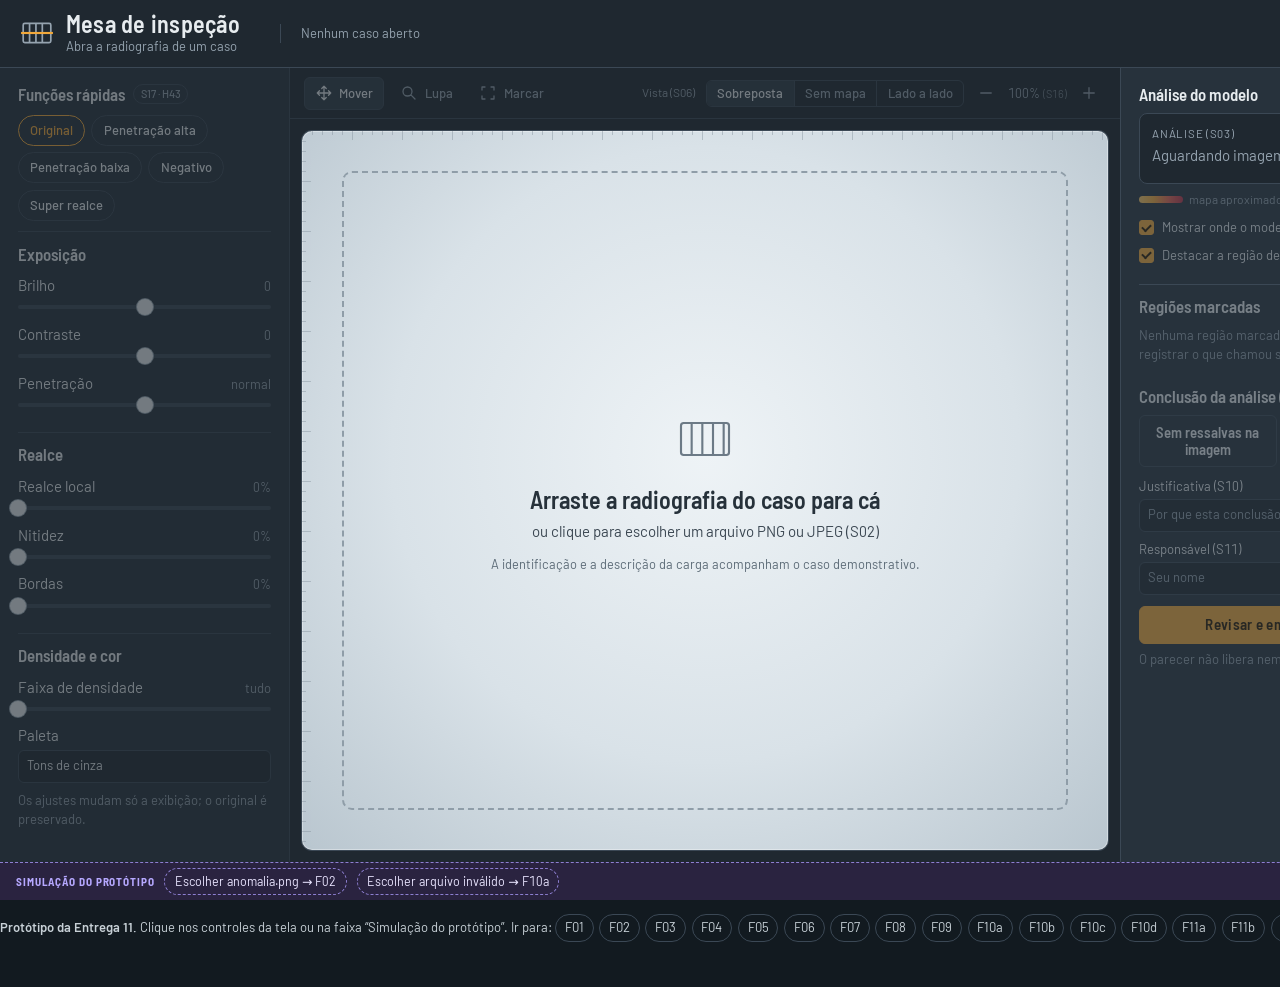
==== assets/11_figma/prototipo/index.html @ 0e9936e7 "Entrega 11: protótipo navegável da Mesa de inspeção a partir da interface do TCC - Telas F01–F12 (16" ====
<!doctype html>
<html lang="pt-BR" data-theme="dark">
<head>
<meta charset="utf-8">
<meta name="viewport" content="width=1440">
<title>Mesa de inspeção — protótipo F01–F12</title>
<style>/* Barlow e Barlow Semi Condensed (SIL Open Font License), subconjunto latino, servidas localmente
   para a interface funcionar sem internet. */
@font-face {
  font-family: "Barlow";
  font-style: normal;
  font-weight: 400;
  font-display: swap;
  src: url("fonts/Barlow-400.woff2") format("woff2");
  unicode-range: U+0000-00FF, U+0131, U+0152-0153, U+02BB-02BC, U+02C6, U+02DA, U+02DC, U+0304, U+0308, U+0329, U+2000-206F, U+20AC, U+2122, U+2191, U+2193, U+2212, U+2215, U+FEFF, U+FFFD;
}
@font-face {
  font-family: "Barlow";
  font-style: normal;
  font-weight: 500;
  font-display: swap;
  src: url("fonts/Barlow-500.woff2") format("woff2");
  unicode-range: U+0000-00FF, U+0131, U+0152-0153, U+02BB-02BC, U+02C6, U+02DA, U+02DC, U+0304, U+0308, U+0329, U+2000-206F, U+20AC, U+2122, U+2191, U+2193, U+2212, U+2215, U+FEFF, U+FFFD;
}
@font-face {
  font-family: "Barlow";
  font-style: normal;
  font-weight: 600;
  font-display: swap;
  src: url("fonts/Barlow-600.woff2") format("woff2");
  unicode-range: U+0000-00FF, U+0131, U+0152-0153, U+02BB-02BC, U+02C6, U+02DA, U+02DC, U+0304, U+0308, U+0329, U+2000-206F, U+20AC, U+2122, U+2191, U+2193, U+2212, U+2215, U+FEFF, U+FFFD;
}
@font-face {
  font-family: "Barlow Semi Condensed";
  font-style: normal;
  font-weight: 500;
  font-display: swap;
  src: url("fonts/BarlowSemiCondensed-500.woff2") format("woff2");
  unicode-range: U+0000-00FF, U+0131, U+0152-0153, U+02BB-02BC, U+02C6, U+02DA, U+02DC, U+0304, U+0308, U+0329, U+2000-206F, U+20AC, U+2122, U+2191, U+2193, U+2212, U+2215, U+FEFF, U+FFFD;
}
@font-face {
  font-family: "Barlow Semi Condensed";
  font-style: normal;
  font-weight: 600;
  font-display: swap;
  src: url("fonts/BarlowSemiCondensed-600.woff2") format("woff2");
  unicode-range: U+0000-00FF, U+0131, U+0152-0153, U+02BB-02BC, U+02C6, U+02DA, U+02DC, U+0304, U+0308, U+0329, U+2000-206F, U+20AC, U+2122, U+2191, U+2193, U+2212, U+2215, U+FEFF, U+FFFD;
}
@font-face {
  font-family: "Barlow Semi Condensed";
  font-style: normal;
  font-weight: 700;
  font-display: swap;
  src: url("fonts/BarlowSemiCondensed-700.woff2") format("woff2");
  unicode-range: U+0000-00FF, U+0131, U+0152-0153, U+02BB-02BC, U+02C6, U+02DA, U+02DC, U+0304, U+0308, U+0329, U+2000-206F, U+20AC, U+2122, U+2191, U+2193, U+2212, U+2215, U+FEFF, U+FFFD;
}
/* Mesa de inspeção: console escuro de sala de leitura em volta de uma mesa de luz clara,
   onde a radiografia fica. Âmbar de lâmpada de sódio (pátio de porto) é a única cor de destaque;
   verde e vermelho só aparecem no veredito. */
:root {
  --console: #1f2830;
  --panel: #27323c;
  --panel-raised: #2f3b46;
  --line: #3b4855;
  --text: #e7ecef;
  --muted: #95a3af;
  --amber: #f2a93b;
  --amber-ink: #2a1c05;
  --clear: #5fb99c;
  --hold: #e5654f;
  --light-table: #d9e2e8;
  --light-table-edge: #b9c6cf;
  --focus: #ffd38a;

  --font: "Barlow", "Segoe UI", system-ui, sans-serif;
  --font-cond: "Barlow Semi Condensed", "Barlow", "Arial Narrow", sans-serif;

  --step--1: 0.8125rem;
  --step-0: 0.9375rem;
  --step-1: 1.125rem;
  --step-2: 1.5rem;

  --amber-text: var(--amber);
  --stage-shadow: rgba(255, 255, 255, 0.35);

  color-scheme: dark;
}

/* Tema claro: mesma estrutura, painéis em papel acinzentado. A mesa de luz fica um tom mais
   fria para continuar se destacando dos painéis; o âmbar de texto escurece para ter contraste. */
:root[data-theme="light"] {
  --console: #e9edf0;
  --panel: #f6f8f9;
  --panel-raised: #ffffff;
  --line: #d2dae0;
  --text: #1d2730;
  --muted: #5b6a76;
  --amber-ink: #2a1c05;
  --amber-text: #9a5a00;
  --clear: #3f9c80;
  --hold: #d4513b;
  --light-table: #dfe7ec;
  --light-table-edge: #c3cfd7;
  --focus: #9a5a00;
  --stage-shadow: rgba(255, 255, 255, 0.6);
  color-scheme: light;
}

* { box-sizing: border-box; }

[hidden] { display: none !important; }

html, body { height: 100%; }

body {
  margin: 0;
  background: var(--console);
  color: var(--text);
  font-family: var(--font);
  font-size: var(--step-0);
  line-height: 1.45;
  display: flex;
  flex-direction: column;
  font-variant-numeric: tabular-nums;
}

h1, h2 { font-family: var(--font-cond); margin: 0; }

:focus-visible { outline: 2px solid var(--focus); outline-offset: 2px; }

/* Barra superior */
.topbar {
  display: flex;
  align-items: center;
  justify-content: space-between;
  gap: 1rem;
  padding: 0.75rem 1.25rem;
  border-bottom: 1px solid var(--line);
}
.brand { display: flex; align-items: center; gap: 0.75rem; min-width: 0; }
.brand h1 { font-size: var(--step-2); font-weight: 600; line-height: 1.1; letter-spacing: 0.01em; }
.brand-mark { width: 34px; height: 34px; flex: none; fill: none; stroke: var(--muted); stroke-width: 1.6; }
.brand-mark .beam { stroke: var(--amber); stroke-width: 2; }
.file-name {
  margin: 0;
  color: var(--muted);
  font-size: var(--step--1);
  white-space: nowrap;
  overflow: hidden;
  text-overflow: ellipsis;
  max-width: 48ch;
}

/* Botões */
.btn {
  display: inline-flex;
  align-items: center;
  justify-content: center;
  gap: 0.5rem;
  border: 1px solid var(--line);
  background: var(--panel-raised);
  color: var(--text);
  font: 600 var(--step-0)/1 var(--font-cond);
  letter-spacing: 0.02em;
  padding: 0.65rem 1rem;
  border-radius: 6px;
  cursor: pointer;
  user-select: none;
}
.btn:hover { border-color: var(--muted); }
.btn-primary { background: var(--amber); border-color: var(--amber); color: var(--amber-ink); }
.btn-primary:hover { background: #f6b955; border-color: #f6b955; }
.btn-primary:disabled { background: var(--panel-raised); border-color: var(--line); color: var(--muted); cursor: not-allowed; }
.btn-quiet { background: transparent; font-weight: 500; padding: 0.45rem 0.75rem; }
.btn-quiet.is-pressed { border-color: var(--amber); color: var(--amber-text); }
.btn-block { width: 100%; }

.theme-toggle { padding: 0.55rem; }
.theme-toggle svg { width: 20px; height: 20px; fill: none; stroke: currentColor; stroke-width: 1.7; stroke-linecap: round; }
/* O ícone mostra o tema para onde o botão leva: sol no escuro, lua no claro. */
.theme-toggle .moon { display: none; }
:root[data-theme="light"] .theme-toggle .moon { display: block; }
:root[data-theme="light"] .theme-toggle .sun { display: none; }
.topbar-actions { display: flex; align-items: center; gap: 0.5rem; }

/* Área de trabalho */
.workspace {
  flex: 1;
  min-height: 0;
  display: grid;
  grid-template-columns: 290px minmax(0, 1fr) 320px;
}
.panel {
  overflow-y: auto;
  padding: 0.5rem 1.1rem 1.25rem;
  background: var(--panel);
}
.tools { border-right: 1px solid var(--line); }
.verdict { border-left: 1px solid var(--line); display: flex; flex-direction: column; }

.group { padding: 0.9rem 0 1rem; border-bottom: 1px solid var(--line); }
.group:last-of-type { border-bottom: 0; }
.group h2 { font-size: var(--step-1); font-weight: 600; margin-bottom: 0.7rem; }

.workspace[data-state="vazio"] .tools,
.workspace[data-state="vazio"] .verdict .group:not(:first-child) { opacity: 0.45; pointer-events: none; }

/* Controles */
.control { display: grid; grid-template-columns: 1fr auto; align-items: baseline; gap: 0.15rem 0.5rem; margin-bottom: 0.8rem; }
.control label { color: var(--text); }
.control output { color: var(--muted); font-size: var(--step--1); }
.control > input[type="range"], .control > select, .control > input[type="text"], .control > textarea,
.control > .dual-range, .control > .scale-hint { grid-column: 1 / -1; }
.scale-hint { display: flex; justify-content: space-between; color: var(--muted); font-size: 0.75rem; margin-top: -0.15rem; }

input[type="range"] {
  -webkit-appearance: none;
  appearance: none;
  width: 100%;
  height: 22px;
  background: transparent;
  margin: 0;
  cursor: pointer;
}
input[type="range"]::-webkit-slider-runnable-track { height: 4px; border-radius: 2px; background: var(--line); }
input[type="range"]::-moz-range-track { height: 4px; border-radius: 2px; background: var(--line); }
input[type="range"]::-webkit-slider-thumb {
  -webkit-appearance: none;
  width: 16px; height: 16px; margin-top: -6px;
  border-radius: 50%;
  background: var(--text);
  border: 3px solid var(--console);
  box-shadow: 0 0 0 1px var(--muted);
}
input[type="range"]::-moz-range-thumb {
  width: 12px; height: 12px;
  border-radius: 50%;
  background: var(--text);
  border: 3px solid var(--console);
  box-shadow: 0 0 0 1px var(--muted);
}
input[type="range"]:focus-visible { outline-offset: 0; }

.dual-range { position: relative; height: 22px; }
.dual-range input { position: absolute; inset: 0; pointer-events: none; }
.dual-range input::-webkit-slider-thumb { pointer-events: auto; }
.dual-range input::-moz-range-thumb { pointer-events: auto; }
.dual-range input + input::-webkit-slider-runnable-track { background: transparent; }
.dual-range input + input::-moz-range-track { background: transparent; }

select, input[type="text"], textarea {
  width: 100%;
  background: var(--console);
  color: var(--text);
  border: 1px solid var(--line);
  border-radius: 6px;
  padding: 0.5rem 0.6rem;
  font: inherit;
}
textarea { resize: vertical; min-height: 4.5rem; }
select:hover, input[type="text"]:hover, textarea:hover { border-color: var(--muted); }

.toggle { display: flex; align-items: center; gap: 0.55rem; margin: 0.15rem 0 0.8rem; cursor: pointer; }
.toggle input { width: 16px; height: 16px; accent-color: var(--amber); margin: 0; }

.presets { display: flex; flex-wrap: wrap; gap: 0.4rem; }
.chip {
  border: 1px solid var(--line);
  background: transparent;
  color: var(--text);
  font: 500 var(--step--1)/1 var(--font);
  padding: 0.5rem 0.7rem;
  border-radius: 999px;
  cursor: pointer;
}
.chip:hover { border-color: var(--muted); }
.chip.is-active { border-color: var(--amber); color: var(--amber-text); }

.segmented { display: flex; border: 1px solid var(--line); border-radius: 6px; overflow: hidden; margin-bottom: 0.8rem; }
.segmented label { flex: 1; }
.segmented input { position: absolute; opacity: 0; pointer-events: none; }
.segmented span { display: block; text-align: center; padding: 0.45rem 0.3rem; font-size: var(--step--1); color: var(--muted); cursor: pointer; }
.segmented input:checked + span { background: var(--panel-raised); color: var(--text); }
.segmented input:focus-visible + span { outline: 2px solid var(--focus); outline-offset: -2px; }

.note { margin: 0; color: var(--muted); font-size: var(--step--1); }

/* Imagem: mesa de luz */
.stage-wrap { display: flex; flex-direction: column; min-width: 0; min-height: 0; }
.stage-toolbar {
  display: flex;
  justify-content: space-between;
  align-items: center;
  flex-wrap: wrap;
  gap: 0.5rem;
  padding: 0.55rem 0.9rem;
  border-bottom: 1px solid var(--line);
}
.tool-set { display: flex; align-items: center; gap: 0.35rem; }
.tool, .icon-btn {
  display: inline-flex;
  align-items: center;
  gap: 0.4rem;
  background: transparent;
  color: var(--muted);
  border: 1px solid transparent;
  border-radius: 6px;
  padding: 0.4rem 0.6rem;
  font: 500 var(--step--1)/1 var(--font);
  cursor: pointer;
}
.tool svg, .icon-btn svg { width: 18px; height: 18px; fill: none; stroke: currentColor; stroke-width: 1.7; stroke-linecap: round; stroke-linejoin: round; }
.tool:hover, .icon-btn:hover { color: var(--text); }
.tool.is-active { color: var(--text); border-color: var(--line); background: var(--panel-raised); }
.icon-btn { padding: 0.4rem; }
.zoom-level { min-width: 3.5rem; text-align: center; color: var(--muted); font-size: var(--step--1); }

.stage {
  position: relative;
  flex: 1;
  min-height: 0;
  margin: 0.9rem;
  border-radius: 10px;
  overflow: hidden;
  background:
    radial-gradient(ellipse at 50% 45%, #eef3f6 0%, var(--light-table) 55%, var(--light-table-edge) 100%);
  box-shadow: inset 0 0 0 1px var(--stage-shadow), 0 0 0 1px var(--line);
}
/* Régua da mesa de luz: marcas a cada 10 px de tela, mais longas a cada 50. */
.stage::before, .stage::after {
  content: "";
  position: absolute;
  pointer-events: none;
  z-index: 2;
  opacity: 0.55;
}
.stage::before {
  top: 0; left: 0; right: 0; height: 9px;
  background:
    repeating-linear-gradient(90deg, #7d8b96 0 1px, transparent 1px 50px) top / 100% 9px no-repeat,
    repeating-linear-gradient(90deg, #7d8b96 0 1px, transparent 1px 10px) top / 100% 4px no-repeat;
}
.stage::after {
  top: 0; left: 0; bottom: 0; width: 9px;
  background:
    repeating-linear-gradient(180deg, #7d8b96 0 1px, transparent 1px 50px) left / 9px 100% no-repeat,
    repeating-linear-gradient(180deg, #7d8b96 0 1px, transparent 1px 10px) left / 4px 100% no-repeat;
}
#view { position: absolute; inset: 0; width: 100%; height: 100%; display: block; touch-action: none; }
.stage[data-tool="mover"] #view { cursor: grab; }
.stage[data-tool="mover"].is-dragging #view { cursor: grabbing; }
.stage[data-tool="marcar"] #view { cursor: crosshair; }
.stage[data-tool="lupa"] #view { cursor: none; }

.loupe {
  position: absolute;
  width: 220px; height: 220px;
  border-radius: 50%;
  overflow: hidden;
  pointer-events: none;
  z-index: 3;
  box-shadow: 0 0 0 2px var(--amber), 0 10px 30px rgba(10, 16, 22, 0.45);
  transform: translate(-50%, -50%);
}
.loupe canvas { display: block; }

.dropzone {
  position: absolute;
  inset: 2.5rem;
  display: flex;
  flex-direction: column;
  align-items: center;
  justify-content: center;
  gap: 0.4rem;
  border: 2px dashed #8f9da8;
  border-radius: 10px;
  color: #3b4752;
  text-align: center;
  cursor: pointer;
}
.dropzone svg { width: 64px; height: 64px; fill: none; stroke: #6c7a86; stroke-width: 1.6; margin-bottom: 0.5rem; }
.dropzone strong { font: 600 var(--step-2)/1.2 var(--font-cond); color: #26313a; }
.dropzone.is-over { border-color: var(--amber); background: rgba(242, 169, 59, 0.08); }
.workspace:not([data-state="vazio"]) .dropzone { display: none; }

.busy {
  position: absolute;
  inset: 0;
  z-index: 4;
  display: flex;
  align-items: flex-end;
  justify-content: center;
  background: rgba(217, 226, 232, 0.55);
}
.busy p {
  margin: 0 0 1.5rem;
  padding: 0.5rem 0.9rem;
  border-radius: 6px;
  background: var(--console);
  color: var(--text);
  font-size: var(--step--1);
}
/* A única animação da página: a linha de varredura enquanto o modelo trabalha. */
.scanline {
  position: absolute;
  top: 0; bottom: 0;
  width: 3px;
  background: var(--amber);
  box-shadow: 0 0 18px 6px rgba(242, 169, 59, 0.45);
  animation: scan 1.6s ease-in-out infinite alternate;
}
@keyframes scan { from { left: 2%; } to { left: 98%; } }
@media (prefers-reduced-motion: reduce) {
  .scanline { animation: none; left: 50%; }
}

/* Parecer */
.triage { margin-bottom: 0.9rem; }
.triage-label { margin: 0 0 0.7rem; font: 600 var(--step-2)/1.15 var(--font-cond); }
.triage[data-level="none"] .triage-label { font: 400 var(--step-0)/1.45 var(--font); color: var(--muted); }
.triage[data-level="indicio"] .triage-label { color: var(--amber-text); }
.meter { position: relative; height: 10px; border-radius: 5px; background: var(--console); box-shadow: inset 0 0 0 1px var(--line); }
.meter-fill { position: absolute; inset: 0 auto 0 0; width: 0; border-radius: 5px; background: var(--muted); transition: width 0.5s ease; }
.triage[data-level="indicio"] .meter-fill { background: var(--amber); }
.triage[data-level="sem"] .meter-fill { background: #8fa4b3; }
.meter-threshold { position: absolute; top: -4px; bottom: -4px; width: 2px; left: 50%; background: var(--text); border-radius: 1px; }
.meter-scale { display: flex; justify-content: space-between; color: var(--muted); font-size: 0.75rem; margin-top: 0.35rem; }
.triage-prob { margin: 0.6rem 0 0; color: var(--muted); font-size: var(--step--1); }
.triage-prob strong { color: var(--text); font-weight: 600; }

.marks { list-style: none; margin: 0; padding: 0; display: grid; gap: 0.35rem; }
.marks li {
  padding: 0.4rem 0.4rem 0.5rem 0.6rem;
  border: 1px solid var(--line);
  border-radius: 6px;
  font-size: var(--step--1);
}
.mark-head { display: flex; align-items: center; gap: 0.6rem; }
.mark-note { margin-top: 0.4rem; min-height: 2.6rem; font-size: var(--step--1); padding: 0.4rem 0.5rem; }
.mark-id {
  flex: none;
  width: 1.4rem; height: 1.4rem;
  border-radius: 50%;
  display: grid; place-items: center;
  background: var(--hold); color: #fff;
  font: 600 0.75rem/1 var(--font-cond);
}
.mark-head span:nth-child(2) { flex: 1; color: var(--muted); }
.marks button { background: transparent; border: 0; color: var(--muted); cursor: pointer; padding: 0.2rem 0.35rem; border-radius: 4px; font: inherit; }
.marks button:hover { color: var(--text); }

.decision { display: grid; grid-template-columns: 1fr 1fr; gap: 0.5rem; margin-bottom: 0.9rem; }
.decision-opt input { position: absolute; opacity: 0; pointer-events: none; }
.decision-opt span {
  display: flex; align-items: center; justify-content: center;
  min-height: 3.1rem;
  padding: 0.5rem;
  text-align: center;
  border: 1px solid var(--line);
  border-radius: 6px;
  font: 600 var(--step-0)/1.15 var(--font-cond);
  cursor: pointer;
}
.decision-opt span:hover { border-color: var(--muted); }
.decision-opt input:focus-visible + span { outline: 2px solid var(--focus); outline-offset: 2px; }
.decision-opt.is-clear input:checked + span { background: var(--clear); border-color: var(--clear); color: #0d2a21; }
.decision-opt.is-hold input:checked + span { background: var(--hold); border-color: var(--hold); color: #fff; }
.final .note { margin-top: 0.5rem; }

.model-info { margin: auto 0 0; padding-top: 1rem; color: var(--muted); font-size: 0.75rem; }

.toast {
  position: fixed;
  left: 50%; bottom: 1.5rem;
  transform: translate(-50%, 1rem);
  padding: 0.6rem 1rem;
  border-radius: 6px;
  background: var(--text);
  color: var(--console);
  font-size: var(--step--1);
  opacity: 0;
  pointer-events: none;
  transition: opacity 0.2s, transform 0.2s;
}
.toast.is-visible { opacity: 1; transform: translate(-50%, 0); }
.toast.is-error { background: var(--hold); color: #fff; }

/* Entrega 11 — estende o visual da interface do TCC (base_tcc.css) com os signos revisados
   nas Entregas 6, 9 e 10. Cada .screen é uma tela/estado F do protótipo, em 1440 × 900. */

html, body { height: auto; }
body { display: block; background: #121a20; }
a { color: inherit; text-decoration: none; }
a.btn, a.chip, a.tool, a.icon-btn { cursor: pointer; }

.screen {
  display: none;
  position: relative;
  width: 1440px;
  height: 900px;
  margin: 0 auto;
  overflow: hidden;
  background: var(--console);
  color: var(--text);
  font-family: var(--font);
  font-size: var(--step-0);
  line-height: 1.45;
  flex-direction: column;
}
.screen:target, .screen.is-default { display: flex; }
body.todas .screen { display: flex; margin: 0 auto 48px; }

/* Barra superior com identificação do caso (S01/S13) */
.topbar { flex: none; height: 68px; padding: 0 1.25rem; }
.case {
  display: flex; align-items: center; gap: 1.1rem;
  margin-left: 1.5rem; padding-left: 1.25rem;
  border-left: 1px solid var(--line);
  min-width: 0; flex: 1;
}
.case dl { margin: 0; display: flex; gap: 1.25rem; }
.case dt { color: var(--muted); font-size: 0.72rem; text-transform: uppercase; letter-spacing: 0.06em; }
.case dd { margin: 0; font-size: var(--step--1); font-weight: 500; white-space: nowrap; }
.case .src { color: var(--muted); font-size: 0.72rem; }
.case-empty { color: var(--muted); font-size: var(--step--1); }

.workspace { flex: 1; min-height: 0; display: grid; grid-template-columns: 290px minmax(0, 1fr) 320px; }
.panel { overflow: hidden; padding: 0.25rem 1.1rem 1rem; }
.group { padding: 0.6rem 0 0.65rem; }
.group h2 { margin-bottom: 0.55rem; font-size: 1.05rem; }
.control { margin-bottom: 0.55rem; }
.is-disabled { opacity: 0.42; }
.tag-cand { font: 500 0.68rem/1 var(--font); color: var(--muted); border: 1px solid var(--line); border-radius: 999px; padding: 0.15rem 0.4rem; margin-left: 0.35rem; vertical-align: 2px; }

/* Mesa de luz */
.stage { margin: 0.75rem; }
.stage::before, .stage::after { opacity: 0.4; }
.rx { position: absolute; left: 50%; top: 50%; transform: translate(-50%, -50%); }
.rx img { display: block; width: 100%; height: 100%; }
.rx svg { position: absolute; inset: 0; width: 100%; height: 100%; overflow: visible; }
.rx-label {
  position: absolute; left: 0; top: -26px;
  font: 600 0.8rem/1 var(--font-cond); color: #26313a; letter-spacing: 0.02em;
}
.dim img { filter: brightness(0.92) saturate(0.6); opacity: 0.55; }
.scanline { animation: none; left: 58%; }

.vista { display: inline-flex; border: 1px solid var(--line); border-radius: 6px; overflow: hidden; margin-left: 0.25rem; }
.vista a { padding: 0.38rem 0.65rem; font: 500 var(--step--1)/1 var(--font); color: var(--muted); }
.vista a + a { border-left: 1px solid var(--line); }
.vista a.is-on { background: var(--panel-raised); color: var(--text); }
.vista-label { color: var(--muted); font-size: 0.75rem; margin-right: 0.1rem; }

/* Indicação do modelo (S04/S05), sem índice numérico (S14/S15 candidatos) */
.result {
  border: 1px solid var(--line); border-radius: 8px; padding: 0.7rem 0.8rem; margin-bottom: 0.7rem;
  background: var(--console);
}
.result .state { font-size: 0.72rem; color: var(--muted); text-transform: uppercase; letter-spacing: 0.06em; }
.result .cat { font: 600 1.3rem/1.15 var(--font-cond); color: var(--amber-text); margin: 0.2rem 0 0.35rem; }
.result .cat.neutral { color: var(--muted); font: 400 var(--step-0)/1.4 var(--font); }
.result p { margin: 0; font-size: 0.78rem; color: var(--muted); line-height: 1.4; }
.legend-map { display: flex; align-items: center; gap: 0.4rem; font-size: 0.75rem; color: var(--muted); margin: -0.25rem 0 0.6rem; }
.legend-map i { display: inline-block; width: 44px; height: 7px; border-radius: 4px; background: linear-gradient(90deg, #f7c766, #f2a93b, #e5654f, #b8324a); }
.legend-map b { display: inline-block; width: 14px; height: 10px; border: 1.5px dashed var(--amber); border-radius: 2px; margin-left: 0.4rem; }

.switch { display: flex; align-items: center; gap: 0.55rem; margin: 0 0 0.55rem; font-size: var(--step--1); }
.switch .box {
  width: 15px; height: 15px; border-radius: 3px; border: 1px solid var(--muted); flex: none;
  display: grid; place-items: center; background: transparent;
}
.switch.on .box { background: var(--amber); border-color: var(--amber); }
.switch.on .box::after { content: ""; width: 7px; height: 4px; border: solid var(--amber-ink); border-width: 0 0 2px 2px; transform: translateY(-1px) rotate(-45deg); }

/* Regiões marcadas (S07/S08) */
.marks li { background: var(--console); }
.mark-note { display: block; width: 100%; background: var(--panel); border: 1px solid var(--line); border-radius: 5px; color: var(--text); line-height: 1.35; min-height: 3.4rem; }
.mark-note.ph { color: var(--muted); }
.mark-meta { font-size: 0.72rem; color: var(--muted); margin-top: 0.3rem; }

/* Parecer (S09/S10/S11) */
.decision { margin-bottom: 0.6rem; }
.decision-opt span { min-height: 2.7rem; font-size: 0.92rem; }
.decision-opt.sel.is-clear span { background: var(--clear); border-color: var(--clear); color: #0d2a21; }
.decision-opt.sel.is-hold span { background: var(--hold); border-color: var(--hold); color: #2b0b05; }
.field { display: block; width: 100%; background: var(--console); border: 1px solid var(--line); border-radius: 6px; padding: 0.42rem 0.55rem; font-size: var(--step--1); line-height: 1.35; color: var(--text); }
.field.ph { color: var(--muted); }
.field.err { border-color: var(--hold); box-shadow: 0 0 0 1px var(--hold); }
.req { color: var(--muted); font-size: 0.72rem; }
.err-msg { color: #ff9b87; font-size: 0.75rem; margin-top: 0.2rem; }
:root[data-theme="light"] .err-msg { color: #b23a26; }
.label-row { display: flex; justify-content: space-between; align-items: baseline; margin-bottom: 0.2rem; font-size: var(--step--1); }

/* Avisos */
.banner {
  display: flex; gap: 0.7rem; align-items: flex-start;
  border-radius: 8px; padding: 0.7rem 0.85rem; font-size: var(--step--1); line-height: 1.4;
  border: 1px solid; margin-bottom: 0.7rem;
}
.banner strong { display: block; font: 600 0.98rem/1.25 var(--font-cond); margin-bottom: 0.15rem; }
.banner.error { background: #3a2422; border-color: #8e3b2e; color: #ffd9d1; }
.banner.ok { background: #1f3a32; border-color: #3f9c80; color: #d5f2e8; }
.banner.info { background: #2b2a20; border-color: #8a6a2c; color: #f8e3bd; }
.banner .ico { flex: none; width: 20px; height: 20px; border-radius: 50%; display: grid; place-items: center; font: 700 0.8rem/1 var(--font); }
.banner.error .ico { background: var(--hold); color: #fff; }
.banner.ok .ico { background: var(--clear); color: #0d2a21; }
.banner.info .ico { background: var(--amber); color: var(--amber-ink); }
.banner .acts { display: flex; gap: 0.5rem; margin-top: 0.55rem; }
.btn-sm { padding: 0.45rem 0.7rem; font-size: 0.85rem; }

.stage-msg {
  position: absolute; left: 50%; top: 50%; transform: translate(-50%, -50%); z-index: 5;
  width: 470px; background: var(--console); color: var(--text); border-radius: 10px;
  padding: 1.1rem 1.2rem; box-shadow: 0 18px 50px rgba(10, 16, 22, 0.45); border: 1px solid var(--line);
}
.stage-msg h3 { margin: 0 0 0.35rem; font: 600 1.2rem/1.2 var(--font-cond); }
.stage-msg p { margin: 0 0 0.5rem; font-size: var(--step--1); color: var(--muted); }
.stage-msg .acts { display: flex; gap: 0.5rem; margin-top: 0.8rem; }
.stage-msg.error h3 { color: #ff9b87; }

/* Diálogos (F08, F10d, F11a, F11b) */
.backdrop { position: absolute; inset: 0; background: rgba(8, 12, 16, 0.62); z-index: 20; display: grid; place-items: center; }
.dialog {
  width: 560px; background: var(--panel); border: 1px solid var(--line); border-radius: 12px;
  box-shadow: 0 24px 70px rgba(0, 0, 0, 0.5); padding: 1.3rem 1.4rem 1.2rem;
}
.dialog.wide { width: 860px; }
.dialog h3 { margin: 0 0 0.4rem; font: 600 1.45rem/1.2 var(--font-cond); }
.dialog > p { margin: 0 0 0.6rem; color: var(--muted); font-size: var(--step--1); }
.dialog .acts { display: flex; justify-content: flex-end; gap: 0.6rem; margin-top: 1rem; }
.dialog ul { margin: 0.3rem 0 0.4rem 1.1rem; padding: 0; font-size: var(--step--1); }
.btn-danger { background: var(--hold); border-color: var(--hold); color: #2b0b05; }

.preview { display: grid; grid-template-columns: 300px 1fr; gap: 1.1rem; background: var(--console); border: 1px solid var(--line); border-radius: 8px; padding: 0.9rem; }
.preview .thumb { position: relative; width: 300px; height: 300px; border-radius: 6px; overflow: hidden; }
.preview dl { margin: 0; display: grid; grid-template-columns: 118px 1fr; gap: 0.32rem 0.7rem; font-size: 0.82rem; align-content: start; }
.preview dt { color: var(--muted); }
.preview dd { margin: 0; }
.preview .sep { grid-column: 1 / -1; border-top: 1px solid var(--line); margin: 0.2rem 0; }

/* Faixa de simulação: não é parte da interface; liga os caminhos alternativos do protótipo */
.sim {
  flex: none; height: 38px; display: flex; align-items: center; gap: 0.6rem;
  padding: 0 1rem; background: #2a2340; border-top: 1px dashed #8d7fd1; color: #d8d0ff;
  font-size: 0.78rem;
}
.sim .tag { font: 700 0.7rem/1 var(--font-cond); letter-spacing: 0.08em; text-transform: uppercase; color: #b6a8ff; }
.sim a { border: 1px dashed #8d7fd1; border-radius: 999px; padding: 0.22rem 0.6rem; color: #eae5ff; }
.sim .id { margin-left: auto; color: #b6a8ff; font-weight: 600; }

/* Leitor de PDF externo (F12) */
.reader { flex: 1; min-height: 0; background: #3b3f44; display: flex; flex-direction: column; }
.reader-bar { height: 44px; flex: none; display: flex; align-items: center; gap: 1rem; padding: 0 1rem; background: #2b2e32; color: #d7dbe0; font-size: 0.85rem; border-bottom: 1px solid #1d1f22; }
.reader-bar .muted { color: #9aa2ab; }
.page {
  width: 640px; margin: 18px auto 0; background: #fff; color: #1d2730; box-shadow: 0 6px 24px rgba(0,0,0,0.4);
  padding: 30px 38px; font-size: 11.5px; line-height: 1.45; height: 760px; overflow: hidden;
}
.page h1 { font: 700 18px/1.2 var(--font-cond); margin: 0 0 2px; }
.page .sub { color: #5b6a76; margin: 0 0 12px; }
.page h4 { font: 700 12.5px/1.2 var(--font-cond); margin: 12px 0 5px; text-transform: uppercase; letter-spacing: 0.05em; color: #3c4954; border-bottom: 1px solid #d2dae0; padding-bottom: 3px; }
.page table { border-collapse: collapse; width: 100%; }
.page td { padding: 2px 6px 2px 0; vertical-align: top; }
.page td:first-child { color: #5b6a76; width: 150px; }
.page .two { display: grid; grid-template-columns: 210px 1fr; gap: 14px; }
.page .limit { margin-top: 12px; background: #f3f5f6; border-left: 3px solid #9a5a00; padding: 7px 9px; color: #3c4954; }

/* Página de navegação do protótipo (fora das telas) */
.proto-nav { width: 1440px; margin: 14px auto 40px; color: #c7d0d6; font: 400 13px/1.5 var(--font); }
.proto-nav a { display: inline-block; margin: 0 0.35rem 0.35rem 0; padding: 0.2rem 0.55rem; border: 1px solid #3b4855; border-radius: 999px; }
body.todas .proto-nav { display: none; }

.screen .workspace .dropzone { display: flex; }
.stage-top { position: absolute; top: 14px; left: 50%; transform: translateX(-50%); z-index: 6; width: 560px; }
.stage-top .banner { margin: 0; box-shadow: 0 12px 34px rgba(10, 16, 22, 0.4); }
.mark-note { min-height: 2.6rem; }
.verdict .group h2 { margin-bottom: 0.45rem; }
.is-disabled, .is-disabled * { pointer-events: none; }
.backdrop ~ * { pointer-events: none; }
/* Contraste ≥ 4,5:1 sobre o vermelho do achado (o texto branco do TCC dava 3,3:1). */
.mark-id { color: #2b0b05; }
</style>
</head>
<body class="">
<section class="screen" id="F01" data-nome="F01 — Abrir caso (sem imagem)">
    <header class="topbar">
      <div class="brand">
        <svg class="brand-mark" viewBox="0 0 32 32" aria-hidden="true"><rect x="3" y="7" width="26" height="18" rx="1.5"/><path d="M9 7v18M15 7v18M21 7v18"/><path class="beam" d="M1 16h30"/></svg>
        <div><h1>Mesa de inspeção</h1><p class="file-name">Abra a radiografia de um caso</p></div>
      </div>
      <div class="case"><span class="case-empty">Nenhum caso aberto</span></div>
      <div class="topbar-actions"><a class="btn btn-primary" href="#F02">Abrir caso</a></div>
    </header>
    <main class="workspace">
      
    <aside class="panel tools is-disabled" aria-label="Ajustes da imagem">
      <section class="group"><h2>Funções rápidas <span class="tag-cand">S17 · H43</span></h2><div class="presets"><span class="chip is-active">Original</span><span class="chip">Penetração alta</span><span class="chip">Penetração baixa</span><span class="chip">Negativo</span><span class="chip">Super realce</span></div></section>
      <section class="group"><h2>Exposição</h2><div class="control"><label>Brilho</label><output>0</output>
          <div style="grid-column:1/-1;position:relative;height:16px"><div style="position:absolute;top:6px;left:0;right:0;height:4px;border-radius:2px;background:var(--line)"></div>
          <div style="position:absolute;top:0;left:calc(50% - 8px);width:16px;height:16px;border-radius:50%;background:var(--text);box-shadow:0 0 0 1px var(--muted)"></div></div></div><div class="control"><label>Contraste</label><output>0</output>
          <div style="grid-column:1/-1;position:relative;height:16px"><div style="position:absolute;top:6px;left:0;right:0;height:4px;border-radius:2px;background:var(--line)"></div>
          <div style="position:absolute;top:0;left:calc(50% - 8px);width:16px;height:16px;border-radius:50%;background:var(--text);box-shadow:0 0 0 1px var(--muted)"></div></div></div><div class="control"><label>Penetração</label><output>normal</output>
          <div style="grid-column:1/-1;position:relative;height:16px"><div style="position:absolute;top:6px;left:0;right:0;height:4px;border-radius:2px;background:var(--line)"></div>
          <div style="position:absolute;top:0;left:calc(50% - 8px);width:16px;height:16px;border-radius:50%;background:var(--text);box-shadow:0 0 0 1px var(--muted)"></div></div></div></section>
      <section class="group"><h2>Realce</h2><div class="control"><label>Realce local</label><output>0%</output>
          <div style="grid-column:1/-1;position:relative;height:16px"><div style="position:absolute;top:6px;left:0;right:0;height:4px;border-radius:2px;background:var(--line)"></div>
          <div style="position:absolute;top:0;left:calc(0% - 8px);width:16px;height:16px;border-radius:50%;background:var(--text);box-shadow:0 0 0 1px var(--muted)"></div></div></div><div class="control"><label>Nitidez</label><output>0%</output>
          <div style="grid-column:1/-1;position:relative;height:16px"><div style="position:absolute;top:6px;left:0;right:0;height:4px;border-radius:2px;background:var(--line)"></div>
          <div style="position:absolute;top:0;left:calc(0% - 8px);width:16px;height:16px;border-radius:50%;background:var(--text);box-shadow:0 0 0 1px var(--muted)"></div></div></div><div class="control"><label>Bordas</label><output>0%</output>
          <div style="grid-column:1/-1;position:relative;height:16px"><div style="position:absolute;top:6px;left:0;right:0;height:4px;border-radius:2px;background:var(--line)"></div>
          <div style="position:absolute;top:0;left:calc(0% - 8px);width:16px;height:16px;border-radius:50%;background:var(--text);box-shadow:0 0 0 1px var(--muted)"></div></div></div></section>
      <section class="group"><h2>Densidade e cor</h2><div class="control"><label>Faixa de densidade</label><output>tudo</output>
          <div style="grid-column:1/-1;position:relative;height:16px"><div style="position:absolute;top:6px;left:0;right:0;height:4px;border-radius:2px;background:var(--line)"></div>
          <div style="position:absolute;top:0;left:calc(0% - 8px);width:16px;height:16px;border-radius:50%;background:var(--text);box-shadow:0 0 0 1px var(--muted)"></div></div></div>
        <div class="control"><label>Paleta</label><span class="field" style="grid-column:1/-1">Tons de cinza</span></div>
        <p class="note">Os ajustes mudam só a exibição; o original é preservado.</p></section>
    </aside>
      <section class="stage-wrap">
      <div class="stage-toolbar is-disabled">
        <div class="tool-set">
          <a class="tool is-active" href="#F03"><svg viewBox="0 0 24 24"><path d="M12 3v18M3 12h18M12 3l-3 3M12 3l3 3M12 21l-3-3M12 21l3-3M3 12l3-3M3 12l3 3M21 12l-3-3M21 12l-3 3"/></svg><span>Mover</span></a>
          <a class="tool" href="#F03"><svg viewBox="0 0 24 24"><path d="M10 4a6 6 0 1 0 0 12a6 6 0 1 0 0-12M14.5 14.5L20 20"/></svg><span>Lupa</span></a>
          <a class="tool" href="#F06"><svg viewBox="0 0 24 24"><path d="M4 8V4h4M16 4h4v4M20 16v4h-4M8 20H4v-4"/></svg><span>Marcar</span></a>
        </div>
        <div class="tool-set">
          <span class="vista-label">Vista (S06)</span>
          <span class="vista"><a class="is-on" href="#F03">Sobreposta</a><a class="" href="#F04">Sem mapa</a><a class="" href="#F05">Lado a lado</a></span>
          <span class="icon-btn"><svg viewBox="0 0 24 24"><path d="M5 12h14"/></svg></span>
          <span class="zoom-level">100% <small style="opacity:.7">(S16)</small></span>
          <span class="icon-btn"><svg viewBox="0 0 24 24"><path d="M5 12h14M12 5v14"/></svg></span>
        </div>
      </div><div class="stage"><a href="#F02" style="position:absolute;inset:0"><label class="dropzone" style="cursor:pointer">
        <svg viewBox="0 0 48 48" aria-hidden="true"><rect x="6" y="12" width="36" height="24" rx="2"/><path d="M14 12v24M22 12v24M30 12v24M38 12v24"/></svg>
        <strong>Arraste a radiografia do caso para cá</strong>
        <span>ou clique para escolher um arquivo PNG ou JPEG (S02)</span>
        <span style="font-size:.8rem;color:#5b6a76;margin-top:.4rem">A identificação e a descrição da carga acompanham o caso demonstrativo.</span>
      </label></a></div></section>
      
    <aside class="panel verdict" aria-label="Análise e parecer">
      <section class="group"><h2>Análise do modelo</h2><div class="result"><div class="state">Análise (S03)</div><div class="cat neutral">Aguardando imagem do caso.</div></div><div class="is-disabled">
      <div class="legend-map"><i></i> mapa aproximado (S05) <b></b> maior atenção</div>
      <div class="switch on"><span class="box"></span>Mostrar onde o modelo olhou</div>
      <div class="switch on"><span class="box"></span>Destacar a região de maior atenção</div></div></section>
      <div class="is-disabled"><section class="group"><h2>Regiões marcadas</h2><p class="note">Nenhuma região marcada. Use <b>Marcar</b> para registrar o que chamou sua atenção.</p></section></div>
      
      <section class="group final is-disabled">
        <h2>Conclusão da análise (S09)</h2>
        <div class="decision"><a class="decision-opt is-clear" href="#F11b"><span>Sem ressalvas na imagem</span></a><a class="decision-opt is-hold" href="#F07"><span>Suspeita apontada</span></a></div>
        <div class="label-row"><span>Justificativa (S10)</span><span class="req">obrigatória</span></div><span class="field ph">Por que esta conclusão?</span>
        <div class="label-row" style="margin-top:.5rem"><span>Responsável (S11)</span><span class="req">obrigatório</span></div><span class="field ph">Seu nome</span>
        <a class="btn btn-primary btn-block" style="margin-top:.7rem" href="#F10c">Revisar e emitir parecer</a>
        <p class="note" style="margin-top:.4rem">O parecer não libera nem retém a carga.</p>
      </section>
    </aside>
    </main><div class="sim"><span class="tag">Simulação do protótipo</span><a href="#F02">Escolher anomalia.png → F02</a><a href="#F10a">Escolher arquivo inválido → F10a</a><span class="id">F01</span></div></section>
<section class="screen" id="F02" data-nome="F02 — Analisando imagem">
    <header class="topbar">
      <div class="brand">
        <svg class="brand-mark" viewBox="0 0 32 32" aria-hidden="true"><rect x="3" y="7" width="26" height="18" rx="1.5"/><path d="M9 7v18M15 7v18M21 7v18"/><path class="beam" d="M1 16h30"/></svg>
        <div><h1>Mesa de inspeção</h1><p class="file-name">anomalia.png · 640 × 640</p></div>
      </div>
      
      <div class="case">
        <dl>
          <div><dt>Caso (S01)</dt><dd>CASO-DEMO-0417</dd></div>
          <div><dt>Unidade de carga</dt><dd>MSKU 000000-0</dd></div>
          <div><dt>Carga declarada (S13)</dt><dd>Paletes de madeira · 18.400 kg</dd></div>
        </dl>
        <span class="src">Dados do caso demonstrativo · fictícios</span>
      </div>
      <div class="topbar-actions"><a class="btn" href="#F01">Trocar caso</a></div>
    </header>
    <main class="workspace">
      
    <aside class="panel tools" aria-label="Ajustes da imagem">
      <section class="group"><h2>Funções rápidas <span class="tag-cand">S17 · H43</span></h2><div class="presets"><span class="chip is-active">Original</span><span class="chip">Penetração alta</span><span class="chip">Penetração baixa</span><span class="chip">Negativo</span><span class="chip">Super realce</span></div></section>
      <section class="group"><h2>Exposição</h2><div class="control"><label>Brilho</label><output>0</output>
          <div style="grid-column:1/-1;position:relative;height:16px"><div style="position:absolute;top:6px;left:0;right:0;height:4px;border-radius:2px;background:var(--line)"></div>
          <div style="position:absolute;top:0;left:calc(50% - 8px);width:16px;height:16px;border-radius:50%;background:var(--text);box-shadow:0 0 0 1px var(--muted)"></div></div></div><div class="control"><label>Contraste</label><output>0</output>
          <div style="grid-column:1/-1;position:relative;height:16px"><div style="position:absolute;top:6px;left:0;right:0;height:4px;border-radius:2px;background:var(--line)"></div>
          <div style="position:absolute;top:0;left:calc(50% - 8px);width:16px;height:16px;border-radius:50%;background:var(--text);box-shadow:0 0 0 1px var(--muted)"></div></div></div><div class="control"><label>Penetração</label><output>normal</output>
          <div style="grid-column:1/-1;position:relative;height:16px"><div style="position:absolute;top:6px;left:0;right:0;height:4px;border-radius:2px;background:var(--line)"></div>
          <div style="position:absolute;top:0;left:calc(50% - 8px);width:16px;height:16px;border-radius:50%;background:var(--text);box-shadow:0 0 0 1px var(--muted)"></div></div></div></section>
      <section class="group"><h2>Realce</h2><div class="control"><label>Realce local</label><output>0%</output>
          <div style="grid-column:1/-1;position:relative;height:16px"><div style="position:absolute;top:6px;left:0;right:0;height:4px;border-radius:2px;background:var(--line)"></div>
          <div style="position:absolute;top:0;left:calc(0% - 8px);width:16px;height:16px;border-radius:50%;background:var(--text);box-shadow:0 0 0 1px var(--muted)"></div></div></div><div class="control"><label>Nitidez</label><output>0%</output>
          <div style="grid-column:1/-1;position:relative;height:16px"><div style="position:absolute;top:6px;left:0;right:0;height:4px;border-radius:2px;background:var(--line)"></div>
          <div style="position:absolute;top:0;left:calc(0% - 8px);width:16px;height:16px;border-radius:50%;background:var(--text);box-shadow:0 0 0 1px var(--muted)"></div></div></div><div class="control"><label>Bordas</label><output>0%</output>
          <div style="grid-column:1/-1;position:relative;height:16px"><div style="position:absolute;top:6px;left:0;right:0;height:4px;border-radius:2px;background:var(--line)"></div>
          <div style="position:absolute;top:0;left:calc(0% - 8px);width:16px;height:16px;border-radius:50%;background:var(--text);box-shadow:0 0 0 1px var(--muted)"></div></div></div></section>
      <section class="group"><h2>Densidade e cor</h2><div class="control"><label>Faixa de densidade</label><output>tudo</output>
          <div style="grid-column:1/-1;position:relative;height:16px"><div style="position:absolute;top:6px;left:0;right:0;height:4px;border-radius:2px;background:var(--line)"></div>
          <div style="position:absolute;top:0;left:calc(0% - 8px);width:16px;height:16px;border-radius:50%;background:var(--text);box-shadow:0 0 0 1px var(--muted)"></div></div></div>
        <div class="control"><label>Paleta</label><span class="field" style="grid-column:1/-1">Tons de cinza</span></div>
        <p class="note">Os ajustes mudam só a exibição; o original é preservado.</p></section>
    </aside>
      <section class="stage-wrap">
      <div class="stage-toolbar is-disabled">
        <div class="tool-set">
          <a class="tool is-active" href="#F03"><svg viewBox="0 0 24 24"><path d="M12 3v18M3 12h18M12 3l-3 3M12 3l3 3M12 21l-3-3M12 21l3-3M3 12l3-3M3 12l3 3M21 12l-3-3M21 12l-3 3"/></svg><span>Mover</span></a>
          <a class="tool" href="#F03"><svg viewBox="0 0 24 24"><path d="M10 4a6 6 0 1 0 0 12a6 6 0 1 0 0-12M14.5 14.5L20 20"/></svg><span>Lupa</span></a>
          <a class="tool" href="#F06"><svg viewBox="0 0 24 24"><path d="M4 8V4h4M16 4h4v4M20 16v4h-4M8 20H4v-4"/></svg><span>Marcar</span></a>
        </div>
        <div class="tool-set">
          <span class="vista-label">Vista (S06)</span>
          <span class="vista"><a class="is-on" href="#F03">Sobreposta</a><a class="" href="#F04">Sem mapa</a><a class="" href="#F05">Lado a lado</a></span>
          <span class="icon-btn"><svg viewBox="0 0 24 24"><path d="M5 12h14"/></svg></span>
          <span class="zoom-level">100% <small style="opacity:.7">(S16)</small></span>
          <span class="icon-btn"><svg viewBox="0 0 24 24"><path d="M5 12h14M12 5v14"/></svg></span>
        </div>
      </div><div class="stage"><div class="dim"><div class="rx" style="width:640px;height:640px"><img src="img/rx_original.jpg" alt="Radiografia do contêiner do caso demonstrativo"><svg viewBox="0 0 640 640"></svg></div></div>
        <div class="busy"><div class="scanline"></div><p>Analisando imagem do caso… <a href="#F01" style="text-decoration:underline;margin-left:.6rem">Cancelar análise</a></p></div></div></section>
      
    <aside class="panel verdict" aria-label="Análise e parecer">
      <section class="group"><h2>Análise do modelo</h2><div class="result"><div class="state">Análise (S03)</div><div class="cat neutral">Analisando imagem…</div><p>O resultado aparece aqui ao terminar. Os ajustes já podem ser usados.</p></div><div class="is-disabled">
      <div class="legend-map"><i></i> mapa aproximado (S05) <b></b> maior atenção</div>
      <div class="switch"><span class="box"></span>Mostrar onde o modelo olhou</div>
      <div class="switch"><span class="box"></span>Destacar a região de maior atenção</div></div></section>
      <div class="is-disabled"><section class="group"><h2>Regiões marcadas</h2><p class="note">Nenhuma região marcada. Use <b>Marcar</b> para registrar o que chamou sua atenção.</p></section></div>
      
      <section class="group final is-disabled">
        <h2>Conclusão da análise (S09)</h2>
        <div class="decision"><a class="decision-opt is-clear" href="#F11b"><span>Sem ressalvas na imagem</span></a><a class="decision-opt is-hold" href="#F07"><span>Suspeita apontada</span></a></div>
        <div class="label-row"><span>Justificativa (S10)</span><span class="req">obrigatória</span></div><span class="field ph">Por que esta conclusão?</span>
        <div class="label-row" style="margin-top:.5rem"><span>Responsável (S11)</span><span class="req">obrigatório</span></div><span class="field ph">Seu nome</span>
        <a class="btn btn-primary btn-block" style="margin-top:.7rem" href="#F10c">Revisar e emitir parecer</a>
        <p class="note" style="margin-top:.4rem">O parecer não libera nem retém a carga.</p>
      </section>
    </aside>
    </main><div class="sim"><span class="tag">Simulação do protótipo</span><a href="#F03">Análise concluída → F03</a><a href="#F10b">Falha na análise → F10b</a><a href="#F01">Cancelar → F01</a><span class="id">F02</span></div></section>
<section class="screen" id="F03" data-nome="F03 — Resultado — vista sobreposta">
    <header class="topbar">
      <div class="brand">
        <svg class="brand-mark" viewBox="0 0 32 32" aria-hidden="true"><rect x="3" y="7" width="26" height="18" rx="1.5"/><path d="M9 7v18M15 7v18M21 7v18"/><path class="beam" d="M1 16h30"/></svg>
        <div><h1>Mesa de inspeção</h1><p class="file-name">anomalia.png · 640 × 640</p></div>
      </div>
      
      <div class="case">
        <dl>
          <div><dt>Caso (S01)</dt><dd>CASO-DEMO-0417</dd></div>
          <div><dt>Unidade de carga</dt><dd>MSKU 000000-0</dd></div>
          <div><dt>Carga declarada (S13)</dt><dd>Paletes de madeira · 18.400 kg</dd></div>
        </dl>
        <span class="src">Dados do caso demonstrativo · fictícios</span>
      </div>
      <div class="topbar-actions"><a class="btn" href="#F01">Trocar caso</a></div>
    </header>
    <main class="workspace">
      
    <aside class="panel tools" aria-label="Ajustes da imagem">
      <section class="group"><h2>Funções rápidas <span class="tag-cand">S17 · H43</span></h2><div class="presets"><span class="chip is-active">Original</span><span class="chip">Penetração alta</span><span class="chip">Penetração baixa</span><span class="chip">Negativo</span><span class="chip">Super realce</span></div></section>
      <section class="group"><h2>Exposição</h2><div class="control"><label>Brilho</label><output>0</output>
          <div style="grid-column:1/-1;position:relative;height:16px"><div style="position:absolute;top:6px;left:0;right:0;height:4px;border-radius:2px;background:var(--line)"></div>
          <div style="position:absolute;top:0;left:calc(50% - 8px);width:16px;height:16px;border-radius:50%;background:var(--text);box-shadow:0 0 0 1px var(--muted)"></div></div></div><div class="control"><label>Contraste</label><output>0</output>
          <div style="grid-column:1/-1;position:relative;height:16px"><div style="position:absolute;top:6px;left:0;right:0;height:4px;border-radius:2px;background:var(--line)"></div>
          <div style="position:absolute;top:0;left:calc(50% - 8px);width:16px;height:16px;border-radius:50%;background:var(--text);box-shadow:0 0 0 1px var(--muted)"></div></div></div><div class="control"><label>Penetração</label><output>normal</output>
          <div style="grid-column:1/-1;position:relative;height:16px"><div style="position:absolute;top:6px;left:0;right:0;height:4px;border-radius:2px;background:var(--line)"></div>
          <div style="position:absolute;top:0;left:calc(50% - 8px);width:16px;height:16px;border-radius:50%;background:var(--text);box-shadow:0 0 0 1px var(--muted)"></div></div></div></section>
      <section class="group"><h2>Realce</h2><div class="control"><label>Realce local</label><output>0%</output>
          <div style="grid-column:1/-1;position:relative;height:16px"><div style="position:absolute;top:6px;left:0;right:0;height:4px;border-radius:2px;background:var(--line)"></div>
          <div style="position:absolute;top:0;left:calc(0% - 8px);width:16px;height:16px;border-radius:50%;background:var(--text);box-shadow:0 0 0 1px var(--muted)"></div></div></div><div class="control"><label>Nitidez</label><output>0%</output>
          <div style="grid-column:1/-1;position:relative;height:16px"><div style="position:absolute;top:6px;left:0;right:0;height:4px;border-radius:2px;background:var(--line)"></div>
          <div style="position:absolute;top:0;left:calc(0% - 8px);width:16px;height:16px;border-radius:50%;background:var(--text);box-shadow:0 0 0 1px var(--muted)"></div></div></div><div class="control"><label>Bordas</label><output>0%</output>
          <div style="grid-column:1/-1;position:relative;height:16px"><div style="position:absolute;top:6px;left:0;right:0;height:4px;border-radius:2px;background:var(--line)"></div>
          <div style="position:absolute;top:0;left:calc(0% - 8px);width:16px;height:16px;border-radius:50%;background:var(--text);box-shadow:0 0 0 1px var(--muted)"></div></div></div></section>
      <section class="group"><h2>Densidade e cor</h2><div class="control"><label>Faixa de densidade</label><output>tudo</output>
          <div style="grid-column:1/-1;position:relative;height:16px"><div style="position:absolute;top:6px;left:0;right:0;height:4px;border-radius:2px;background:var(--line)"></div>
          <div style="position:absolute;top:0;left:calc(0% - 8px);width:16px;height:16px;border-radius:50%;background:var(--text);box-shadow:0 0 0 1px var(--muted)"></div></div></div>
        <div class="control"><label>Paleta</label><span class="field" style="grid-column:1/-1">Tons de cinza</span></div>
        <p class="note">Os ajustes mudam só a exibição; o original é preservado.</p></section>
    </aside>
      <section class="stage-wrap">
      <div class="stage-toolbar">
        <div class="tool-set">
          <a class="tool is-active" href="#F03"><svg viewBox="0 0 24 24"><path d="M12 3v18M3 12h18M12 3l-3 3M12 3l3 3M12 21l-3-3M12 21l3-3M3 12l3-3M3 12l3 3M21 12l-3-3M21 12l-3 3"/></svg><span>Mover</span></a>
          <a class="tool" href="#F03"><svg viewBox="0 0 24 24"><path d="M10 4a6 6 0 1 0 0 12a6 6 0 1 0 0-12M14.5 14.5L20 20"/></svg><span>Lupa</span></a>
          <a class="tool" href="#F06"><svg viewBox="0 0 24 24"><path d="M4 8V4h4M16 4h4v4M20 16v4h-4M8 20H4v-4"/></svg><span>Marcar</span></a>
        </div>
        <div class="tool-set">
          <span class="vista-label">Vista (S06)</span>
          <span class="vista"><a class="is-on" href="#F03">Sobreposta</a><a class="" href="#F04">Sem mapa</a><a class="" href="#F05">Lado a lado</a></span>
          <span class="icon-btn"><svg viewBox="0 0 24 24"><path d="M5 12h14"/></svg></span>
          <span class="zoom-level">100% <small style="opacity:.7">(S16)</small></span>
          <span class="icon-btn"><svg viewBox="0 0 24 24"><path d="M5 12h14M12 5v14"/></svg></span>
        </div>
      </div><div class="stage"><div class="rx" style="width:640px;height:640px"><img src="img/rx_mapa.jpg" alt="Radiografia do contêiner do caso demonstrativo"><svg viewBox="0 0 640 640"><rect x="299.0" y="305.0" width="78.0" height="77.0" fill="none" stroke="#f2a93b" stroke-width="2" stroke-dasharray="6 4"/></svg></div></div></section>
      
    <aside class="panel verdict" aria-label="Análise e parecer">
      <section class="group"><h2>Análise do modelo</h2><div class="result"><div class="state">Indicação do modelo (S04) · análise concluída</div><div class="cat">Indício de atipicidade</div><p>Apoio à triagem: aponta onde a imagem diverge do esperado. Não identifica ilícito nem substitui o seu exame.</p></div><div class="">
      <div class="legend-map"><i></i> mapa aproximado (S05) <b></b> maior atenção</div>
      <div class="switch on"><span class="box"></span>Mostrar onde o modelo olhou</div>
      <div class="switch on"><span class="box"></span>Destacar a região de maior atenção</div></div></section>
      <section class="group"><h2>Regiões marcadas</h2><p class="note">Nenhuma região marcada. Use <b>Marcar</b> para registrar o que chamou sua atenção.</p></section>
      
      <section class="group final">
        <h2>Conclusão da análise (S09)</h2>
        <div class="decision"><a class="decision-opt is-clear" href="#F11b"><span>Sem ressalvas na imagem</span></a><a class="decision-opt is-hold" href="#F07"><span>Suspeita apontada</span></a></div>
        <div class="label-row"><span>Justificativa (S10)</span><span class="req">obrigatória</span></div><span class="field ph">Por que esta conclusão?</span>
        <div class="label-row" style="margin-top:.5rem"><span>Responsável (S11)</span><span class="req">obrigatório</span></div><span class="field ph">Seu nome</span>
        <a class="btn btn-primary btn-block" style="margin-top:.7rem" href="#F10c">Revisar e emitir parecer</a>
        <p class="note" style="margin-top:.4rem">O parecer não libera nem retém a carga.</p>
      </section>
    </aside>
    </main><div class="sim"><span class="tag">Simulação do protótipo</span><a href="#F04">Sem mapa → F04</a><a href="#F05">Lado a lado → F05</a><a href="#F06">Marcar região → F06</a><a href="#F11b">Concluir “Sem ressalvas” → F11b</a><span class="id">F03</span></div></section>
<section class="screen" id="F04" data-nome="F04 — Comparar sem o mapa">
    <header class="topbar">
      <div class="brand">
        <svg class="brand-mark" viewBox="0 0 32 32" aria-hidden="true"><rect x="3" y="7" width="26" height="18" rx="1.5"/><path d="M9 7v18M15 7v18M21 7v18"/><path class="beam" d="M1 16h30"/></svg>
        <div><h1>Mesa de inspeção</h1><p class="file-name">anomalia.png · 640 × 640</p></div>
      </div>
      
      <div class="case">
        <dl>
          <div><dt>Caso (S01)</dt><dd>CASO-DEMO-0417</dd></div>
          <div><dt>Unidade de carga</dt><dd>MSKU 000000-0</dd></div>
          <div><dt>Carga declarada (S13)</dt><dd>Paletes de madeira · 18.400 kg</dd></div>
        </dl>
        <span class="src">Dados do caso demonstrativo · fictícios</span>
      </div>
      <div class="topbar-actions"><a class="btn" href="#F01">Trocar caso</a></div>
    </header>
    <main class="workspace">
      
    <aside class="panel tools" aria-label="Ajustes da imagem">
      <section class="group"><h2>Funções rápidas <span class="tag-cand">S17 · H43</span></h2><div class="presets"><span class="chip is-active">Original</span><span class="chip">Penetração alta</span><span class="chip">Penetração baixa</span><span class="chip">Negativo</span><span class="chip">Super realce</span></div></section>
      <section class="group"><h2>Exposição</h2><div class="control"><label>Brilho</label><output>0</output>
          <div style="grid-column:1/-1;position:relative;height:16px"><div style="position:absolute;top:6px;left:0;right:0;height:4px;border-radius:2px;background:var(--line)"></div>
          <div style="position:absolute;top:0;left:calc(50% - 8px);width:16px;height:16px;border-radius:50%;background:var(--text);box-shadow:0 0 0 1px var(--muted)"></div></div></div><div class="control"><label>Contraste</label><output>0</output>
          <div style="grid-column:1/-1;position:relative;height:16px"><div style="position:absolute;top:6px;left:0;right:0;height:4px;border-radius:2px;background:var(--line)"></div>
          <div style="position:absolute;top:0;left:calc(50% - 8px);width:16px;height:16px;border-radius:50%;background:var(--text);box-shadow:0 0 0 1px var(--muted)"></div></div></div><div class="control"><label>Penetração</label><output>normal</output>
          <div style="grid-column:1/-1;position:relative;height:16px"><div style="position:absolute;top:6px;left:0;right:0;height:4px;border-radius:2px;background:var(--line)"></div>
          <div style="position:absolute;top:0;left:calc(50% - 8px);width:16px;height:16px;border-radius:50%;background:var(--text);box-shadow:0 0 0 1px var(--muted)"></div></div></div></section>
      <section class="group"><h2>Realce</h2><div class="control"><label>Realce local</label><output>0%</output>
          <div style="grid-column:1/-1;position:relative;height:16px"><div style="position:absolute;top:6px;left:0;right:0;height:4px;border-radius:2px;background:var(--line)"></div>
          <div style="position:absolute;top:0;left:calc(0% - 8px);width:16px;height:16px;border-radius:50%;background:var(--text);box-shadow:0 0 0 1px var(--muted)"></div></div></div><div class="control"><label>Nitidez</label><output>0%</output>
          <div style="grid-column:1/-1;position:relative;height:16px"><div style="position:absolute;top:6px;left:0;right:0;height:4px;border-radius:2px;background:var(--line)"></div>
          <div style="position:absolute;top:0;left:calc(0% - 8px);width:16px;height:16px;border-radius:50%;background:var(--text);box-shadow:0 0 0 1px var(--muted)"></div></div></div><div class="control"><label>Bordas</label><output>0%</output>
          <div style="grid-column:1/-1;position:relative;height:16px"><div style="position:absolute;top:6px;left:0;right:0;height:4px;border-radius:2px;background:var(--line)"></div>
          <div style="position:absolute;top:0;left:calc(0% - 8px);width:16px;height:16px;border-radius:50%;background:var(--text);box-shadow:0 0 0 1px var(--muted)"></div></div></div></section>
      <section class="group"><h2>Densidade e cor</h2><div class="control"><label>Faixa de densidade</label><output>tudo</output>
          <div style="grid-column:1/-1;position:relative;height:16px"><div style="position:absolute;top:6px;left:0;right:0;height:4px;border-radius:2px;background:var(--line)"></div>
          <div style="position:absolute;top:0;left:calc(0% - 8px);width:16px;height:16px;border-radius:50%;background:var(--text);box-shadow:0 0 0 1px var(--muted)"></div></div></div>
        <div class="control"><label>Paleta</label><span class="field" style="grid-column:1/-1">Tons de cinza</span></div>
        <p class="note">Os ajustes mudam só a exibição; o original é preservado.</p></section>
    </aside>
      <section class="stage-wrap">
      <div class="stage-toolbar">
        <div class="tool-set">
          <a class="tool is-active" href="#F03"><svg viewBox="0 0 24 24"><path d="M12 3v18M3 12h18M12 3l-3 3M12 3l3 3M12 21l-3-3M12 21l3-3M3 12l3-3M3 12l3 3M21 12l-3-3M21 12l-3 3"/></svg><span>Mover</span></a>
          <a class="tool" href="#F03"><svg viewBox="0 0 24 24"><path d="M10 4a6 6 0 1 0 0 12a6 6 0 1 0 0-12M14.5 14.5L20 20"/></svg><span>Lupa</span></a>
          <a class="tool" href="#F06"><svg viewBox="0 0 24 24"><path d="M4 8V4h4M16 4h4v4M20 16v4h-4M8 20H4v-4"/></svg><span>Marcar</span></a>
        </div>
        <div class="tool-set">
          <span class="vista-label">Vista (S06)</span>
          <span class="vista"><a class="" href="#F03">Sobreposta</a><a class="is-on" href="#F04">Sem mapa</a><a class="" href="#F05">Lado a lado</a></span>
          <span class="icon-btn"><svg viewBox="0 0 24 24"><path d="M5 12h14"/></svg></span>
          <span class="zoom-level">100% <small style="opacity:.7">(S16)</small></span>
          <span class="icon-btn"><svg viewBox="0 0 24 24"><path d="M5 12h14M12 5v14"/></svg></span>
        </div>
      </div><div class="stage"><div class="rx" style="width:640px;height:640px"><img src="img/rx_original.jpg" alt="Radiografia do contêiner do caso demonstrativo"><svg viewBox="0 0 640 640"></svg></div></div></section>
      
    <aside class="panel verdict" aria-label="Análise e parecer">
      <section class="group"><h2>Análise do modelo</h2><div class="result"><div class="state">Indicação do modelo (S04) · análise concluída</div><div class="cat">Indício de atipicidade</div><p>Apoio à triagem: aponta onde a imagem diverge do esperado. Não identifica ilícito nem substitui o seu exame.</p></div><div class="">
      <div class="legend-map"><i></i> mapa aproximado (S05) <b></b> maior atenção</div>
      <div class="switch"><span class="box"></span>Mostrar onde o modelo olhou</div>
      <div class="switch"><span class="box"></span>Destacar a região de maior atenção</div></div></section>
      <section class="group"><h2>Regiões marcadas</h2><p class="note">Nenhuma região marcada. Use <b>Marcar</b> para registrar o que chamou sua atenção.</p></section>
      
      <section class="group final">
        <h2>Conclusão da análise (S09)</h2>
        <div class="decision"><a class="decision-opt is-clear" href="#F11b"><span>Sem ressalvas na imagem</span></a><a class="decision-opt is-hold" href="#F07"><span>Suspeita apontada</span></a></div>
        <div class="label-row"><span>Justificativa (S10)</span><span class="req">obrigatória</span></div><span class="field ph">Por que esta conclusão?</span>
        <div class="label-row" style="margin-top:.5rem"><span>Responsável (S11)</span><span class="req">obrigatório</span></div><span class="field ph">Seu nome</span>
        <a class="btn btn-primary btn-block" style="margin-top:.7rem" href="#F10c">Revisar e emitir parecer</a>
        <p class="note" style="margin-top:.4rem">O parecer não libera nem retém a carga.</p>
      </section>
    </aside>
    </main><div class="sim"><span class="tag">Simulação do protótipo</span><a href="#F03">Sobreposta → F03</a><a href="#F05">Lado a lado → F05</a><a href="#F06">Marcar região → F06</a><span class="id">F04</span></div></section>
<section class="screen" id="F05" data-nome="F05 — Comparar lado a lado">
    <header class="topbar">
      <div class="brand">
        <svg class="brand-mark" viewBox="0 0 32 32" aria-hidden="true"><rect x="3" y="7" width="26" height="18" rx="1.5"/><path d="M9 7v18M15 7v18M21 7v18"/><path class="beam" d="M1 16h30"/></svg>
        <div><h1>Mesa de inspeção</h1><p class="file-name">anomalia.png · 640 × 640</p></div>
      </div>
      
      <div class="case">
        <dl>
          <div><dt>Caso (S01)</dt><dd>CASO-DEMO-0417</dd></div>
          <div><dt>Unidade de carga</dt><dd>MSKU 000000-0</dd></div>
          <div><dt>Carga declarada (S13)</dt><dd>Paletes de madeira · 18.400 kg</dd></div>
        </dl>
        <span class="src">Dados do caso demonstrativo · fictícios</span>
      </div>
      <div class="topbar-actions"><a class="btn" href="#F01">Trocar caso</a></div>
    </header>
    <main class="workspace">
      
    <aside class="panel tools" aria-label="Ajustes da imagem">
      <section class="group"><h2>Funções rápidas <span class="tag-cand">S17 · H43</span></h2><div class="presets"><span class="chip is-active">Original</span><span class="chip">Penetração alta</span><span class="chip">Penetração baixa</span><span class="chip">Negativo</span><span class="chip">Super realce</span></div></section>
      <section class="group"><h2>Exposição</h2><div class="control"><label>Brilho</label><output>0</output>
          <div style="grid-column:1/-1;position:relative;height:16px"><div style="position:absolute;top:6px;left:0;right:0;height:4px;border-radius:2px;background:var(--line)"></div>
          <div style="position:absolute;top:0;left:calc(50% - 8px);width:16px;height:16px;border-radius:50%;background:var(--text);box-shadow:0 0 0 1px var(--muted)"></div></div></div><div class="control"><label>Contraste</label><output>0</output>
          <div style="grid-column:1/-1;position:relative;height:16px"><div style="position:absolute;top:6px;left:0;right:0;height:4px;border-radius:2px;background:var(--line)"></div>
          <div style="position:absolute;top:0;left:calc(50% - 8px);width:16px;height:16px;border-radius:50%;background:var(--text);box-shadow:0 0 0 1px var(--muted)"></div></div></div><div class="control"><label>Penetração</label><output>normal</output>
          <div style="grid-column:1/-1;position:relative;height:16px"><div style="position:absolute;top:6px;left:0;right:0;height:4px;border-radius:2px;background:var(--line)"></div>
          <div style="position:absolute;top:0;left:calc(50% - 8px);width:16px;height:16px;border-radius:50%;background:var(--text);box-shadow:0 0 0 1px var(--muted)"></div></div></div></section>
      <section class="group"><h2>Realce</h2><div class="control"><label>Realce local</label><output>0%</output>
          <div style="grid-column:1/-1;position:relative;height:16px"><div style="position:absolute;top:6px;left:0;right:0;height:4px;border-radius:2px;background:var(--line)"></div>
          <div style="position:absolute;top:0;left:calc(0% - 8px);width:16px;height:16px;border-radius:50%;background:var(--text);box-shadow:0 0 0 1px var(--muted)"></div></div></div><div class="control"><label>Nitidez</label><output>0%</output>
          <div style="grid-column:1/-1;position:relative;height:16px"><div style="position:absolute;top:6px;left:0;right:0;height:4px;border-radius:2px;background:var(--line)"></div>
          <div style="position:absolute;top:0;left:calc(0% - 8px);width:16px;height:16px;border-radius:50%;background:var(--text);box-shadow:0 0 0 1px var(--muted)"></div></div></div><div class="control"><label>Bordas</label><output>0%</output>
          <div style="grid-column:1/-1;position:relative;height:16px"><div style="position:absolute;top:6px;left:0;right:0;height:4px;border-radius:2px;background:var(--line)"></div>
          <div style="position:absolute;top:0;left:calc(0% - 8px);width:16px;height:16px;border-radius:50%;background:var(--text);box-shadow:0 0 0 1px var(--muted)"></div></div></div></section>
      <section class="group"><h2>Densidade e cor</h2><div class="control"><label>Faixa de densidade</label><output>tudo</output>
          <div style="grid-column:1/-1;position:relative;height:16px"><div style="position:absolute;top:6px;left:0;right:0;height:4px;border-radius:2px;background:var(--line)"></div>
          <div style="position:absolute;top:0;left:calc(0% - 8px);width:16px;height:16px;border-radius:50%;background:var(--text);box-shadow:0 0 0 1px var(--muted)"></div></div></div>
        <div class="control"><label>Paleta</label><span class="field" style="grid-column:1/-1">Tons de cinza</span></div>
        <p class="note">Os ajustes mudam só a exibição; o original é preservado.</p></section>
    </aside>
      <section class="stage-wrap">
      <div class="stage-toolbar">
        <div class="tool-set">
          <a class="tool is-active" href="#F03"><svg viewBox="0 0 24 24"><path d="M12 3v18M3 12h18M12 3l-3 3M12 3l3 3M12 21l-3-3M12 21l3-3M3 12l3-3M3 12l3 3M21 12l-3-3M21 12l-3 3"/></svg><span>Mover</span></a>
          <a class="tool" href="#F03"><svg viewBox="0 0 24 24"><path d="M10 4a6 6 0 1 0 0 12a6 6 0 1 0 0-12M14.5 14.5L20 20"/></svg><span>Lupa</span></a>
          <a class="tool" href="#F06"><svg viewBox="0 0 24 24"><path d="M4 8V4h4M16 4h4v4M20 16v4h-4M8 20H4v-4"/></svg><span>Marcar</span></a>
        </div>
        <div class="tool-set">
          <span class="vista-label">Vista (S06)</span>
          <span class="vista"><a class="" href="#F03">Sobreposta</a><a class="" href="#F04">Sem mapa</a><a class="is-on" href="#F05">Lado a lado</a></span>
          <span class="icon-btn"><svg viewBox="0 0 24 24"><path d="M5 12h14"/></svg></span>
          <span class="zoom-level">100% <small style="opacity:.7">(S16)</small></span>
          <span class="icon-btn"><svg viewBox="0 0 24 24"><path d="M5 12h14M12 5v14"/></svg></span>
        </div>
      </div><div class="stage"><div class="rx" style="width:380px;height:380px;left:calc(25% + 6px)"><span class="rx-label">Radiografia com os ajustes atuais</span><img src="img/rx_original.jpg" alt="Radiografia do contêiner do caso demonstrativo"><svg viewBox="0 0 380 380"></svg></div><div class="rx" style="width:380px;height:380px;left:calc(75% - 6px)"><span class="rx-label">Mapa de atenção do modelo</span><img src="img/rx_mapa.jpg" alt="Radiografia do contêiner do caso demonstrativo"><svg viewBox="0 0 380 380"><rect x="177.53125" y="181.09375" width="46.3125" height="45.71875" fill="none" stroke="#f2a93b" stroke-width="2" stroke-dasharray="6 4"/></svg></div></div></section>
      
    <aside class="panel verdict" aria-label="Análise e parecer">
      <section class="group"><h2>Análise do modelo</h2><div class="result"><div class="state">Indicação do modelo (S04) · análise concluída</div><div class="cat">Indício de atipicidade</div><p>Apoio à triagem: aponta onde a imagem diverge do esperado. Não identifica ilícito nem substitui o seu exame.</p></div><div class="">
      <div class="legend-map"><i></i> mapa aproximado (S05) <b></b> maior atenção</div>
      <div class="switch on"><span class="box"></span>Mostrar onde o modelo olhou</div>
      <div class="switch on"><span class="box"></span>Destacar a região de maior atenção</div></div></section>
      <section class="group"><h2>Regiões marcadas</h2><p class="note">Nenhuma região marcada. Use <b>Marcar</b> para registrar o que chamou sua atenção.</p></section>
      
      <section class="group final">
        <h2>Conclusão da análise (S09)</h2>
        <div class="decision"><a class="decision-opt is-clear" href="#F11b"><span>Sem ressalvas na imagem</span></a><a class="decision-opt is-hold" href="#F07"><span>Suspeita apontada</span></a></div>
        <div class="label-row"><span>Justificativa (S10)</span><span class="req">obrigatória</span></div><span class="field ph">Por que esta conclusão?</span>
        <div class="label-row" style="margin-top:.5rem"><span>Responsável (S11)</span><span class="req">obrigatório</span></div><span class="field ph">Seu nome</span>
        <a class="btn btn-primary btn-block" style="margin-top:.7rem" href="#F10c">Revisar e emitir parecer</a>
        <p class="note" style="margin-top:.4rem">O parecer não libera nem retém a carga.</p>
      </section>
    </aside>
    </main><div class="sim"><span class="tag">Simulação do protótipo</span><a href="#F03">Sobreposta → F03</a><a href="#F04">Sem mapa → F04</a><a href="#F06">Marcar região → F06</a><span class="id">F05</span></div></section>
<section class="screen" id="F06" data-nome="F06 — Região marcada e comentada">
    <header class="topbar">
      <div class="brand">
        <svg class="brand-mark" viewBox="0 0 32 32" aria-hidden="true"><rect x="3" y="7" width="26" height="18" rx="1.5"/><path d="M9 7v18M15 7v18M21 7v18"/><path class="beam" d="M1 16h30"/></svg>
        <div><h1>Mesa de inspeção</h1><p class="file-name">anomalia.png · 640 × 640</p></div>
      </div>
      
      <div class="case">
        <dl>
          <div><dt>Caso (S01)</dt><dd>CASO-DEMO-0417</dd></div>
          <div><dt>Unidade de carga</dt><dd>MSKU 000000-0</dd></div>
          <div><dt>Carga declarada (S13)</dt><dd>Paletes de madeira · 18.400 kg</dd></div>
        </dl>
        <span class="src">Dados do caso demonstrativo · fictícios</span>
      </div>
      <div class="topbar-actions"><a class="btn" href="#F11a">Trocar caso</a></div>
    </header>
    <main class="workspace">
      
    <aside class="panel tools" aria-label="Ajustes da imagem">
      <section class="group"><h2>Funções rápidas <span class="tag-cand">S17 · H43</span></h2><div class="presets"><span class="chip is-active">Original</span><span class="chip">Penetração alta</span><span class="chip">Penetração baixa</span><span class="chip">Negativo</span><span class="chip">Super realce</span></div></section>
      <section class="group"><h2>Exposição</h2><div class="control"><label>Brilho</label><output>0</output>
          <div style="grid-column:1/-1;position:relative;height:16px"><div style="position:absolute;top:6px;left:0;right:0;height:4px;border-radius:2px;background:var(--line)"></div>
          <div style="position:absolute;top:0;left:calc(50% - 8px);width:16px;height:16px;border-radius:50%;background:var(--text);box-shadow:0 0 0 1px var(--muted)"></div></div></div><div class="control"><label>Contraste</label><output>0</output>
          <div style="grid-column:1/-1;position:relative;height:16px"><div style="position:absolute;top:6px;left:0;right:0;height:4px;border-radius:2px;background:var(--line)"></div>
          <div style="position:absolute;top:0;left:calc(50% - 8px);width:16px;height:16px;border-radius:50%;background:var(--text);box-shadow:0 0 0 1px var(--muted)"></div></div></div><div class="control"><label>Penetração</label><output>normal</output>
          <div style="grid-column:1/-1;position:relative;height:16px"><div style="position:absolute;top:6px;left:0;right:0;height:4px;border-radius:2px;background:var(--line)"></div>
          <div style="position:absolute;top:0;left:calc(50% - 8px);width:16px;height:16px;border-radius:50%;background:var(--text);box-shadow:0 0 0 1px var(--muted)"></div></div></div></section>
      <section class="group"><h2>Realce</h2><div class="control"><label>Realce local</label><output>0%</output>
          <div style="grid-column:1/-1;position:relative;height:16px"><div style="position:absolute;top:6px;left:0;right:0;height:4px;border-radius:2px;background:var(--line)"></div>
          <div style="position:absolute;top:0;left:calc(0% - 8px);width:16px;height:16px;border-radius:50%;background:var(--text);box-shadow:0 0 0 1px var(--muted)"></div></div></div><div class="control"><label>Nitidez</label><output>0%</output>
          <div style="grid-column:1/-1;position:relative;height:16px"><div style="position:absolute;top:6px;left:0;right:0;height:4px;border-radius:2px;background:var(--line)"></div>
          <div style="position:absolute;top:0;left:calc(0% - 8px);width:16px;height:16px;border-radius:50%;background:var(--text);box-shadow:0 0 0 1px var(--muted)"></div></div></div><div class="control"><label>Bordas</label><output>0%</output>
          <div style="grid-column:1/-1;position:relative;height:16px"><div style="position:absolute;top:6px;left:0;right:0;height:4px;border-radius:2px;background:var(--line)"></div>
          <div style="position:absolute;top:0;left:calc(0% - 8px);width:16px;height:16px;border-radius:50%;background:var(--text);box-shadow:0 0 0 1px var(--muted)"></div></div></div></section>
      <section class="group"><h2>Densidade e cor</h2><div class="control"><label>Faixa de densidade</label><output>tudo</output>
          <div style="grid-column:1/-1;position:relative;height:16px"><div style="position:absolute;top:6px;left:0;right:0;height:4px;border-radius:2px;background:var(--line)"></div>
          <div style="position:absolute;top:0;left:calc(0% - 8px);width:16px;height:16px;border-radius:50%;background:var(--text);box-shadow:0 0 0 1px var(--muted)"></div></div></div>
        <div class="control"><label>Paleta</label><span class="field" style="grid-column:1/-1">Tons de cinza</span></div>
        <p class="note">Os ajustes mudam só a exibição; o original é preservado.</p></section>
    </aside>
      <section class="stage-wrap">
      <div class="stage-toolbar">
        <div class="tool-set">
          <a class="tool" href="#F03"><svg viewBox="0 0 24 24"><path d="M12 3v18M3 12h18M12 3l-3 3M12 3l3 3M12 21l-3-3M12 21l3-3M3 12l3-3M3 12l3 3M21 12l-3-3M21 12l-3 3"/></svg><span>Mover</span></a>
          <a class="tool" href="#F03"><svg viewBox="0 0 24 24"><path d="M10 4a6 6 0 1 0 0 12a6 6 0 1 0 0-12M14.5 14.5L20 20"/></svg><span>Lupa</span></a>
          <a class="tool is-active" href="#F06"><svg viewBox="0 0 24 24"><path d="M4 8V4h4M16 4h4v4M20 16v4h-4M8 20H4v-4"/></svg><span>Marcar</span></a>
        </div>
        <div class="tool-set">
          <span class="vista-label">Vista (S06)</span>
          <span class="vista"><a class="is-on" href="#F03">Sobreposta</a><a class="" href="#F04">Sem mapa</a><a class="" href="#F05">Lado a lado</a></span>
          <span class="icon-btn"><svg viewBox="0 0 24 24"><path d="M5 12h14"/></svg></span>
          <span class="zoom-level">100% <small style="opacity:.7">(S16)</small></span>
          <span class="icon-btn"><svg viewBox="0 0 24 24"><path d="M5 12h14M12 5v14"/></svg></span>
        </div>
      </div><div class="stage"><div class="rx" style="width:640px;height:640px"><img src="img/rx_mapa.jpg" alt="Radiografia do contêiner do caso demonstrativo"><svg viewBox="0 0 640 640"><rect x="299.0" y="305.0" width="78.0" height="77.0" fill="none" stroke="#f2a93b" stroke-width="2" stroke-dasharray="6 4"/><rect x="290.0" y="296.0" width="96.0" height="94.0" fill="none" stroke="#e5654f" stroke-width="2.4"/><rect x="290.0" y="277.0" width="21" height="19" fill="#e5654f"/><text x="300.5" y="291.0" fill="#2b0b05" font-family="Barlow Semi Condensed" font-weight="600" font-size="13" text-anchor="middle">1</text></svg></div></div></section>
      
    <aside class="panel verdict" aria-label="Análise e parecer">
      <section class="group"><h2>Análise do modelo</h2><div class="result"><div class="state">Indicação do modelo (S04) · análise concluída</div><div class="cat">Indício de atipicidade</div><p>Apoio à triagem: aponta onde a imagem diverge do esperado. Não identifica ilícito nem substitui o seu exame.</p></div><div class="">
      <div class="legend-map"><i></i> mapa aproximado (S05) <b></b> maior atenção</div>
      <div class="switch on"><span class="box"></span>Mostrar onde o modelo olhou</div>
      <div class="switch on"><span class="box"></span>Destacar a região de maior atenção</div></div></section>
      <section class="group"><h2>Regiões marcadas</h2><ol class="marks"><li><div class="mark-head"><span class="mark-id">1</span><span>Região 1 · 96 × 94 px</span>
          <a href="#F03" title="Excluir região 1">Excluir</a></div><div style="margin-top:.35rem"><span class="mark-note">Mancha mais densa no centro da carga, sem a forma regular dos paletes ao redor.</span></div>
          <div class="mark-meta">Marcação humana (S07) · comentário (S08)</div></li></ol></section>
      
      <section class="group final">
        <h2>Conclusão da análise (S09)</h2>
        <div class="decision"><a class="decision-opt is-clear" href="#F11b"><span>Sem ressalvas na imagem</span></a><a class="decision-opt is-hold" href="#F07"><span>Suspeita apontada</span></a></div>
        <div class="label-row"><span>Justificativa (S10)</span><span class="req">obrigatória</span></div><span class="field ph">Por que esta conclusão?</span>
        <div class="label-row" style="margin-top:.5rem"><span>Responsável (S11)</span><span class="req">obrigatório</span></div><span class="field ph">Seu nome</span>
        <a class="btn btn-primary btn-block" style="margin-top:.7rem" href="#F10c">Revisar e emitir parecer</a>
        <p class="note" style="margin-top:.4rem">O parecer não libera nem retém a carga.</p>
      </section>
    </aside>
    </main><div class="sim"><span class="tag">Simulação do protótipo</span><a href="#F07">Preencher conclusão → F07</a><a href="#F11a">Trocar caso com registros → F11a</a><a href="#F03">Excluir região → F03</a><span class="id">F06</span></div></section>
<section class="screen" id="F07" data-nome="F07 — Conclusão, justificativa e responsável">
    <header class="topbar">
      <div class="brand">
        <svg class="brand-mark" viewBox="0 0 32 32" aria-hidden="true"><rect x="3" y="7" width="26" height="18" rx="1.5"/><path d="M9 7v18M15 7v18M21 7v18"/><path class="beam" d="M1 16h30"/></svg>
        <div><h1>Mesa de inspeção</h1><p class="file-name">anomalia.png · 640 × 640</p></div>
      </div>
      
      <div class="case">
        <dl>
          <div><dt>Caso (S01)</dt><dd>CASO-DEMO-0417</dd></div>
          <div><dt>Unidade de carga</dt><dd>MSKU 000000-0</dd></div>
          <div><dt>Carga declarada (S13)</dt><dd>Paletes de madeira · 18.400 kg</dd></div>
        </dl>
        <span class="src">Dados do caso demonstrativo · fictícios</span>
      </div>
      <div class="topbar-actions"><a class="btn" href="#F11a">Trocar caso</a></div>
    </header>
    <main class="workspace">
      
    <aside class="panel tools" aria-label="Ajustes da imagem">
      <section class="group"><h2>Funções rápidas <span class="tag-cand">S17 · H43</span></h2><div class="presets"><span class="chip is-active">Original</span><span class="chip">Penetração alta</span><span class="chip">Penetração baixa</span><span class="chip">Negativo</span><span class="chip">Super realce</span></div></section>
      <section class="group"><h2>Exposição</h2><div class="control"><label>Brilho</label><output>0</output>
          <div style="grid-column:1/-1;position:relative;height:16px"><div style="position:absolute;top:6px;left:0;right:0;height:4px;border-radius:2px;background:var(--line)"></div>
          <div style="position:absolute;top:0;left:calc(50% - 8px);width:16px;height:16px;border-radius:50%;background:var(--text);box-shadow:0 0 0 1px var(--muted)"></div></div></div><div class="control"><label>Contraste</label><output>0</output>
          <div style="grid-column:1/-1;position:relative;height:16px"><div style="position:absolute;top:6px;left:0;right:0;height:4px;border-radius:2px;background:var(--line)"></div>
          <div style="position:absolute;top:0;left:calc(50% - 8px);width:16px;height:16px;border-radius:50%;background:var(--text);box-shadow:0 0 0 1px var(--muted)"></div></div></div><div class="control"><label>Penetração</label><output>normal</output>
          <div style="grid-column:1/-1;position:relative;height:16px"><div style="position:absolute;top:6px;left:0;right:0;height:4px;border-radius:2px;background:var(--line)"></div>
          <div style="position:absolute;top:0;left:calc(50% - 8px);width:16px;height:16px;border-radius:50%;background:var(--text);box-shadow:0 0 0 1px var(--muted)"></div></div></div></section>
      <section class="group"><h2>Realce</h2><div class="control"><label>Realce local</label><output>0%</output>
          <div style="grid-column:1/-1;position:relative;height:16px"><div style="position:absolute;top:6px;left:0;right:0;height:4px;border-radius:2px;background:var(--line)"></div>
          <div style="position:absolute;top:0;left:calc(0% - 8px);width:16px;height:16px;border-radius:50%;background:var(--text);box-shadow:0 0 0 1px var(--muted)"></div></div></div><div class="control"><label>Nitidez</label><output>0%</output>
          <div style="grid-column:1/-1;position:relative;height:16px"><div style="position:absolute;top:6px;left:0;right:0;height:4px;border-radius:2px;background:var(--line)"></div>
          <div style="position:absolute;top:0;left:calc(0% - 8px);width:16px;height:16px;border-radius:50%;background:var(--text);box-shadow:0 0 0 1px var(--muted)"></div></div></div><div class="control"><label>Bordas</label><output>0%</output>
          <div style="grid-column:1/-1;position:relative;height:16px"><div style="position:absolute;top:6px;left:0;right:0;height:4px;border-radius:2px;background:var(--line)"></div>
          <div style="position:absolute;top:0;left:calc(0% - 8px);width:16px;height:16px;border-radius:50%;background:var(--text);box-shadow:0 0 0 1px var(--muted)"></div></div></div></section>
      <section class="group"><h2>Densidade e cor</h2><div class="control"><label>Faixa de densidade</label><output>tudo</output>
          <div style="grid-column:1/-1;position:relative;height:16px"><div style="position:absolute;top:6px;left:0;right:0;height:4px;border-radius:2px;background:var(--line)"></div>
          <div style="position:absolute;top:0;left:calc(0% - 8px);width:16px;height:16px;border-radius:50%;background:var(--text);box-shadow:0 0 0 1px var(--muted)"></div></div></div>
        <div class="control"><label>Paleta</label><span class="field" style="grid-column:1/-1">Tons de cinza</span></div>
        <p class="note">Os ajustes mudam só a exibição; o original é preservado.</p></section>
    </aside>
      <section class="stage-wrap">
      <div class="stage-toolbar">
        <div class="tool-set">
          <a class="tool" href="#F03"><svg viewBox="0 0 24 24"><path d="M12 3v18M3 12h18M12 3l-3 3M12 3l3 3M12 21l-3-3M12 21l3-3M3 12l3-3M3 12l3 3M21 12l-3-3M21 12l-3 3"/></svg><span>Mover</span></a>
          <a class="tool" href="#F03"><svg viewBox="0 0 24 24"><path d="M10 4a6 6 0 1 0 0 12a6 6 0 1 0 0-12M14.5 14.5L20 20"/></svg><span>Lupa</span></a>
          <a class="tool is-active" href="#F06"><svg viewBox="0 0 24 24"><path d="M4 8V4h4M16 4h4v4M20 16v4h-4M8 20H4v-4"/></svg><span>Marcar</span></a>
        </div>
        <div class="tool-set">
          <span class="vista-label">Vista (S06)</span>
          <span class="vista"><a class="is-on" href="#F03">Sobreposta</a><a class="" href="#F04">Sem mapa</a><a class="" href="#F05">Lado a lado</a></span>
          <span class="icon-btn"><svg viewBox="0 0 24 24"><path d="M5 12h14"/></svg></span>
          <span class="zoom-level">100% <small style="opacity:.7">(S16)</small></span>
          <span class="icon-btn"><svg viewBox="0 0 24 24"><path d="M5 12h14M12 5v14"/></svg></span>
        </div>
      </div><div class="stage"><div class="rx" style="width:640px;height:640px"><img src="img/rx_mapa.jpg" alt="Radiografia do contêiner do caso demonstrativo"><svg viewBox="0 0 640 640"><rect x="299.0" y="305.0" width="78.0" height="77.0" fill="none" stroke="#f2a93b" stroke-width="2" stroke-dasharray="6 4"/><rect x="290.0" y="296.0" width="96.0" height="94.0" fill="none" stroke="#e5654f" stroke-width="2.4"/><rect x="290.0" y="277.0" width="21" height="19" fill="#e5654f"/><text x="300.5" y="291.0" fill="#2b0b05" font-family="Barlow Semi Condensed" font-weight="600" font-size="13" text-anchor="middle">1</text></svg></div></div></section>
      
    <aside class="panel verdict" aria-label="Análise e parecer">
      <section class="group"><h2>Análise do modelo</h2><div class="result"><div class="state">Indicação do modelo (S04) · análise concluída</div><div class="cat">Indício de atipicidade</div><p>Apoio à triagem: aponta onde a imagem diverge do esperado. Não identifica ilícito nem substitui o seu exame.</p></div><div class="">
      <div class="legend-map"><i></i> mapa aproximado (S05) <b></b> maior atenção</div>
      <div class="switch on"><span class="box"></span>Mostrar onde o modelo olhou</div>
      <div class="switch on"><span class="box"></span>Destacar a região de maior atenção</div></div></section>
      <section class="group"><h2>Regiões marcadas</h2><ol class="marks"><li><div class="mark-head"><span class="mark-id">1</span><span>Região 1 · 96 × 94 px</span>
          <a href="#F03" title="Excluir região 1">Excluir</a></div><div style="margin-top:.35rem"><span class="mark-note">Mancha mais densa no centro da carga, sem a forma regular dos paletes ao redor.</span></div>
          <div class="mark-meta">Marcação humana (S07) · comentário (S08)</div></li></ol></section>
      
      <section class="group final">
        <h2>Conclusão da análise (S09)</h2>
        <div class="decision"><a class="decision-opt is-clear" href="#F11b"><span>Sem ressalvas na imagem</span></a><a class="decision-opt is-hold sel" href="#F07"><span>Suspeita apontada</span></a></div>
        <div class="label-row"><span>Justificativa (S10)</span><span class="req">obrigatória</span></div><span class="field">A região 1 é mais densa que o restante e não acompanha o empilhamento declarado de madeira.</span>
        <div class="label-row" style="margin-top:.5rem"><span>Responsável (S11)</span><span class="req">obrigatório</span></div><span class="field">Gustavo Onofre</span>
        <a class="btn btn-primary btn-block" style="margin-top:.7rem" href="#F08">Revisar e emitir parecer</a>
        <p class="note" style="margin-top:.4rem">O parecer não libera nem retém a carga.</p>
      </section>
    </aside>
    </main><div class="sim"><span class="tag">Simulação do protótipo</span><a href="#F08">Revisar e emitir → F08</a><a href="#F10c">Emitir com campos vazios → F10c</a><a href="#F11b">Escolher “Sem ressalvas” → F11b</a><span class="id">F07</span></div></section>
<section class="screen" id="F08" data-nome="F08 — Revisar o parecer antes de exportar">
    <header class="topbar">
      <div class="brand">
        <svg class="brand-mark" viewBox="0 0 32 32" aria-hidden="true"><rect x="3" y="7" width="26" height="18" rx="1.5"/><path d="M9 7v18M15 7v18M21 7v18"/><path class="beam" d="M1 16h30"/></svg>
        <div><h1>Mesa de inspeção</h1><p class="file-name">anomalia.png · 640 × 640</p></div>
      </div>
      
      <div class="case">
        <dl>
          <div><dt>Caso (S01)</dt><dd>CASO-DEMO-0417</dd></div>
          <div><dt>Unidade de carga</dt><dd>MSKU 000000-0</dd></div>
          <div><dt>Carga declarada (S13)</dt><dd>Paletes de madeira · 18.400 kg</dd></div>
        </dl>
        <span class="src">Dados do caso demonstrativo · fictícios</span>
      </div>
      <div class="topbar-actions"><a class="btn" href="#F11a">Trocar caso</a></div>
    </header>
    <main class="workspace">
      
    <aside class="panel tools" aria-label="Ajustes da imagem">
      <section class="group"><h2>Funções rápidas <span class="tag-cand">S17 · H43</span></h2><div class="presets"><span class="chip is-active">Original</span><span class="chip">Penetração alta</span><span class="chip">Penetração baixa</span><span class="chip">Negativo</span><span class="chip">Super realce</span></div></section>
      <section class="group"><h2>Exposição</h2><div class="control"><label>Brilho</label><output>0</output>
          <div style="grid-column:1/-1;position:relative;height:16px"><div style="position:absolute;top:6px;left:0;right:0;height:4px;border-radius:2px;background:var(--line)"></div>
          <div style="position:absolute;top:0;left:calc(50% - 8px);width:16px;height:16px;border-radius:50%;background:var(--text);box-shadow:0 0 0 1px var(--muted)"></div></div></div><div class="control"><label>Contraste</label><output>0</output>
          <div style="grid-column:1/-1;position:relative;height:16px"><div style="position:absolute;top:6px;left:0;right:0;height:4px;border-radius:2px;background:var(--line)"></div>
          <div style="position:absolute;top:0;left:calc(50% - 8px);width:16px;height:16px;border-radius:50%;background:var(--text);box-shadow:0 0 0 1px var(--muted)"></div></div></div><div class="control"><label>Penetração</label><output>normal</output>
          <div style="grid-column:1/-1;position:relative;height:16px"><div style="position:absolute;top:6px;left:0;right:0;height:4px;border-radius:2px;background:var(--line)"></div>
          <div style="position:absolute;top:0;left:calc(50% - 8px);width:16px;height:16px;border-radius:50%;background:var(--text);box-shadow:0 0 0 1px var(--muted)"></div></div></div></section>
      <section class="group"><h2>Realce</h2><div class="control"><label>Realce local</label><output>0%</output>
          <div style="grid-column:1/-1;position:relative;height:16px"><div style="position:absolute;top:6px;left:0;right:0;height:4px;border-radius:2px;background:var(--line)"></div>
          <div style="position:absolute;top:0;left:calc(0% - 8px);width:16px;height:16px;border-radius:50%;background:var(--text);box-shadow:0 0 0 1px var(--muted)"></div></div></div><div class="control"><label>Nitidez</label><output>0%</output>
          <div style="grid-column:1/-1;position:relative;height:16px"><div style="position:absolute;top:6px;left:0;right:0;height:4px;border-radius:2px;background:var(--line)"></div>
          <div style="position:absolute;top:0;left:calc(0% - 8px);width:16px;height:16px;border-radius:50%;background:var(--text);box-shadow:0 0 0 1px var(--muted)"></div></div></div><div class="control"><label>Bordas</label><output>0%</output>
          <div style="grid-column:1/-1;position:relative;height:16px"><div style="position:absolute;top:6px;left:0;right:0;height:4px;border-radius:2px;background:var(--line)"></div>
          <div style="position:absolute;top:0;left:calc(0% - 8px);width:16px;height:16px;border-radius:50%;background:var(--text);box-shadow:0 0 0 1px var(--muted)"></div></div></div></section>
      <section class="group"><h2>Densidade e cor</h2><div class="control"><label>Faixa de densidade</label><output>tudo</output>
          <div style="grid-column:1/-1;position:relative;height:16px"><div style="position:absolute;top:6px;left:0;right:0;height:4px;border-radius:2px;background:var(--line)"></div>
          <div style="position:absolute;top:0;left:calc(0% - 8px);width:16px;height:16px;border-radius:50%;background:var(--text);box-shadow:0 0 0 1px var(--muted)"></div></div></div>
        <div class="control"><label>Paleta</label><span class="field" style="grid-column:1/-1">Tons de cinza</span></div>
        <p class="note">Os ajustes mudam só a exibição; o original é preservado.</p></section>
    </aside>
      <section class="stage-wrap">
      <div class="stage-toolbar">
        <div class="tool-set">
          <a class="tool" href="#F03"><svg viewBox="0 0 24 24"><path d="M12 3v18M3 12h18M12 3l-3 3M12 3l3 3M12 21l-3-3M12 21l3-3M3 12l3-3M3 12l3 3M21 12l-3-3M21 12l-3 3"/></svg><span>Mover</span></a>
          <a class="tool" href="#F03"><svg viewBox="0 0 24 24"><path d="M10 4a6 6 0 1 0 0 12a6 6 0 1 0 0-12M14.5 14.5L20 20"/></svg><span>Lupa</span></a>
          <a class="tool is-active" href="#F06"><svg viewBox="0 0 24 24"><path d="M4 8V4h4M16 4h4v4M20 16v4h-4M8 20H4v-4"/></svg><span>Marcar</span></a>
        </div>
        <div class="tool-set">
          <span class="vista-label">Vista (S06)</span>
          <span class="vista"><a class="is-on" href="#F03">Sobreposta</a><a class="" href="#F04">Sem mapa</a><a class="" href="#F05">Lado a lado</a></span>
          <span class="icon-btn"><svg viewBox="0 0 24 24"><path d="M5 12h14"/></svg></span>
          <span class="zoom-level">100% <small style="opacity:.7">(S16)</small></span>
          <span class="icon-btn"><svg viewBox="0 0 24 24"><path d="M5 12h14M12 5v14"/></svg></span>
        </div>
      </div><div class="stage"><div class="rx" style="width:640px;height:640px"><img src="img/rx_mapa.jpg" alt="Radiografia do contêiner do caso demonstrativo"><svg viewBox="0 0 640 640"><rect x="299.0" y="305.0" width="78.0" height="77.0" fill="none" stroke="#f2a93b" stroke-width="2" stroke-dasharray="6 4"/><rect x="290.0" y="296.0" width="96.0" height="94.0" fill="none" stroke="#e5654f" stroke-width="2.4"/><rect x="290.0" y="277.0" width="21" height="19" fill="#e5654f"/><text x="300.5" y="291.0" fill="#2b0b05" font-family="Barlow Semi Condensed" font-weight="600" font-size="13" text-anchor="middle">1</text></svg></div></div></section>
      
    <aside class="panel verdict" aria-label="Análise e parecer">
      <section class="group"><h2>Análise do modelo</h2><div class="result"><div class="state">Indicação do modelo (S04) · análise concluída</div><div class="cat">Indício de atipicidade</div><p>Apoio à triagem: aponta onde a imagem diverge do esperado. Não identifica ilícito nem substitui o seu exame.</p></div><div class="">
      <div class="legend-map"><i></i> mapa aproximado (S05) <b></b> maior atenção</div>
      <div class="switch on"><span class="box"></span>Mostrar onde o modelo olhou</div>
      <div class="switch on"><span class="box"></span>Destacar a região de maior atenção</div></div></section>
      <section class="group"><h2>Regiões marcadas</h2><ol class="marks"><li><div class="mark-head"><span class="mark-id">1</span><span>Região 1 · 96 × 94 px</span>
          <a href="#F03" title="Excluir região 1">Excluir</a></div><div style="margin-top:.35rem"><span class="mark-note">Mancha mais densa no centro da carga, sem a forma regular dos paletes ao redor.</span></div>
          <div class="mark-meta">Marcação humana (S07) · comentário (S08)</div></li></ol></section>
      
      <section class="group final">
        <h2>Conclusão da análise (S09)</h2>
        <div class="decision"><a class="decision-opt is-clear" href="#F11b"><span>Sem ressalvas na imagem</span></a><a class="decision-opt is-hold sel" href="#F07"><span>Suspeita apontada</span></a></div>
        <div class="label-row"><span>Justificativa (S10)</span><span class="req">obrigatória</span></div><span class="field">A região 1 é mais densa que o restante e não acompanha o empilhamento declarado de madeira.</span>
        <div class="label-row" style="margin-top:.5rem"><span>Responsável (S11)</span><span class="req">obrigatório</span></div><span class="field">Gustavo Onofre</span>
        <a class="btn btn-primary btn-block" style="margin-top:.7rem" href="#F08">Revisar e emitir parecer</a>
        <p class="note" style="margin-top:.4rem">O parecer não libera nem retém a carga.</p>
      </section>
    </aside>
    </main><div class="backdrop"><div class="dialog wide" role="dialog" aria-modal="true">
      <h3>Revisar parecer (S12)</h3><p>Confira o caso e o conteúdo. O PDF é salvo neste computador; o encaminhamento a quem decide segue o procedimento institucional, fora da Mesa.</p><div class="preview">
      <div class="thumb"><div class="rx" style="width:300px;height:300px"><img src="img/rx_mapa.jpg" alt="Radiografia do contêiner do caso demonstrativo"><svg viewBox="0 0 300 300"><rect x="135.9375" y="138.75" width="45.0" height="44.0625" fill="none" stroke="#e5654f" stroke-width="2.4"/><rect x="135.9375" y="119.75" width="21" height="19" fill="#e5654f"/><text x="146.4375" y="133.75" fill="#2b0b05" font-family="Barlow Semi Condensed" font-weight="600" font-size="13" text-anchor="middle">1</text></svg></div></div>
      <dl>
        <dt>Caso (S01)</dt><dd>CASO-DEMO-0417 · MSKU 000000-0</dd>
        <dt>Carga declarada</dt><dd>Paletes de madeira · 18.400 kg (S13)</dd>
        <span class="sep"></span>
        <dt>Região 1 (S07)</dt><dd>Mancha mais densa no centro da carga, sem a forma regular dos paletes ao redor. (S08)</dd>
        <dt>Conclusão (S09)</dt><dd><b style="color:#ff9b87">Suspeita apontada</b></dd>
        <dt>Justificativa (S10)</dt><dd>A região 1 é mais densa que o restante e não acompanha o empilhamento declarado de madeira.</dd>
        <dt>Responsável (S11)</dt><dd>Gustavo Onofre · autoria declarada</dd>
        <dt>Data e hora (S18)</dt><dd>preenchidas na emissão (UTC−03:00)</dd>
        <span class="sep"></span>
        <dt>Modelo (S04/S05)</dt><dd>Indício de atipicidade; mapa de atenção aproximado. Separado da conclusão humana.</dd>
      </dl></div><div class="acts"><a class="btn" href="#F07">Voltar e corrigir</a><a class="btn btn-primary" href="#F09">Exportar PDF</a></div></div></div><div class="sim"><span class="tag">Simulação do protótipo</span><a href="#F09">Exportação concluída → F09</a><a href="#F10d">Falha ao exportar → F10d</a><a href="#F07">Voltar → F07</a><span class="id">F08</span></div></section>
<section class="screen" id="F09" data-nome="F09 — Parecer exportado">
    <header class="topbar">
      <div class="brand">
        <svg class="brand-mark" viewBox="0 0 32 32" aria-hidden="true"><rect x="3" y="7" width="26" height="18" rx="1.5"/><path d="M9 7v18M15 7v18M21 7v18"/><path class="beam" d="M1 16h30"/></svg>
        <div><h1>Mesa de inspeção</h1><p class="file-name">anomalia.png · 640 × 640</p></div>
      </div>
      
      <div class="case">
        <dl>
          <div><dt>Caso (S01)</dt><dd>CASO-DEMO-0417</dd></div>
          <div><dt>Unidade de carga</dt><dd>MSKU 000000-0</dd></div>
          <div><dt>Carga declarada (S13)</dt><dd>Paletes de madeira · 18.400 kg</dd></div>
        </dl>
        <span class="src">Dados do caso demonstrativo · fictícios</span>
      </div>
      <div class="topbar-actions"><a class="btn" href="#F01">Trocar caso</a></div>
    </header>
    <main class="workspace">
      
    <aside class="panel tools" aria-label="Ajustes da imagem">
      <section class="group"><h2>Funções rápidas <span class="tag-cand">S17 · H43</span></h2><div class="presets"><span class="chip is-active">Original</span><span class="chip">Penetração alta</span><span class="chip">Penetração baixa</span><span class="chip">Negativo</span><span class="chip">Super realce</span></div></section>
      <section class="group"><h2>Exposição</h2><div class="control"><label>Brilho</label><output>0</output>
          <div style="grid-column:1/-1;position:relative;height:16px"><div style="position:absolute;top:6px;left:0;right:0;height:4px;border-radius:2px;background:var(--line)"></div>
          <div style="position:absolute;top:0;left:calc(50% - 8px);width:16px;height:16px;border-radius:50%;background:var(--text);box-shadow:0 0 0 1px var(--muted)"></div></div></div><div class="control"><label>Contraste</label><output>0</output>
          <div style="grid-column:1/-1;position:relative;height:16px"><div style="position:absolute;top:6px;left:0;right:0;height:4px;border-radius:2px;background:var(--line)"></div>
          <div style="position:absolute;top:0;left:calc(50% - 8px);width:16px;height:16px;border-radius:50%;background:var(--text);box-shadow:0 0 0 1px var(--muted)"></div></div></div><div class="control"><label>Penetração</label><output>normal</output>
          <div style="grid-column:1/-1;position:relative;height:16px"><div style="position:absolute;top:6px;left:0;right:0;height:4px;border-radius:2px;background:var(--line)"></div>
          <div style="position:absolute;top:0;left:calc(50% - 8px);width:16px;height:16px;border-radius:50%;background:var(--text);box-shadow:0 0 0 1px var(--muted)"></div></div></div></section>
      <section class="group"><h2>Realce</h2><div class="control"><label>Realce local</label><output>0%</output>
          <div style="grid-column:1/-1;position:relative;height:16px"><div style="position:absolute;top:6px;left:0;right:0;height:4px;border-radius:2px;background:var(--line)"></div>
          <div style="position:absolute;top:0;left:calc(0% - 8px);width:16px;height:16px;border-radius:50%;background:var(--text);box-shadow:0 0 0 1px var(--muted)"></div></div></div><div class="control"><label>Nitidez</label><output>0%</output>
          <div style="grid-column:1/-1;position:relative;height:16px"><div style="position:absolute;top:6px;left:0;right:0;height:4px;border-radius:2px;background:var(--line)"></div>
          <div style="position:absolute;top:0;left:calc(0% - 8px);width:16px;height:16px;border-radius:50%;background:var(--text);box-shadow:0 0 0 1px var(--muted)"></div></div></div><div class="control"><label>Bordas</label><output>0%</output>
          <div style="grid-column:1/-1;position:relative;height:16px"><div style="position:absolute;top:6px;left:0;right:0;height:4px;border-radius:2px;background:var(--line)"></div>
          <div style="position:absolute;top:0;left:calc(0% - 8px);width:16px;height:16px;border-radius:50%;background:var(--text);box-shadow:0 0 0 1px var(--muted)"></div></div></div></section>
      <section class="group"><h2>Densidade e cor</h2><div class="control"><label>Faixa de densidade</label><output>tudo</output>
          <div style="grid-column:1/-1;position:relative;height:16px"><div style="position:absolute;top:6px;left:0;right:0;height:4px;border-radius:2px;background:var(--line)"></div>
          <div style="position:absolute;top:0;left:calc(0% - 8px);width:16px;height:16px;border-radius:50%;background:var(--text);box-shadow:0 0 0 1px var(--muted)"></div></div></div>
        <div class="control"><label>Paleta</label><span class="field" style="grid-column:1/-1">Tons de cinza</span></div>
        <p class="note">Os ajustes mudam só a exibição; o original é preservado.</p></section>
    </aside>
      <section class="stage-wrap">
      <div class="stage-toolbar">
        <div class="tool-set">
          <a class="tool" href="#F03"><svg viewBox="0 0 24 24"><path d="M12 3v18M3 12h18M12 3l-3 3M12 3l3 3M12 21l-3-3M12 21l3-3M3 12l3-3M3 12l3 3M21 12l-3-3M21 12l-3 3"/></svg><span>Mover</span></a>
          <a class="tool" href="#F03"><svg viewBox="0 0 24 24"><path d="M10 4a6 6 0 1 0 0 12a6 6 0 1 0 0-12M14.5 14.5L20 20"/></svg><span>Lupa</span></a>
          <a class="tool is-active" href="#F06"><svg viewBox="0 0 24 24"><path d="M4 8V4h4M16 4h4v4M20 16v4h-4M8 20H4v-4"/></svg><span>Marcar</span></a>
        </div>
        <div class="tool-set">
          <span class="vista-label">Vista (S06)</span>
          <span class="vista"><a class="is-on" href="#F03">Sobreposta</a><a class="" href="#F04">Sem mapa</a><a class="" href="#F05">Lado a lado</a></span>
          <span class="icon-btn"><svg viewBox="0 0 24 24"><path d="M5 12h14"/></svg></span>
          <span class="zoom-level">100% <small style="opacity:.7">(S16)</small></span>
          <span class="icon-btn"><svg viewBox="0 0 24 24"><path d="M5 12h14M12 5v14"/></svg></span>
        </div>
      </div><div class="stage"><div class="rx" style="width:640px;height:640px"><img src="img/rx_mapa.jpg" alt="Radiografia do contêiner do caso demonstrativo"><svg viewBox="0 0 640 640"><rect x="299.0" y="305.0" width="78.0" height="77.0" fill="none" stroke="#f2a93b" stroke-width="2" stroke-dasharray="6 4"/><rect x="290.0" y="296.0" width="96.0" height="94.0" fill="none" stroke="#e5654f" stroke-width="2.4"/><rect x="290.0" y="277.0" width="21" height="19" fill="#e5654f"/><text x="300.5" y="291.0" fill="#2b0b05" font-family="Barlow Semi Condensed" font-weight="600" font-size="13" text-anchor="middle">1</text></svg></div><div class="stage-top"><div class="banner ok"><span class="ico">✓</span><div><strong>Parecer exportado localmente</strong>
      parecer_CASO-DEMO-0417.pdf · emitido em 17/11/2026 03:12 (UTC−03:00).<br>O envio a quem decide não é feito pela Mesa.
      <div class="acts"><a class="btn btn-sm" href="#F12">Ver documento</a><a class="btn btn-sm" href="#F01">Abrir outro caso</a></div></div></div></div></div></section>
      
    <aside class="panel verdict" aria-label="Análise e parecer">
      <section class="group"><h2>Análise do modelo</h2><div class="result"><div class="state">Indicação do modelo (S04) · análise concluída</div><div class="cat">Indício de atipicidade</div><p>Apoio à triagem: aponta onde a imagem diverge do esperado. Não identifica ilícito nem substitui o seu exame.</p></div><div class="">
      <div class="legend-map"><i></i> mapa aproximado (S05) <b></b> maior atenção</div>
      <div class="switch on"><span class="box"></span>Mostrar onde o modelo olhou</div>
      <div class="switch on"><span class="box"></span>Destacar a região de maior atenção</div></div></section>
      <section class="group"><h2>Regiões marcadas</h2><ol class="marks"><li><div class="mark-head"><span class="mark-id">1</span><span>Região 1 · 96 × 94 px</span>
          <a href="#F03" title="Excluir região 1">Excluir</a></div><div style="margin-top:.35rem"><span class="mark-note">Mancha mais densa no centro da carga, sem a forma regular dos paletes ao redor.</span></div>
          <div class="mark-meta">Marcação humana (S07) · comentário (S08)</div></li></ol></section>
      
      <section class="group final">
        <h2>Conclusão da análise (S09)</h2>
        <div class="decision"><a class="decision-opt is-clear" href="#F11b"><span>Sem ressalvas na imagem</span></a><a class="decision-opt is-hold sel" href="#F07"><span>Suspeita apontada</span></a></div>
        <div class="label-row"><span>Justificativa (S10)</span><span class="req">obrigatória</span></div><span class="field">A região 1 é mais densa que o restante e não acompanha o empilhamento declarado de madeira.</span>
        <div class="label-row" style="margin-top:.5rem"><span>Responsável (S11)</span><span class="req">obrigatório</span></div><span class="field">Gustavo Onofre</span>
        <a class="btn btn-primary btn-block" style="margin-top:.7rem" href="#F08">Revisar e emitir parecer</a>
        <p class="note" style="margin-top:.4rem">O parecer não libera nem retém a carga.</p>
      </section>
    </aside>
    </main><div class="sim"><span class="tag">Simulação do protótipo</span><a href="#F12">Ver o PDF → F12</a><a href="#F01">Abrir outro caso → F01</a><span class="id">F09</span></div></section>
<section class="screen" id="F10a" data-nome="F10a — Erro: arquivo inválido">
    <header class="topbar">
      <div class="brand">
        <svg class="brand-mark" viewBox="0 0 32 32" aria-hidden="true"><rect x="3" y="7" width="26" height="18" rx="1.5"/><path d="M9 7v18M15 7v18M21 7v18"/><path class="beam" d="M1 16h30"/></svg>
        <div><h1>Mesa de inspeção</h1><p class="file-name">Abra a radiografia de um caso</p></div>
      </div>
      <div class="case"><span class="case-empty">Nenhum caso aberto</span></div>
      <div class="topbar-actions"><a class="btn btn-primary" href="#F02">Abrir caso</a></div>
    </header>
    <main class="workspace">
      
    <aside class="panel tools is-disabled" aria-label="Ajustes da imagem">
      <section class="group"><h2>Funções rápidas <span class="tag-cand">S17 · H43</span></h2><div class="presets"><span class="chip is-active">Original</span><span class="chip">Penetração alta</span><span class="chip">Penetração baixa</span><span class="chip">Negativo</span><span class="chip">Super realce</span></div></section>
      <section class="group"><h2>Exposição</h2><div class="control"><label>Brilho</label><output>0</output>
          <div style="grid-column:1/-1;position:relative;height:16px"><div style="position:absolute;top:6px;left:0;right:0;height:4px;border-radius:2px;background:var(--line)"></div>
          <div style="position:absolute;top:0;left:calc(50% - 8px);width:16px;height:16px;border-radius:50%;background:var(--text);box-shadow:0 0 0 1px var(--muted)"></div></div></div><div class="control"><label>Contraste</label><output>0</output>
          <div style="grid-column:1/-1;position:relative;height:16px"><div style="position:absolute;top:6px;left:0;right:0;height:4px;border-radius:2px;background:var(--line)"></div>
          <div style="position:absolute;top:0;left:calc(50% - 8px);width:16px;height:16px;border-radius:50%;background:var(--text);box-shadow:0 0 0 1px var(--muted)"></div></div></div><div class="control"><label>Penetração</label><output>normal</output>
          <div style="grid-column:1/-1;position:relative;height:16px"><div style="position:absolute;top:6px;left:0;right:0;height:4px;border-radius:2px;background:var(--line)"></div>
          <div style="position:absolute;top:0;left:calc(50% - 8px);width:16px;height:16px;border-radius:50%;background:var(--text);box-shadow:0 0 0 1px var(--muted)"></div></div></div></section>
      <section class="group"><h2>Realce</h2><div class="control"><label>Realce local</label><output>0%</output>
          <div style="grid-column:1/-1;position:relative;height:16px"><div style="position:absolute;top:6px;left:0;right:0;height:4px;border-radius:2px;background:var(--line)"></div>
          <div style="position:absolute;top:0;left:calc(0% - 8px);width:16px;height:16px;border-radius:50%;background:var(--text);box-shadow:0 0 0 1px var(--muted)"></div></div></div><div class="control"><label>Nitidez</label><output>0%</output>
          <div style="grid-column:1/-1;position:relative;height:16px"><div style="position:absolute;top:6px;left:0;right:0;height:4px;border-radius:2px;background:var(--line)"></div>
          <div style="position:absolute;top:0;left:calc(0% - 8px);width:16px;height:16px;border-radius:50%;background:var(--text);box-shadow:0 0 0 1px var(--muted)"></div></div></div><div class="control"><label>Bordas</label><output>0%</output>
          <div style="grid-column:1/-1;position:relative;height:16px"><div style="position:absolute;top:6px;left:0;right:0;height:4px;border-radius:2px;background:var(--line)"></div>
          <div style="position:absolute;top:0;left:calc(0% - 8px);width:16px;height:16px;border-radius:50%;background:var(--text);box-shadow:0 0 0 1px var(--muted)"></div></div></div></section>
      <section class="group"><h2>Densidade e cor</h2><div class="control"><label>Faixa de densidade</label><output>tudo</output>
          <div style="grid-column:1/-1;position:relative;height:16px"><div style="position:absolute;top:6px;left:0;right:0;height:4px;border-radius:2px;background:var(--line)"></div>
          <div style="position:absolute;top:0;left:calc(0% - 8px);width:16px;height:16px;border-radius:50%;background:var(--text);box-shadow:0 0 0 1px var(--muted)"></div></div></div>
        <div class="control"><label>Paleta</label><span class="field" style="grid-column:1/-1">Tons de cinza</span></div>
        <p class="note">Os ajustes mudam só a exibição; o original é preservado.</p></section>
    </aside>
      <section class="stage-wrap">
      <div class="stage-toolbar is-disabled">
        <div class="tool-set">
          <a class="tool is-active" href="#F03"><svg viewBox="0 0 24 24"><path d="M12 3v18M3 12h18M12 3l-3 3M12 3l3 3M12 21l-3-3M12 21l3-3M3 12l3-3M3 12l3 3M21 12l-3-3M21 12l-3 3"/></svg><span>Mover</span></a>
          <a class="tool" href="#F03"><svg viewBox="0 0 24 24"><path d="M10 4a6 6 0 1 0 0 12a6 6 0 1 0 0-12M14.5 14.5L20 20"/></svg><span>Lupa</span></a>
          <a class="tool" href="#F06"><svg viewBox="0 0 24 24"><path d="M4 8V4h4M16 4h4v4M20 16v4h-4M8 20H4v-4"/></svg><span>Marcar</span></a>
        </div>
        <div class="tool-set">
          <span class="vista-label">Vista (S06)</span>
          <span class="vista"><a class="is-on" href="#F03">Sobreposta</a><a class="" href="#F04">Sem mapa</a><a class="" href="#F05">Lado a lado</a></span>
          <span class="icon-btn"><svg viewBox="0 0 24 24"><path d="M5 12h14"/></svg></span>
          <span class="zoom-level">100% <small style="opacity:.7">(S16)</small></span>
          <span class="icon-btn"><svg viewBox="0 0 24 24"><path d="M5 12h14M12 5v14"/></svg></span>
        </div>
      </div><div class="stage"><label class="dropzone" style="cursor:pointer">
        <svg viewBox="0 0 48 48" aria-hidden="true"><rect x="6" y="12" width="36" height="24" rx="2"/><path d="M14 12v24M22 12v24M30 12v24M38 12v24"/></svg>
        <strong>Arraste a radiografia do caso para cá</strong>
        <span>ou clique para escolher um arquivo PNG ou JPEG (S02)</span>
        <span style="font-size:.8rem;color:#5b6a76;margin-top:.4rem">A identificação e a descrição da carga acompanham o caso demonstrativo.</span>
      </label><div class="stage-msg error"><h3>Não foi possível abrir “manifesto.pdf”</h3>
      <p>A Mesa aceita radiografias PNG ou JPEG. Nada foi analisado e nenhum dado do caso foi alterado.</p>
      <p>Se a radiografia estiver corrompida, obtenha uma nova cópia no sistema de origem.</p>
      <div class="acts"><a class="btn btn-primary btn-sm" href="#F01">Escolher outro arquivo</a></div></div></div></section>
      
    <aside class="panel verdict" aria-label="Análise e parecer">
      <section class="group"><h2>Análise do modelo</h2><div class="result"><div class="state">Análise (S03)</div><div class="cat neutral">Aguardando imagem do caso.</div></div><div class="is-disabled">
      <div class="legend-map"><i></i> mapa aproximado (S05) <b></b> maior atenção</div>
      <div class="switch on"><span class="box"></span>Mostrar onde o modelo olhou</div>
      <div class="switch on"><span class="box"></span>Destacar a região de maior atenção</div></div></section>
      <div class="is-disabled"><section class="group"><h2>Regiões marcadas</h2><p class="note">Nenhuma região marcada. Use <b>Marcar</b> para registrar o que chamou sua atenção.</p></section></div>
      
      <section class="group final is-disabled">
        <h2>Conclusão da análise (S09)</h2>
        <div class="decision"><a class="decision-opt is-clear" href="#F11b"><span>Sem ressalvas na imagem</span></a><a class="decision-opt is-hold" href="#F07"><span>Suspeita apontada</span></a></div>
        <div class="label-row"><span>Justificativa (S10)</span><span class="req">obrigatória</span></div><span class="field ph">Por que esta conclusão?</span>
        <div class="label-row" style="margin-top:.5rem"><span>Responsável (S11)</span><span class="req">obrigatório</span></div><span class="field ph">Seu nome</span>
        <a class="btn btn-primary btn-block" style="margin-top:.7rem" href="#F10c">Revisar e emitir parecer</a>
        <p class="note" style="margin-top:.4rem">O parecer não libera nem retém a carga.</p>
      </section>
    </aside>
    </main><div class="sim"><span class="tag">Simulação do protótipo</span><a href="#F01">Escolher outro arquivo → F01</a><span class="id">F10a</span></div></section>
<section class="screen" id="F10b" data-nome="F10b — Erro: falha na análise">
    <header class="topbar">
      <div class="brand">
        <svg class="brand-mark" viewBox="0 0 32 32" aria-hidden="true"><rect x="3" y="7" width="26" height="18" rx="1.5"/><path d="M9 7v18M15 7v18M21 7v18"/><path class="beam" d="M1 16h30"/></svg>
        <div><h1>Mesa de inspeção</h1><p class="file-name">anomalia.png · 640 × 640</p></div>
      </div>
      
      <div class="case">
        <dl>
          <div><dt>Caso (S01)</dt><dd>CASO-DEMO-0417</dd></div>
          <div><dt>Unidade de carga</dt><dd>MSKU 000000-0</dd></div>
          <div><dt>Carga declarada (S13)</dt><dd>Paletes de madeira · 18.400 kg</dd></div>
        </dl>
        <span class="src">Dados do caso demonstrativo · fictícios</span>
      </div>
      <div class="topbar-actions"><a class="btn" href="#F01">Trocar caso</a></div>
    </header>
    <main class="workspace">
      
    <aside class="panel tools" aria-label="Ajustes da imagem">
      <section class="group"><h2>Funções rápidas <span class="tag-cand">S17 · H43</span></h2><div class="presets"><span class="chip is-active">Original</span><span class="chip">Penetração alta</span><span class="chip">Penetração baixa</span><span class="chip">Negativo</span><span class="chip">Super realce</span></div></section>
      <section class="group"><h2>Exposição</h2><div class="control"><label>Brilho</label><output>0</output>
          <div style="grid-column:1/-1;position:relative;height:16px"><div style="position:absolute;top:6px;left:0;right:0;height:4px;border-radius:2px;background:var(--line)"></div>
          <div style="position:absolute;top:0;left:calc(50% - 8px);width:16px;height:16px;border-radius:50%;background:var(--text);box-shadow:0 0 0 1px var(--muted)"></div></div></div><div class="control"><label>Contraste</label><output>0</output>
          <div style="grid-column:1/-1;position:relative;height:16px"><div style="position:absolute;top:6px;left:0;right:0;height:4px;border-radius:2px;background:var(--line)"></div>
          <div style="position:absolute;top:0;left:calc(50% - 8px);width:16px;height:16px;border-radius:50%;background:var(--text);box-shadow:0 0 0 1px var(--muted)"></div></div></div><div class="control"><label>Penetração</label><output>normal</output>
          <div style="grid-column:1/-1;position:relative;height:16px"><div style="position:absolute;top:6px;left:0;right:0;height:4px;border-radius:2px;background:var(--line)"></div>
          <div style="position:absolute;top:0;left:calc(50% - 8px);width:16px;height:16px;border-radius:50%;background:var(--text);box-shadow:0 0 0 1px var(--muted)"></div></div></div></section>
      <section class="group"><h2>Realce</h2><div class="control"><label>Realce local</label><output>0%</output>
          <div style="grid-column:1/-1;position:relative;height:16px"><div style="position:absolute;top:6px;left:0;right:0;height:4px;border-radius:2px;background:var(--line)"></div>
          <div style="position:absolute;top:0;left:calc(0% - 8px);width:16px;height:16px;border-radius:50%;background:var(--text);box-shadow:0 0 0 1px var(--muted)"></div></div></div><div class="control"><label>Nitidez</label><output>0%</output>
          <div style="grid-column:1/-1;position:relative;height:16px"><div style="position:absolute;top:6px;left:0;right:0;height:4px;border-radius:2px;background:var(--line)"></div>
          <div style="position:absolute;top:0;left:calc(0% - 8px);width:16px;height:16px;border-radius:50%;background:var(--text);box-shadow:0 0 0 1px var(--muted)"></div></div></div><div class="control"><label>Bordas</label><output>0%</output>
          <div style="grid-column:1/-1;position:relative;height:16px"><div style="position:absolute;top:6px;left:0;right:0;height:4px;border-radius:2px;background:var(--line)"></div>
          <div style="position:absolute;top:0;left:calc(0% - 8px);width:16px;height:16px;border-radius:50%;background:var(--text);box-shadow:0 0 0 1px var(--muted)"></div></div></div></section>
      <section class="group"><h2>Densidade e cor</h2><div class="control"><label>Faixa de densidade</label><output>tudo</output>
          <div style="grid-column:1/-1;position:relative;height:16px"><div style="position:absolute;top:6px;left:0;right:0;height:4px;border-radius:2px;background:var(--line)"></div>
          <div style="position:absolute;top:0;left:calc(0% - 8px);width:16px;height:16px;border-radius:50%;background:var(--text);box-shadow:0 0 0 1px var(--muted)"></div></div></div>
        <div class="control"><label>Paleta</label><span class="field" style="grid-column:1/-1">Tons de cinza</span></div>
        <p class="note">Os ajustes mudam só a exibição; o original é preservado.</p></section>
    </aside>
      <section class="stage-wrap">
      <div class="stage-toolbar is-disabled">
        <div class="tool-set">
          <a class="tool is-active" href="#F03"><svg viewBox="0 0 24 24"><path d="M12 3v18M3 12h18M12 3l-3 3M12 3l3 3M12 21l-3-3M12 21l3-3M3 12l3-3M3 12l3 3M21 12l-3-3M21 12l-3 3"/></svg><span>Mover</span></a>
          <a class="tool" href="#F03"><svg viewBox="0 0 24 24"><path d="M10 4a6 6 0 1 0 0 12a6 6 0 1 0 0-12M14.5 14.5L20 20"/></svg><span>Lupa</span></a>
          <a class="tool" href="#F06"><svg viewBox="0 0 24 24"><path d="M4 8V4h4M16 4h4v4M20 16v4h-4M8 20H4v-4"/></svg><span>Marcar</span></a>
        </div>
        <div class="tool-set">
          <span class="vista-label">Vista (S06)</span>
          <span class="vista"><a class="is-on" href="#F03">Sobreposta</a><a class="" href="#F04">Sem mapa</a><a class="" href="#F05">Lado a lado</a></span>
          <span class="icon-btn"><svg viewBox="0 0 24 24"><path d="M5 12h14"/></svg></span>
          <span class="zoom-level">100% <small style="opacity:.7">(S16)</small></span>
          <span class="icon-btn"><svg viewBox="0 0 24 24"><path d="M5 12h14M12 5v14"/></svg></span>
        </div>
      </div><div class="stage"><div class="rx" style="width:640px;height:640px"><img src="img/rx_original.jpg" alt="Radiografia do contêiner do caso demonstrativo"><svg viewBox="0 0 640 640"></svg></div><div class="stage-msg error"><h3>Não foi possível analisar a imagem</h3>
      <p>O serviço de análise local não respondeu. Não há resultado do modelo para este caso: isso não equivale a “sem indício”.</p>
      <p>A radiografia continua aberta; você pode examiná-la com os ajustes enquanto decide.</p>
      <div class="acts"><a class="btn btn-primary btn-sm" href="#F02">Tentar novamente</a><a class="btn btn-sm" href="#F01">Cancelar e voltar</a></div></div></div></section>
      
    <aside class="panel verdict" aria-label="Análise e parecer">
      <section class="group"><h2>Análise do modelo</h2><div class="result"><div class="state">Análise (S03)</div><div class="cat neutral" style="color:#ff9b87">Sem resultado: a análise falhou.</div><p>Falha não significa “sem indício”.</p></div><div class="is-disabled">
      <div class="legend-map"><i></i> mapa aproximado (S05) <b></b> maior atenção</div>
      <div class="switch"><span class="box"></span>Mostrar onde o modelo olhou</div>
      <div class="switch"><span class="box"></span>Destacar a região de maior atenção</div></div></section>
      <div class="is-disabled"><section class="group"><h2>Regiões marcadas</h2><p class="note">Nenhuma região marcada. Use <b>Marcar</b> para registrar o que chamou sua atenção.</p></section></div>
      
      <section class="group final is-disabled">
        <h2>Conclusão da análise (S09)</h2>
        <div class="decision"><a class="decision-opt is-clear" href="#F11b"><span>Sem ressalvas na imagem</span></a><a class="decision-opt is-hold" href="#F07"><span>Suspeita apontada</span></a></div>
        <div class="label-row"><span>Justificativa (S10)</span><span class="req">obrigatória</span></div><span class="field ph">Por que esta conclusão?</span>
        <div class="label-row" style="margin-top:.5rem"><span>Responsável (S11)</span><span class="req">obrigatório</span></div><span class="field ph">Seu nome</span>
        <a class="btn btn-primary btn-block" style="margin-top:.7rem" href="#F10c">Revisar e emitir parecer</a>
        <p class="note" style="margin-top:.4rem">O parecer não libera nem retém a carga.</p>
      </section>
    </aside>
    </main><div class="sim"><span class="tag">Simulação do protótipo</span><a href="#F02">Tentar novamente → F02</a><a href="#F01">Cancelar → F01</a><span class="id">F10b</span></div></section>
<section class="screen" id="F10c" data-nome="F10c — Erro: parecer incompleto">
    <header class="topbar">
      <div class="brand">
        <svg class="brand-mark" viewBox="0 0 32 32" aria-hidden="true"><rect x="3" y="7" width="26" height="18" rx="1.5"/><path d="M9 7v18M15 7v18M21 7v18"/><path class="beam" d="M1 16h30"/></svg>
        <div><h1>Mesa de inspeção</h1><p class="file-name">anomalia.png · 640 × 640</p></div>
      </div>
      
      <div class="case">
        <dl>
          <div><dt>Caso (S01)</dt><dd>CASO-DEMO-0417</dd></div>
          <div><dt>Unidade de carga</dt><dd>MSKU 000000-0</dd></div>
          <div><dt>Carga declarada (S13)</dt><dd>Paletes de madeira · 18.400 kg</dd></div>
        </dl>
        <span class="src">Dados do caso demonstrativo · fictícios</span>
      </div>
      <div class="topbar-actions"><a class="btn" href="#F11a">Trocar caso</a></div>
    </header>
    <main class="workspace">
      
    <aside class="panel tools" aria-label="Ajustes da imagem">
      <section class="group"><h2>Funções rápidas <span class="tag-cand">S17 · H43</span></h2><div class="presets"><span class="chip is-active">Original</span><span class="chip">Penetração alta</span><span class="chip">Penetração baixa</span><span class="chip">Negativo</span><span class="chip">Super realce</span></div></section>
      <section class="group"><h2>Exposição</h2><div class="control"><label>Brilho</label><output>0</output>
          <div style="grid-column:1/-1;position:relative;height:16px"><div style="position:absolute;top:6px;left:0;right:0;height:4px;border-radius:2px;background:var(--line)"></div>
          <div style="position:absolute;top:0;left:calc(50% - 8px);width:16px;height:16px;border-radius:50%;background:var(--text);box-shadow:0 0 0 1px var(--muted)"></div></div></div><div class="control"><label>Contraste</label><output>0</output>
          <div style="grid-column:1/-1;position:relative;height:16px"><div style="position:absolute;top:6px;left:0;right:0;height:4px;border-radius:2px;background:var(--line)"></div>
          <div style="position:absolute;top:0;left:calc(50% - 8px);width:16px;height:16px;border-radius:50%;background:var(--text);box-shadow:0 0 0 1px var(--muted)"></div></div></div><div class="control"><label>Penetração</label><output>normal</output>
          <div style="grid-column:1/-1;position:relative;height:16px"><div style="position:absolute;top:6px;left:0;right:0;height:4px;border-radius:2px;background:var(--line)"></div>
          <div style="position:absolute;top:0;left:calc(50% - 8px);width:16px;height:16px;border-radius:50%;background:var(--text);box-shadow:0 0 0 1px var(--muted)"></div></div></div></section>
      <section class="group"><h2>Realce</h2><div class="control"><label>Realce local</label><output>0%</output>
          <div style="grid-column:1/-1;position:relative;height:16px"><div style="position:absolute;top:6px;left:0;right:0;height:4px;border-radius:2px;background:var(--line)"></div>
          <div style="position:absolute;top:0;left:calc(0% - 8px);width:16px;height:16px;border-radius:50%;background:var(--text);box-shadow:0 0 0 1px var(--muted)"></div></div></div><div class="control"><label>Nitidez</label><output>0%</output>
          <div style="grid-column:1/-1;position:relative;height:16px"><div style="position:absolute;top:6px;left:0;right:0;height:4px;border-radius:2px;background:var(--line)"></div>
          <div style="position:absolute;top:0;left:calc(0% - 8px);width:16px;height:16px;border-radius:50%;background:var(--text);box-shadow:0 0 0 1px var(--muted)"></div></div></div><div class="control"><label>Bordas</label><output>0%</output>
          <div style="grid-column:1/-1;position:relative;height:16px"><div style="position:absolute;top:6px;left:0;right:0;height:4px;border-radius:2px;background:var(--line)"></div>
          <div style="position:absolute;top:0;left:calc(0% - 8px);width:16px;height:16px;border-radius:50%;background:var(--text);box-shadow:0 0 0 1px var(--muted)"></div></div></div></section>
      <section class="group"><h2>Densidade e cor</h2><div class="control"><label>Faixa de densidade</label><output>tudo</output>
          <div style="grid-column:1/-1;position:relative;height:16px"><div style="position:absolute;top:6px;left:0;right:0;height:4px;border-radius:2px;background:var(--line)"></div>
          <div style="position:absolute;top:0;left:calc(0% - 8px);width:16px;height:16px;border-radius:50%;background:var(--text);box-shadow:0 0 0 1px var(--muted)"></div></div></div>
        <div class="control"><label>Paleta</label><span class="field" style="grid-column:1/-1">Tons de cinza</span></div>
        <p class="note">Os ajustes mudam só a exibição; o original é preservado.</p></section>
    </aside>
      <section class="stage-wrap">
      <div class="stage-toolbar">
        <div class="tool-set">
          <a class="tool" href="#F03"><svg viewBox="0 0 24 24"><path d="M12 3v18M3 12h18M12 3l-3 3M12 3l3 3M12 21l-3-3M12 21l3-3M3 12l3-3M3 12l3 3M21 12l-3-3M21 12l-3 3"/></svg><span>Mover</span></a>
          <a class="tool" href="#F03"><svg viewBox="0 0 24 24"><path d="M10 4a6 6 0 1 0 0 12a6 6 0 1 0 0-12M14.5 14.5L20 20"/></svg><span>Lupa</span></a>
          <a class="tool is-active" href="#F06"><svg viewBox="0 0 24 24"><path d="M4 8V4h4M16 4h4v4M20 16v4h-4M8 20H4v-4"/></svg><span>Marcar</span></a>
        </div>
        <div class="tool-set">
          <span class="vista-label">Vista (S06)</span>
          <span class="vista"><a class="is-on" href="#F03">Sobreposta</a><a class="" href="#F04">Sem mapa</a><a class="" href="#F05">Lado a lado</a></span>
          <span class="icon-btn"><svg viewBox="0 0 24 24"><path d="M5 12h14"/></svg></span>
          <span class="zoom-level">100% <small style="opacity:.7">(S16)</small></span>
          <span class="icon-btn"><svg viewBox="0 0 24 24"><path d="M5 12h14M12 5v14"/></svg></span>
        </div>
      </div><div class="stage"><div class="rx" style="width:640px;height:640px"><img src="img/rx_mapa.jpg" alt="Radiografia do contêiner do caso demonstrativo"><svg viewBox="0 0 640 640"><rect x="299.0" y="305.0" width="78.0" height="77.0" fill="none" stroke="#f2a93b" stroke-width="2" stroke-dasharray="6 4"/><rect x="290.0" y="296.0" width="96.0" height="94.0" fill="none" stroke="#e5654f" stroke-width="2.4"/><rect x="290.0" y="277.0" width="21" height="19" fill="#e5654f"/><text x="300.5" y="291.0" fill="#2b0b05" font-family="Barlow Semi Condensed" font-weight="600" font-size="13" text-anchor="middle">1</text></svg></div><div class="stage-top"><div class="banner error"><span class="ico">!</span><div><strong>Faltam 3 itens para emitir</strong>
      Comentário da região 1 · Justificativa · Responsável. Os demais dados foram mantidos.</div></div></div></div></section>
      
    <aside class="panel verdict" aria-label="Análise e parecer">
      <section class="group"><h2>Análise do modelo</h2><div class="result"><div class="state">Indicação do modelo (S04) · análise concluída</div><div class="cat">Indício de atipicidade</div><p>Apoio à triagem: aponta onde a imagem diverge do esperado. Não identifica ilícito nem substitui o seu exame.</p></div><div class="">
      <div class="legend-map"><i></i> mapa aproximado (S05) <b></b> maior atenção</div>
      <div class="switch on"><span class="box"></span>Mostrar onde o modelo olhou</div>
      <div class="switch on"><span class="box"></span>Destacar a região de maior atenção</div></div></section>
      <section class="group"><h2>Regiões marcadas</h2><ol class="marks"><li><div class="mark-head"><span class="mark-id">1</span><span>Região 1 · 96 × 94 px</span>
          <a href="#F03" title="Excluir região 1">Excluir</a></div><div style="margin-top:.35rem"><span class="mark-note ph">Descreva o que você viu nesta região…</span></div><div class="err-msg">Comentário obrigatório para exportar a região.</div>
          <div class="mark-meta">Marcação humana (S07) · comentário (S08)</div></li></ol></section>
      
      <section class="group final">
        <h2>Conclusão da análise (S09)</h2>
        <div class="decision"><a class="decision-opt is-clear" href="#F11b"><span>Sem ressalvas na imagem</span></a><a class="decision-opt is-hold sel" href="#F07"><span>Suspeita apontada</span></a></div>
        <div class="label-row"><span>Justificativa (S10)</span><span class="req">obrigatória</span></div><span class="field ph err">Por que esta conclusão?</span><div class="err-msg">Informe a justificativa.</div>
        <div class="label-row" style="margin-top:.5rem"><span>Responsável (S11)</span><span class="req">obrigatório</span></div><span class="field ph err">Seu nome</span><div class="err-msg">Informe o responsável.</div>
        <a class="btn btn-primary btn-block" style="margin-top:.7rem" href="#F10c">Revisar e emitir parecer</a>
        <p class="note" style="margin-top:.4rem">O parecer não libera nem retém a carga.</p>
      </section>
    </aside>
    </main><div class="sim"><span class="tag">Simulação do protótipo</span><a href="#F07">Completar os campos → F07</a><span class="id">F10c</span></div></section>
<section class="screen" id="F10d" data-nome="F10d — Erro: falha na exportação">
    <header class="topbar">
      <div class="brand">
        <svg class="brand-mark" viewBox="0 0 32 32" aria-hidden="true"><rect x="3" y="7" width="26" height="18" rx="1.5"/><path d="M9 7v18M15 7v18M21 7v18"/><path class="beam" d="M1 16h30"/></svg>
        <div><h1>Mesa de inspeção</h1><p class="file-name">anomalia.png · 640 × 640</p></div>
      </div>
      
      <div class="case">
        <dl>
          <div><dt>Caso (S01)</dt><dd>CASO-DEMO-0417</dd></div>
          <div><dt>Unidade de carga</dt><dd>MSKU 000000-0</dd></div>
          <div><dt>Carga declarada (S13)</dt><dd>Paletes de madeira · 18.400 kg</dd></div>
        </dl>
        <span class="src">Dados do caso demonstrativo · fictícios</span>
      </div>
      <div class="topbar-actions"><a class="btn" href="#F11a">Trocar caso</a></div>
    </header>
    <main class="workspace">
      
    <aside class="panel tools" aria-label="Ajustes da imagem">
      <section class="group"><h2>Funções rápidas <span class="tag-cand">S17 · H43</span></h2><div class="presets"><span class="chip is-active">Original</span><span class="chip">Penetração alta</span><span class="chip">Penetração baixa</span><span class="chip">Negativo</span><span class="chip">Super realce</span></div></section>
      <section class="group"><h2>Exposição</h2><div class="control"><label>Brilho</label><output>0</output>
          <div style="grid-column:1/-1;position:relative;height:16px"><div style="position:absolute;top:6px;left:0;right:0;height:4px;border-radius:2px;background:var(--line)"></div>
          <div style="position:absolute;top:0;left:calc(50% - 8px);width:16px;height:16px;border-radius:50%;background:var(--text);box-shadow:0 0 0 1px var(--muted)"></div></div></div><div class="control"><label>Contraste</label><output>0</output>
          <div style="grid-column:1/-1;position:relative;height:16px"><div style="position:absolute;top:6px;left:0;right:0;height:4px;border-radius:2px;background:var(--line)"></div>
          <div style="position:absolute;top:0;left:calc(50% - 8px);width:16px;height:16px;border-radius:50%;background:var(--text);box-shadow:0 0 0 1px var(--muted)"></div></div></div><div class="control"><label>Penetração</label><output>normal</output>
          <div style="grid-column:1/-1;position:relative;height:16px"><div style="position:absolute;top:6px;left:0;right:0;height:4px;border-radius:2px;background:var(--line)"></div>
          <div style="position:absolute;top:0;left:calc(50% - 8px);width:16px;height:16px;border-radius:50%;background:var(--text);box-shadow:0 0 0 1px var(--muted)"></div></div></div></section>
      <section class="group"><h2>Realce</h2><div class="control"><label>Realce local</label><output>0%</output>
          <div style="grid-column:1/-1;position:relative;height:16px"><div style="position:absolute;top:6px;left:0;right:0;height:4px;border-radius:2px;background:var(--line)"></div>
          <div style="position:absolute;top:0;left:calc(0% - 8px);width:16px;height:16px;border-radius:50%;background:var(--text);box-shadow:0 0 0 1px var(--muted)"></div></div></div><div class="control"><label>Nitidez</label><output>0%</output>
          <div style="grid-column:1/-1;position:relative;height:16px"><div style="position:absolute;top:6px;left:0;right:0;height:4px;border-radius:2px;background:var(--line)"></div>
          <div style="position:absolute;top:0;left:calc(0% - 8px);width:16px;height:16px;border-radius:50%;background:var(--text);box-shadow:0 0 0 1px var(--muted)"></div></div></div><div class="control"><label>Bordas</label><output>0%</output>
          <div style="grid-column:1/-1;position:relative;height:16px"><div style="position:absolute;top:6px;left:0;right:0;height:4px;border-radius:2px;background:var(--line)"></div>
          <div style="position:absolute;top:0;left:calc(0% - 8px);width:16px;height:16px;border-radius:50%;background:var(--text);box-shadow:0 0 0 1px var(--muted)"></div></div></div></section>
      <section class="group"><h2>Densidade e cor</h2><div class="control"><label>Faixa de densidade</label><output>tudo</output>
          <div style="grid-column:1/-1;position:relative;height:16px"><div style="position:absolute;top:6px;left:0;right:0;height:4px;border-radius:2px;background:var(--line)"></div>
          <div style="position:absolute;top:0;left:calc(0% - 8px);width:16px;height:16px;border-radius:50%;background:var(--text);box-shadow:0 0 0 1px var(--muted)"></div></div></div>
        <div class="control"><label>Paleta</label><span class="field" style="grid-column:1/-1">Tons de cinza</span></div>
        <p class="note">Os ajustes mudam só a exibição; o original é preservado.</p></section>
    </aside>
      <section class="stage-wrap">
      <div class="stage-toolbar">
        <div class="tool-set">
          <a class="tool" href="#F03"><svg viewBox="0 0 24 24"><path d="M12 3v18M3 12h18M12 3l-3 3M12 3l3 3M12 21l-3-3M12 21l3-3M3 12l3-3M3 12l3 3M21 12l-3-3M21 12l-3 3"/></svg><span>Mover</span></a>
          <a class="tool" href="#F03"><svg viewBox="0 0 24 24"><path d="M10 4a6 6 0 1 0 0 12a6 6 0 1 0 0-12M14.5 14.5L20 20"/></svg><span>Lupa</span></a>
          <a class="tool is-active" href="#F06"><svg viewBox="0 0 24 24"><path d="M4 8V4h4M16 4h4v4M20 16v4h-4M8 20H4v-4"/></svg><span>Marcar</span></a>
        </div>
        <div class="tool-set">
          <span class="vista-label">Vista (S06)</span>
          <span class="vista"><a class="is-on" href="#F03">Sobreposta</a><a class="" href="#F04">Sem mapa</a><a class="" href="#F05">Lado a lado</a></span>
          <span class="icon-btn"><svg viewBox="0 0 24 24"><path d="M5 12h14"/></svg></span>
          <span class="zoom-level">100% <small style="opacity:.7">(S16)</small></span>
          <span class="icon-btn"><svg viewBox="0 0 24 24"><path d="M5 12h14M12 5v14"/></svg></span>
        </div>
      </div><div class="stage"><div class="rx" style="width:640px;height:640px"><img src="img/rx_mapa.jpg" alt="Radiografia do contêiner do caso demonstrativo"><svg viewBox="0 0 640 640"><rect x="299.0" y="305.0" width="78.0" height="77.0" fill="none" stroke="#f2a93b" stroke-width="2" stroke-dasharray="6 4"/><rect x="290.0" y="296.0" width="96.0" height="94.0" fill="none" stroke="#e5654f" stroke-width="2.4"/><rect x="290.0" y="277.0" width="21" height="19" fill="#e5654f"/><text x="300.5" y="291.0" fill="#2b0b05" font-family="Barlow Semi Condensed" font-weight="600" font-size="13" text-anchor="middle">1</text></svg></div></div></section>
      
    <aside class="panel verdict" aria-label="Análise e parecer">
      <section class="group"><h2>Análise do modelo</h2><div class="result"><div class="state">Indicação do modelo (S04) · análise concluída</div><div class="cat">Indício de atipicidade</div><p>Apoio à triagem: aponta onde a imagem diverge do esperado. Não identifica ilícito nem substitui o seu exame.</p></div><div class="">
      <div class="legend-map"><i></i> mapa aproximado (S05) <b></b> maior atenção</div>
      <div class="switch on"><span class="box"></span>Mostrar onde o modelo olhou</div>
      <div class="switch on"><span class="box"></span>Destacar a região de maior atenção</div></div></section>
      <section class="group"><h2>Regiões marcadas</h2><ol class="marks"><li><div class="mark-head"><span class="mark-id">1</span><span>Região 1 · 96 × 94 px</span>
          <a href="#F03" title="Excluir região 1">Excluir</a></div><div style="margin-top:.35rem"><span class="mark-note">Mancha mais densa no centro da carga, sem a forma regular dos paletes ao redor.</span></div>
          <div class="mark-meta">Marcação humana (S07) · comentário (S08)</div></li></ol></section>
      
      <section class="group final">
        <h2>Conclusão da análise (S09)</h2>
        <div class="decision"><a class="decision-opt is-clear" href="#F11b"><span>Sem ressalvas na imagem</span></a><a class="decision-opt is-hold sel" href="#F07"><span>Suspeita apontada</span></a></div>
        <div class="label-row"><span>Justificativa (S10)</span><span class="req">obrigatória</span></div><span class="field">A região 1 é mais densa que o restante e não acompanha o empilhamento declarado de madeira.</span>
        <div class="label-row" style="margin-top:.5rem"><span>Responsável (S11)</span><span class="req">obrigatório</span></div><span class="field">Gustavo Onofre</span>
        <a class="btn btn-primary btn-block" style="margin-top:.7rem" href="#F08">Revisar e emitir parecer</a>
        <p class="note" style="margin-top:.4rem">O parecer não libera nem retém a carga.</p>
      </section>
    </aside>
    </main><div class="backdrop"><div class="dialog wide" role="dialog" aria-modal="true">
      <h3>Revisar parecer (S12)</h3><div class="banner error" style="margin:.2rem 0 .6rem"><span class="ico">!</span><div><strong>Falha ao exportar</strong>
      Não foi possível salvar o PDF na pasta escolhida (sem permissão ou sem espaço). Seus registros foram mantidos.</div></div><div class="preview">
      <div class="thumb"><div class="rx" style="width:300px;height:300px"><img src="img/rx_mapa.jpg" alt="Radiografia do contêiner do caso demonstrativo"><svg viewBox="0 0 300 300"><rect x="135.9375" y="138.75" width="45.0" height="44.0625" fill="none" stroke="#e5654f" stroke-width="2.4"/><rect x="135.9375" y="119.75" width="21" height="19" fill="#e5654f"/><text x="146.4375" y="133.75" fill="#2b0b05" font-family="Barlow Semi Condensed" font-weight="600" font-size="13" text-anchor="middle">1</text></svg></div></div>
      <dl>
        <dt>Caso (S01)</dt><dd>CASO-DEMO-0417 · MSKU 000000-0</dd>
        <dt>Carga declarada</dt><dd>Paletes de madeira · 18.400 kg (S13)</dd>
        <span class="sep"></span>
        <dt>Região 1 (S07)</dt><dd>Mancha mais densa no centro da carga, sem a forma regular dos paletes ao redor. (S08)</dd>
        <dt>Conclusão (S09)</dt><dd><b style="color:#ff9b87">Suspeita apontada</b></dd>
        <dt>Justificativa (S10)</dt><dd>A região 1 é mais densa que o restante e não acompanha o empilhamento declarado de madeira.</dd>
        <dt>Responsável (S11)</dt><dd>Gustavo Onofre · autoria declarada</dd>
        <dt>Data e hora (S18)</dt><dd>preenchidas na emissão (UTC−03:00)</dd>
        <span class="sep"></span>
        <dt>Modelo (S04/S05)</dt><dd>Indício de atipicidade; mapa de atenção aproximado. Separado da conclusão humana.</dd>
      </dl></div><div class="acts"><a class="btn" href="#F07">Voltar ao parecer</a><a class="btn btn-primary" href="#F09">Tentar novamente</a></div></div></div><div class="sim"><span class="tag">Simulação do protótipo</span><a href="#F09">Tentar novamente → F09</a><a href="#F07">Voltar → F07</a><span class="id">F10d</span></div></section>
<section class="screen" id="F11a" data-nome="F11a — Confirmar troca de caso">
    <header class="topbar">
      <div class="brand">
        <svg class="brand-mark" viewBox="0 0 32 32" aria-hidden="true"><rect x="3" y="7" width="26" height="18" rx="1.5"/><path d="M9 7v18M15 7v18M21 7v18"/><path class="beam" d="M1 16h30"/></svg>
        <div><h1>Mesa de inspeção</h1><p class="file-name">anomalia.png · 640 × 640</p></div>
      </div>
      
      <div class="case">
        <dl>
          <div><dt>Caso (S01)</dt><dd>CASO-DEMO-0417</dd></div>
          <div><dt>Unidade de carga</dt><dd>MSKU 000000-0</dd></div>
          <div><dt>Carga declarada (S13)</dt><dd>Paletes de madeira · 18.400 kg</dd></div>
        </dl>
        <span class="src">Dados do caso demonstrativo · fictícios</span>
      </div>
      <div class="topbar-actions"><a class="btn" href="#F11a">Trocar caso</a></div>
    </header>
    <main class="workspace">
      
    <aside class="panel tools" aria-label="Ajustes da imagem">
      <section class="group"><h2>Funções rápidas <span class="tag-cand">S17 · H43</span></h2><div class="presets"><span class="chip is-active">Original</span><span class="chip">Penetração alta</span><span class="chip">Penetração baixa</span><span class="chip">Negativo</span><span class="chip">Super realce</span></div></section>
      <section class="group"><h2>Exposição</h2><div class="control"><label>Brilho</label><output>0</output>
          <div style="grid-column:1/-1;position:relative;height:16px"><div style="position:absolute;top:6px;left:0;right:0;height:4px;border-radius:2px;background:var(--line)"></div>
          <div style="position:absolute;top:0;left:calc(50% - 8px);width:16px;height:16px;border-radius:50%;background:var(--text);box-shadow:0 0 0 1px var(--muted)"></div></div></div><div class="control"><label>Contraste</label><output>0</output>
          <div style="grid-column:1/-1;position:relative;height:16px"><div style="position:absolute;top:6px;left:0;right:0;height:4px;border-radius:2px;background:var(--line)"></div>
          <div style="position:absolute;top:0;left:calc(50% - 8px);width:16px;height:16px;border-radius:50%;background:var(--text);box-shadow:0 0 0 1px var(--muted)"></div></div></div><div class="control"><label>Penetração</label><output>normal</output>
          <div style="grid-column:1/-1;position:relative;height:16px"><div style="position:absolute;top:6px;left:0;right:0;height:4px;border-radius:2px;background:var(--line)"></div>
          <div style="position:absolute;top:0;left:calc(50% - 8px);width:16px;height:16px;border-radius:50%;background:var(--text);box-shadow:0 0 0 1px var(--muted)"></div></div></div></section>
      <section class="group"><h2>Realce</h2><div class="control"><label>Realce local</label><output>0%</output>
          <div style="grid-column:1/-1;position:relative;height:16px"><div style="position:absolute;top:6px;left:0;right:0;height:4px;border-radius:2px;background:var(--line)"></div>
          <div style="position:absolute;top:0;left:calc(0% - 8px);width:16px;height:16px;border-radius:50%;background:var(--text);box-shadow:0 0 0 1px var(--muted)"></div></div></div><div class="control"><label>Nitidez</label><output>0%</output>
          <div style="grid-column:1/-1;position:relative;height:16px"><div style="position:absolute;top:6px;left:0;right:0;height:4px;border-radius:2px;background:var(--line)"></div>
          <div style="position:absolute;top:0;left:calc(0% - 8px);width:16px;height:16px;border-radius:50%;background:var(--text);box-shadow:0 0 0 1px var(--muted)"></div></div></div><div class="control"><label>Bordas</label><output>0%</output>
          <div style="grid-column:1/-1;position:relative;height:16px"><div style="position:absolute;top:6px;left:0;right:0;height:4px;border-radius:2px;background:var(--line)"></div>
          <div style="position:absolute;top:0;left:calc(0% - 8px);width:16px;height:16px;border-radius:50%;background:var(--text);box-shadow:0 0 0 1px var(--muted)"></div></div></div></section>
      <section class="group"><h2>Densidade e cor</h2><div class="control"><label>Faixa de densidade</label><output>tudo</output>
          <div style="grid-column:1/-1;position:relative;height:16px"><div style="position:absolute;top:6px;left:0;right:0;height:4px;border-radius:2px;background:var(--line)"></div>
          <div style="position:absolute;top:0;left:calc(0% - 8px);width:16px;height:16px;border-radius:50%;background:var(--text);box-shadow:0 0 0 1px var(--muted)"></div></div></div>
        <div class="control"><label>Paleta</label><span class="field" style="grid-column:1/-1">Tons de cinza</span></div>
        <p class="note">Os ajustes mudam só a exibição; o original é preservado.</p></section>
    </aside>
      <section class="stage-wrap">
      <div class="stage-toolbar">
        <div class="tool-set">
          <a class="tool" href="#F03"><svg viewBox="0 0 24 24"><path d="M12 3v18M3 12h18M12 3l-3 3M12 3l3 3M12 21l-3-3M12 21l3-3M3 12l3-3M3 12l3 3M21 12l-3-3M21 12l-3 3"/></svg><span>Mover</span></a>
          <a class="tool" href="#F03"><svg viewBox="0 0 24 24"><path d="M10 4a6 6 0 1 0 0 12a6 6 0 1 0 0-12M14.5 14.5L20 20"/></svg><span>Lupa</span></a>
          <a class="tool is-active" href="#F06"><svg viewBox="0 0 24 24"><path d="M4 8V4h4M16 4h4v4M20 16v4h-4M8 20H4v-4"/></svg><span>Marcar</span></a>
        </div>
        <div class="tool-set">
          <span class="vista-label">Vista (S06)</span>
          <span class="vista"><a class="is-on" href="#F03">Sobreposta</a><a class="" href="#F04">Sem mapa</a><a class="" href="#F05">Lado a lado</a></span>
          <span class="icon-btn"><svg viewBox="0 0 24 24"><path d="M5 12h14"/></svg></span>
          <span class="zoom-level">100% <small style="opacity:.7">(S16)</small></span>
          <span class="icon-btn"><svg viewBox="0 0 24 24"><path d="M5 12h14M12 5v14"/></svg></span>
        </div>
      </div><div class="stage"><div class="rx" style="width:640px;height:640px"><img src="img/rx_mapa.jpg" alt="Radiografia do contêiner do caso demonstrativo"><svg viewBox="0 0 640 640"><rect x="299.0" y="305.0" width="78.0" height="77.0" fill="none" stroke="#f2a93b" stroke-width="2" stroke-dasharray="6 4"/><rect x="290.0" y="296.0" width="96.0" height="94.0" fill="none" stroke="#e5654f" stroke-width="2.4"/><rect x="290.0" y="277.0" width="21" height="19" fill="#e5654f"/><text x="300.5" y="291.0" fill="#2b0b05" font-family="Barlow Semi Condensed" font-weight="600" font-size="13" text-anchor="middle">1</text></svg></div></div></section>
      
    <aside class="panel verdict" aria-label="Análise e parecer">
      <section class="group"><h2>Análise do modelo</h2><div class="result"><div class="state">Indicação do modelo (S04) · análise concluída</div><div class="cat">Indício de atipicidade</div><p>Apoio à triagem: aponta onde a imagem diverge do esperado. Não identifica ilícito nem substitui o seu exame.</p></div><div class="">
      <div class="legend-map"><i></i> mapa aproximado (S05) <b></b> maior atenção</div>
      <div class="switch on"><span class="box"></span>Mostrar onde o modelo olhou</div>
      <div class="switch on"><span class="box"></span>Destacar a região de maior atenção</div></div></section>
      <section class="group"><h2>Regiões marcadas</h2><ol class="marks"><li><div class="mark-head"><span class="mark-id">1</span><span>Região 1 · 96 × 94 px</span>
          <a href="#F03" title="Excluir região 1">Excluir</a></div><div style="margin-top:.35rem"><span class="mark-note">Mancha mais densa no centro da carga, sem a forma regular dos paletes ao redor.</span></div>
          <div class="mark-meta">Marcação humana (S07) · comentário (S08)</div></li></ol></section>
      
      <section class="group final">
        <h2>Conclusão da análise (S09)</h2>
        <div class="decision"><a class="decision-opt is-clear" href="#F11b"><span>Sem ressalvas na imagem</span></a><a class="decision-opt is-hold sel" href="#F07"><span>Suspeita apontada</span></a></div>
        <div class="label-row"><span>Justificativa (S10)</span><span class="req">obrigatória</span></div><span class="field">A região 1 é mais densa que o restante e não acompanha o empilhamento declarado de madeira.</span>
        <div class="label-row" style="margin-top:.5rem"><span>Responsável (S11)</span><span class="req">obrigatório</span></div><span class="field">Gustavo Onofre</span>
        <a class="btn btn-primary btn-block" style="margin-top:.7rem" href="#F08">Revisar e emitir parecer</a>
        <p class="note" style="margin-top:.4rem">O parecer não libera nem retém a carga.</p>
      </section>
    </aside>
    </main><div class="backdrop"><div class="dialog" role="dialog" aria-modal="true">
      <h3>Trocar de caso?</h3><p>Este caso tem registros que ainda não foram exportados:</p><ul><li>1 região marcada com comentário</li><li>Conclusão e justificativa</li></ul><p>Ao trocar, esses registros serão descartados. A radiografia original não é alterada.</p><div class="acts"><a class="btn btn-primary" href="#F06">Manter caso</a><a class="btn btn-danger" href="#F01">Descartar e trocar</a></div></div></div><div class="sim"><span class="tag">Simulação do protótipo</span><a href="#F06">Manter caso → F06</a><a href="#F01">Descartar → F01</a><span class="id">F11a</span></div></section>
<section class="screen" id="F11b" data-nome="F11b — Confirmar conclusão divergente">
    <header class="topbar">
      <div class="brand">
        <svg class="brand-mark" viewBox="0 0 32 32" aria-hidden="true"><rect x="3" y="7" width="26" height="18" rx="1.5"/><path d="M9 7v18M15 7v18M21 7v18"/><path class="beam" d="M1 16h30"/></svg>
        <div><h1>Mesa de inspeção</h1><p class="file-name">anomalia.png · 640 × 640</p></div>
      </div>
      
      <div class="case">
        <dl>
          <div><dt>Caso (S01)</dt><dd>CASO-DEMO-0417</dd></div>
          <div><dt>Unidade de carga</dt><dd>MSKU 000000-0</dd></div>
          <div><dt>Carga declarada (S13)</dt><dd>Paletes de madeira · 18.400 kg</dd></div>
        </dl>
        <span class="src">Dados do caso demonstrativo · fictícios</span>
      </div>
      <div class="topbar-actions"><a class="btn" href="#F11a">Trocar caso</a></div>
    </header>
    <main class="workspace">
      
    <aside class="panel tools" aria-label="Ajustes da imagem">
      <section class="group"><h2>Funções rápidas <span class="tag-cand">S17 · H43</span></h2><div class="presets"><span class="chip is-active">Original</span><span class="chip">Penetração alta</span><span class="chip">Penetração baixa</span><span class="chip">Negativo</span><span class="chip">Super realce</span></div></section>
      <section class="group"><h2>Exposição</h2><div class="control"><label>Brilho</label><output>0</output>
          <div style="grid-column:1/-1;position:relative;height:16px"><div style="position:absolute;top:6px;left:0;right:0;height:4px;border-radius:2px;background:var(--line)"></div>
          <div style="position:absolute;top:0;left:calc(50% - 8px);width:16px;height:16px;border-radius:50%;background:var(--text);box-shadow:0 0 0 1px var(--muted)"></div></div></div><div class="control"><label>Contraste</label><output>0</output>
          <div style="grid-column:1/-1;position:relative;height:16px"><div style="position:absolute;top:6px;left:0;right:0;height:4px;border-radius:2px;background:var(--line)"></div>
          <div style="position:absolute;top:0;left:calc(50% - 8px);width:16px;height:16px;border-radius:50%;background:var(--text);box-shadow:0 0 0 1px var(--muted)"></div></div></div><div class="control"><label>Penetração</label><output>normal</output>
          <div style="grid-column:1/-1;position:relative;height:16px"><div style="position:absolute;top:6px;left:0;right:0;height:4px;border-radius:2px;background:var(--line)"></div>
          <div style="position:absolute;top:0;left:calc(50% - 8px);width:16px;height:16px;border-radius:50%;background:var(--text);box-shadow:0 0 0 1px var(--muted)"></div></div></div></section>
      <section class="group"><h2>Realce</h2><div class="control"><label>Realce local</label><output>0%</output>
          <div style="grid-column:1/-1;position:relative;height:16px"><div style="position:absolute;top:6px;left:0;right:0;height:4px;border-radius:2px;background:var(--line)"></div>
          <div style="position:absolute;top:0;left:calc(0% - 8px);width:16px;height:16px;border-radius:50%;background:var(--text);box-shadow:0 0 0 1px var(--muted)"></div></div></div><div class="control"><label>Nitidez</label><output>0%</output>
          <div style="grid-column:1/-1;position:relative;height:16px"><div style="position:absolute;top:6px;left:0;right:0;height:4px;border-radius:2px;background:var(--line)"></div>
          <div style="position:absolute;top:0;left:calc(0% - 8px);width:16px;height:16px;border-radius:50%;background:var(--text);box-shadow:0 0 0 1px var(--muted)"></div></div></div><div class="control"><label>Bordas</label><output>0%</output>
          <div style="grid-column:1/-1;position:relative;height:16px"><div style="position:absolute;top:6px;left:0;right:0;height:4px;border-radius:2px;background:var(--line)"></div>
          <div style="position:absolute;top:0;left:calc(0% - 8px);width:16px;height:16px;border-radius:50%;background:var(--text);box-shadow:0 0 0 1px var(--muted)"></div></div></div></section>
      <section class="group"><h2>Densidade e cor</h2><div class="control"><label>Faixa de densidade</label><output>tudo</output>
          <div style="grid-column:1/-1;position:relative;height:16px"><div style="position:absolute;top:6px;left:0;right:0;height:4px;border-radius:2px;background:var(--line)"></div>
          <div style="position:absolute;top:0;left:calc(0% - 8px);width:16px;height:16px;border-radius:50%;background:var(--text);box-shadow:0 0 0 1px var(--muted)"></div></div></div>
        <div class="control"><label>Paleta</label><span class="field" style="grid-column:1/-1">Tons de cinza</span></div>
        <p class="note">Os ajustes mudam só a exibição; o original é preservado.</p></section>
    </aside>
      <section class="stage-wrap">
      <div class="stage-toolbar">
        <div class="tool-set">
          <a class="tool is-active" href="#F03"><svg viewBox="0 0 24 24"><path d="M12 3v18M3 12h18M12 3l-3 3M12 3l3 3M12 21l-3-3M12 21l3-3M3 12l3-3M3 12l3 3M21 12l-3-3M21 12l-3 3"/></svg><span>Mover</span></a>
          <a class="tool" href="#F03"><svg viewBox="0 0 24 24"><path d="M10 4a6 6 0 1 0 0 12a6 6 0 1 0 0-12M14.5 14.5L20 20"/></svg><span>Lupa</span></a>
          <a class="tool" href="#F06"><svg viewBox="0 0 24 24"><path d="M4 8V4h4M16 4h4v4M20 16v4h-4M8 20H4v-4"/></svg><span>Marcar</span></a>
        </div>
        <div class="tool-set">
          <span class="vista-label">Vista (S06)</span>
          <span class="vista"><a class="is-on" href="#F03">Sobreposta</a><a class="" href="#F04">Sem mapa</a><a class="" href="#F05">Lado a lado</a></span>
          <span class="icon-btn"><svg viewBox="0 0 24 24"><path d="M5 12h14"/></svg></span>
          <span class="zoom-level">100% <small style="opacity:.7">(S16)</small></span>
          <span class="icon-btn"><svg viewBox="0 0 24 24"><path d="M5 12h14M12 5v14"/></svg></span>
        </div>
      </div><div class="stage"><div class="rx" style="width:640px;height:640px"><img src="img/rx_mapa.jpg" alt="Radiografia do contêiner do caso demonstrativo"><svg viewBox="0 0 640 640"><rect x="299.0" y="305.0" width="78.0" height="77.0" fill="none" stroke="#f2a93b" stroke-width="2" stroke-dasharray="6 4"/></svg></div></div></section>
      
    <aside class="panel verdict" aria-label="Análise e parecer">
      <section class="group"><h2>Análise do modelo</h2><div class="result"><div class="state">Indicação do modelo (S04) · análise concluída</div><div class="cat">Indício de atipicidade</div><p>Apoio à triagem: aponta onde a imagem diverge do esperado. Não identifica ilícito nem substitui o seu exame.</p></div><div class="">
      <div class="legend-map"><i></i> mapa aproximado (S05) <b></b> maior atenção</div>
      <div class="switch on"><span class="box"></span>Mostrar onde o modelo olhou</div>
      <div class="switch on"><span class="box"></span>Destacar a região de maior atenção</div></div></section>
      <section class="group"><h2>Regiões marcadas</h2><p class="note">Nenhuma região marcada. Use <b>Marcar</b> para registrar o que chamou sua atenção.</p></section>
      
      <section class="group final">
        <h2>Conclusão da análise (S09)</h2>
        <div class="decision"><a class="decision-opt is-clear sel" href="#F11b"><span>Sem ressalvas na imagem</span></a><a class="decision-opt is-hold" href="#F07"><span>Suspeita apontada</span></a></div>
        <div class="label-row"><span>Justificativa (S10)</span><span class="req">obrigatória</span></div><span class="field ph">Por que esta conclusão?</span>
        <div class="label-row" style="margin-top:.5rem"><span>Responsável (S11)</span><span class="req">obrigatório</span></div><span class="field">Gustavo Onofre</span>
        <a class="btn btn-primary btn-block" style="margin-top:.7rem" href="#F10c">Revisar e emitir parecer</a>
        <p class="note" style="margin-top:.4rem">O parecer não libera nem retém a carga.</p>
      </section>
    </aside>
    </main><div class="backdrop"><div class="dialog" role="dialog" aria-modal="true">
      <h3>Sua conclusão difere da indicação do modelo</h3><p>Você escolheu <b>Sem ressalvas na imagem</b>, e o modelo indicou <b>indício de atipicidade</b> na região destacada.</p><p>Discordar é permitido: a conclusão é sua. Confirme que revisou a região e explique o motivo na justificativa.</p><div class="acts"><a class="btn" href="#F03">Rever a imagem</a><a class="btn btn-primary" href="#F07">Confirmar e justificar</a></div></div></div><div class="sim"><span class="tag">Simulação do protótipo</span><a href="#F03">Rever a imagem → F03</a><a href="#F07">Confirmar → F07</a><span class="id">F11b</span></div></section>
<section class="screen" id="F12" data-nome="F12 — Parecer em PDF lido pelo destinatário (P02)">
    <header class="reader-bar"><b>parecer_CASO-DEMO-0417.pdf</b><span class="muted">Leitor de PDF do destinatário · externo à Mesa</span>
      <span class="muted" style="margin-left:auto">Página 1 de 2 · 100%</span></header>
    <div class="reader"><div class="page">
      <h1>Parecer técnico de apoio — análise de imagem de raio-X</h1>
      <p class="sub">Mesa de inspeção · protótipo demonstrativo do TCC · dados fictícios</p>
      <h4>Identificação</h4>
      <table><tr><td>Caso (S01)</td><td>CASO-DEMO-0417</td></tr><tr><td>Unidade de carga</td><td>MSKU 000000-0</td></tr>
        <tr><td>Carga declarada (S13)</td><td>Paletes de madeira · 18.400 kg</td></tr>
        <tr><td>Responsável (S11)</td><td>Gustavo Onofre (autoria declarada, sem assinatura institucional)</td></tr>
        <tr><td>Emitido em (S18)</td><td>17/11/2026 03:12 (UTC−03:00), relógio da estação</td></tr></table>
      <h4>Achado registrado</h4>
      <div class="two"><div style="position:relative;width:210px;height:210px"><div class="rx" style="width:210px;height:210px"><img src="img/rx_original.jpg" alt="Radiografia do contêiner do caso demonstrativo"><svg viewBox="0 0 210 210"><rect x="95.15625" y="97.125" width="31.5" height="30.84375" fill="none" stroke="#e5654f" stroke-width="2.4"/><rect x="95.15625" y="78.125" width="21" height="19" fill="#e5654f"/><text x="105.65625" y="92.125" fill="#2b0b05" font-family="Barlow Semi Condensed" font-weight="600" font-size="13" text-anchor="middle">1</text></svg></div></div>
        <div><b>Região 1 (S07)</b><br>Mancha mais densa no centro da carga, sem a forma regular dos paletes ao redor. (S08)<br><br><b>Conclusão da análise (S09):</b> Suspeita apontada<br>
        <b>Justificativa (S10):</b> A região 1 é mais densa que o restante e não acompanha o empilhamento declarado de madeira.</div></div>
      <h4>Apoio automático</h4>
      <p style="margin:0">Indicação do modelo (S04): indício de atipicidade. O mapa de atenção (S05) aparece na página 2 e é aproximado. O modelo não identifica o tipo de ilícito; a conclusão acima é do responsável.</p>
      <div class="limit"><b>Limites deste documento (S12).</b> Parecer de apoio: não é ato de despacho e não libera nem retém a carga. Dúvidas sobre o conteúdo devem ser tratadas com o emissor pelo canal institucional.</div>
    </div></div><div class="sim"><span class="tag">Simulação do protótipo</span><a href="#F09">Voltar à Mesa (P01) → F09</a><span class="id">F12</span></div></section>
<nav class="proto-nav"><b>Protótipo da Entrega 11.</b> Clique nos controles da tela ou na faixa “Simulação do protótipo”. Ir para: <a href="#F01">F01</a><a href="#F02">F02</a><a href="#F03">F03</a><a href="#F04">F04</a><a href="#F05">F05</a><a href="#F06">F06</a><a href="#F07">F07</a><a href="#F08">F08</a><a href="#F09">F09</a><a href="#F10a">F10a</a><a href="#F10b">F10b</a><a href="#F10c">F10c</a><a href="#F10d">F10d</a><a href="#F11a">F11a</a><a href="#F11b">F11b</a><a href="#F12">F12</a></nav>
<script>
  // Sem âncora, abre F01. Cada tela é uma âncora (#F03 etc.); os controles são links entre elas.
  if (!document.body.classList.contains("todas") && !location.hash) document.getElementById("F01").classList.add("is-default");
  addEventListener("hashchange", () => document.querySelectorAll(".is-default").forEach(e => e.classList.remove("is-default")));
</script>
</body>
</html>
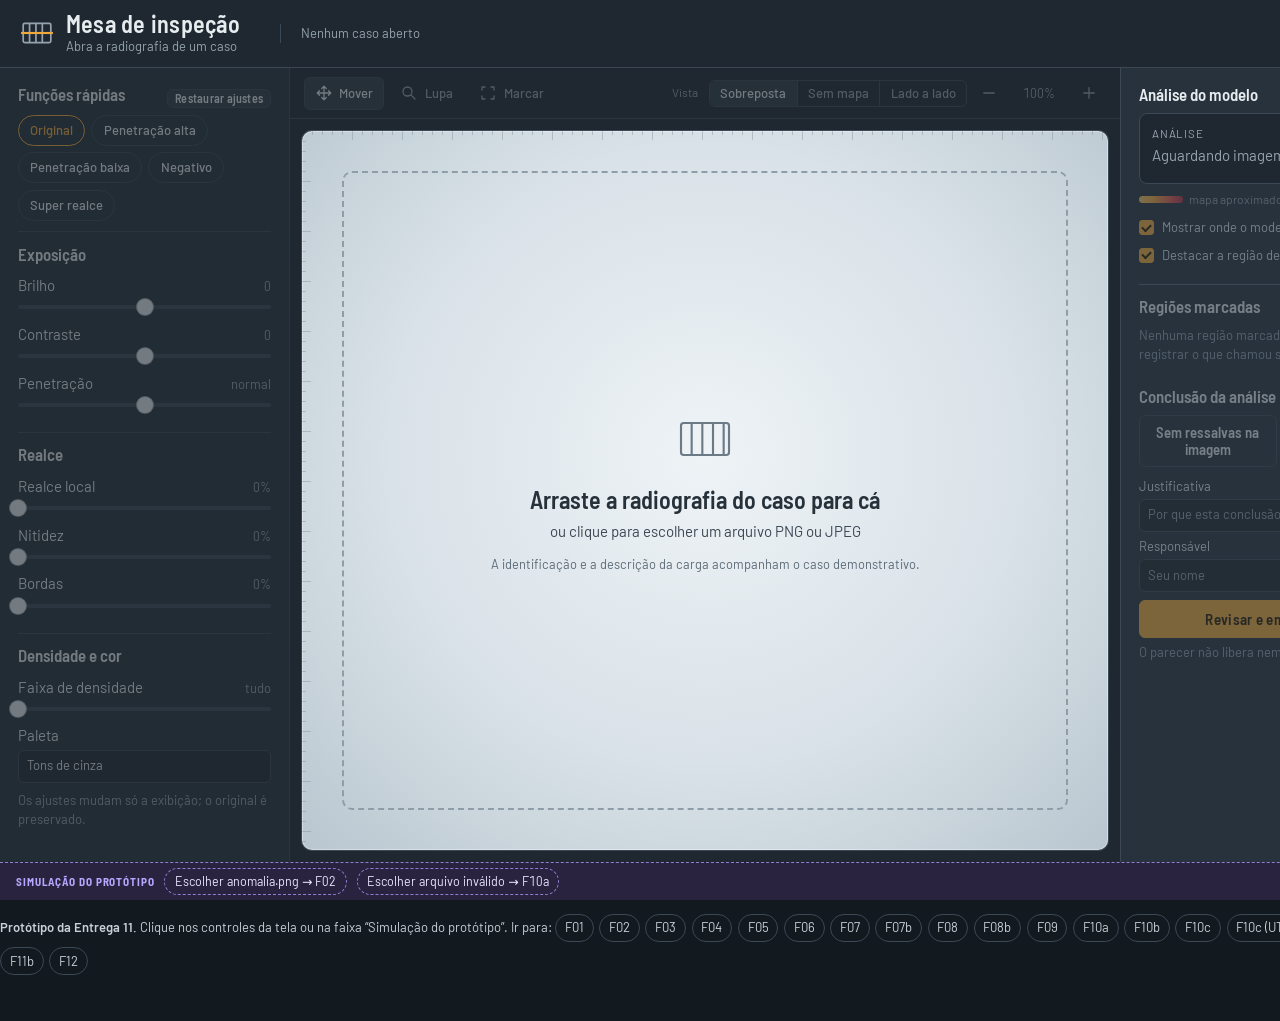
==== commit 3f8cf3b1: "Entregas 13 e 14: conclui inspeções A01-A03, correções v1.1 no protótipo HTML, observação U01-U03 e " ====
--- a/assets/11_figma/prototipo/index.html
+++ b/assets/11_figma/prototipo/index.html
@@ -694,7 +694,7 @@
     <main class="workspace">
       
     <aside class="panel tools is-disabled" aria-label="Ajustes da imagem">
-      <section class="group"><h2>Funções rápidas <span class="tag-cand">S17 · H43</span></h2><div class="presets"><span class="chip is-active">Original</span><span class="chip">Penetração alta</span><span class="chip">Penetração baixa</span><span class="chip">Negativo</span><span class="chip">Super realce</span></div></section>
+      <section class="group"><div style="display:flex;align-items:center;justify-content:space-between;gap:.4rem"><h2>Funções rápidas</h2><a class="btn btn-sm" href="#F03" style="padding:.15rem .45rem;font-size:.75rem">Restaurar ajustes</a></div><div class="presets"><span class="chip is-active">Original</span><span class="chip">Penetração alta</span><span class="chip">Penetração baixa</span><span class="chip">Negativo</span><span class="chip">Super realce</span></div></section>
       <section class="group"><h2>Exposição</h2><div class="control"><label>Brilho</label><output>0</output>
           <div style="grid-column:1/-1;position:relative;height:16px"><div style="position:absolute;top:6px;left:0;right:0;height:4px;border-radius:2px;background:var(--line)"></div>
           <div style="position:absolute;top:0;left:calc(50% - 8px);width:16px;height:16px;border-radius:50%;background:var(--text);box-shadow:0 0 0 1px var(--muted)"></div></div></div><div class="control"><label>Contraste</label><output>0</output>
@@ -723,33 +723,33 @@
           <a class="tool" href="#F06"><svg viewBox="0 0 24 24"><path d="M4 8V4h4M16 4h4v4M20 16v4h-4M8 20H4v-4"/></svg><span>Marcar</span></a>
         </div>
         <div class="tool-set">
-          <span class="vista-label">Vista (S06)</span>
+          <span class="vista-label">Vista</span>
           <span class="vista"><a class="is-on" href="#F03">Sobreposta</a><a class="" href="#F04">Sem mapa</a><a class="" href="#F05">Lado a lado</a></span>
           <span class="icon-btn"><svg viewBox="0 0 24 24"><path d="M5 12h14"/></svg></span>
-          <span class="zoom-level">100% <small style="opacity:.7">(S16)</small></span>
+          <span class="zoom-level">100%</span>
           <span class="icon-btn"><svg viewBox="0 0 24 24"><path d="M5 12h14M12 5v14"/></svg></span>
         </div>
       </div><div class="stage"><a href="#F02" style="position:absolute;inset:0"><label class="dropzone" style="cursor:pointer">
         <svg viewBox="0 0 48 48" aria-hidden="true"><rect x="6" y="12" width="36" height="24" rx="2"/><path d="M14 12v24M22 12v24M30 12v24M38 12v24"/></svg>
         <strong>Arraste a radiografia do caso para cá</strong>
-        <span>ou clique para escolher um arquivo PNG ou JPEG (S02)</span>
+        <span>ou clique para escolher um arquivo PNG ou JPEG</span>
         <span style="font-size:.8rem;color:#5b6a76;margin-top:.4rem">A identificação e a descrição da carga acompanham o caso demonstrativo.</span>
       </label></a></div></section>
       
     <aside class="panel verdict" aria-label="Análise e parecer">
-      <section class="group"><h2>Análise do modelo</h2><div class="result"><div class="state">Análise (S03)</div><div class="cat neutral">Aguardando imagem do caso.</div></div><div class="is-disabled">
-      <div class="legend-map"><i></i> mapa aproximado (S05) <b></b> maior atenção</div>
+      <section class="group"><h2>Análise do modelo</h2><div class="result"><div class="state">Análise</div><div class="cat neutral">Aguardando imagem do caso.</div></div><div class="is-disabled">
+      <div class="legend-map"><i></i> mapa aproximado <b></b> maior atenção</div>
       <div class="switch on"><span class="box"></span>Mostrar onde o modelo olhou</div>
       <div class="switch on"><span class="box"></span>Destacar a região de maior atenção</div></div></section>
       <div class="is-disabled"><section class="group"><h2>Regiões marcadas</h2><p class="note">Nenhuma região marcada. Use <b>Marcar</b> para registrar o que chamou sua atenção.</p></section></div>
       
       <section class="group final is-disabled">
-        <h2>Conclusão da análise (S09)</h2>
+        <h2>Conclusão da análise</h2>
         <div class="decision"><a class="decision-opt is-clear" href="#F11b"><span>Sem ressalvas na imagem</span></a><a class="decision-opt is-hold" href="#F07"><span>Suspeita apontada</span></a></div>
-        <div class="label-row"><span>Justificativa (S10)</span><span class="req">obrigatória</span></div><span class="field ph">Por que esta conclusão?</span>
-        <div class="label-row" style="margin-top:.5rem"><span>Responsável (S11)</span><span class="req">obrigatório</span></div><span class="field ph">Seu nome</span>
-        <a class="btn btn-primary btn-block" style="margin-top:.7rem" href="#F10c">Revisar e emitir parecer</a>
-        <p class="note" style="margin-top:.4rem">O parecer não libera nem retém a carga.</p>
+        <div class="label-row"><span>Justificativa</span><span class="req">obrigatória</span></div><a class="field ph" href="#F07" style="display:block;text-decoration:none">Por que esta conclusão?</a>
+        <div class="label-row" style="margin-top:.35rem"><span>Responsável</span><span class="req">obrigatório</span></div><a class="field ph" href="#F07" style="display:block;text-decoration:none">Seu nome</a>
+        <a class="btn btn-primary btn-block" style="margin-top:.5rem" href="#F10c">Revisar e emitir parecer</a>
+        <p class="note" style="margin-top:.3rem">O parecer não libera nem retém a carga.</p>
       </section>
     </aside>
     </main><div class="sim"><span class="tag">Simulação do protótipo</span><a href="#F02">Escolher anomalia.png → F02</a><a href="#F10a">Escolher arquivo inválido → F10a</a><span class="id">F01</span></div></section>
@@ -762,9 +762,9 @@
       
       <div class="case">
         <dl>
-          <div><dt>Caso (S01)</dt><dd>CASO-DEMO-0417</dd></div>
+          <div><dt>Caso</dt><dd>CASO-DEMO-0417</dd></div>
           <div><dt>Unidade de carga</dt><dd>MSKU 000000-0</dd></div>
-          <div><dt>Carga declarada (S13)</dt><dd>Paletes de madeira · 18.400 kg</dd></div>
+          <div><dt>Carga declarada</dt><dd>Paletes de madeira · 18.400 kg</dd></div>
         </dl>
         <span class="src">Dados do caso demonstrativo · fictícios</span>
       </div>
@@ -773,7 +773,7 @@
     <main class="workspace">
       
     <aside class="panel tools" aria-label="Ajustes da imagem">
-      <section class="group"><h2>Funções rápidas <span class="tag-cand">S17 · H43</span></h2><div class="presets"><span class="chip is-active">Original</span><span class="chip">Penetração alta</span><span class="chip">Penetração baixa</span><span class="chip">Negativo</span><span class="chip">Super realce</span></div></section>
+      <section class="group"><div style="display:flex;align-items:center;justify-content:space-between;gap:.4rem"><h2>Funções rápidas</h2><a class="btn btn-sm" href="#F03" style="padding:.15rem .45rem;font-size:.75rem">Restaurar ajustes</a></div><div class="presets"><span class="chip is-active">Original</span><span class="chip">Penetração alta</span><span class="chip">Penetração baixa</span><span class="chip">Negativo</span><span class="chip">Super realce</span></div></section>
       <section class="group"><h2>Exposição</h2><div class="control"><label>Brilho</label><output>0</output>
           <div style="grid-column:1/-1;position:relative;height:16px"><div style="position:absolute;top:6px;left:0;right:0;height:4px;border-radius:2px;background:var(--line)"></div>
           <div style="position:absolute;top:0;left:calc(50% - 8px);width:16px;height:16px;border-radius:50%;background:var(--text);box-shadow:0 0 0 1px var(--muted)"></div></div></div><div class="control"><label>Contraste</label><output>0</output>
@@ -802,29 +802,29 @@
           <a class="tool" href="#F06"><svg viewBox="0 0 24 24"><path d="M4 8V4h4M16 4h4v4M20 16v4h-4M8 20H4v-4"/></svg><span>Marcar</span></a>
         </div>
         <div class="tool-set">
-          <span class="vista-label">Vista (S06)</span>
+          <span class="vista-label">Vista</span>
           <span class="vista"><a class="is-on" href="#F03">Sobreposta</a><a class="" href="#F04">Sem mapa</a><a class="" href="#F05">Lado a lado</a></span>
           <span class="icon-btn"><svg viewBox="0 0 24 24"><path d="M5 12h14"/></svg></span>
-          <span class="zoom-level">100% <small style="opacity:.7">(S16)</small></span>
+          <span class="zoom-level">100%</span>
           <span class="icon-btn"><svg viewBox="0 0 24 24"><path d="M5 12h14M12 5v14"/></svg></span>
         </div>
       </div><div class="stage"><div class="dim"><div class="rx" style="width:640px;height:640px"><img src="img/rx_original.jpg" alt="Radiografia do contêiner do caso demonstrativo"><svg viewBox="0 0 640 640"></svg></div></div>
         <div class="busy"><div class="scanline"></div><p>Analisando imagem do caso… <a href="#F01" style="text-decoration:underline;margin-left:.6rem">Cancelar análise</a></p></div></div></section>
       
     <aside class="panel verdict" aria-label="Análise e parecer">
-      <section class="group"><h2>Análise do modelo</h2><div class="result"><div class="state">Análise (S03)</div><div class="cat neutral">Analisando imagem…</div><p>O resultado aparece aqui ao terminar. Os ajustes já podem ser usados.</p></div><div class="is-disabled">
-      <div class="legend-map"><i></i> mapa aproximado (S05) <b></b> maior atenção</div>
+      <section class="group"><h2>Análise do modelo</h2><div class="result"><div class="state">Análise</div><div class="cat neutral">Analisando imagem…</div><p>O resultado aparece aqui ao terminar. Os ajustes já podem ser usados.</p></div><div class="is-disabled">
+      <div class="legend-map"><i></i> mapa aproximado <b></b> maior atenção</div>
       <div class="switch"><span class="box"></span>Mostrar onde o modelo olhou</div>
       <div class="switch"><span class="box"></span>Destacar a região de maior atenção</div></div></section>
       <div class="is-disabled"><section class="group"><h2>Regiões marcadas</h2><p class="note">Nenhuma região marcada. Use <b>Marcar</b> para registrar o que chamou sua atenção.</p></section></div>
       
       <section class="group final is-disabled">
-        <h2>Conclusão da análise (S09)</h2>
+        <h2>Conclusão da análise</h2>
         <div class="decision"><a class="decision-opt is-clear" href="#F11b"><span>Sem ressalvas na imagem</span></a><a class="decision-opt is-hold" href="#F07"><span>Suspeita apontada</span></a></div>
-        <div class="label-row"><span>Justificativa (S10)</span><span class="req">obrigatória</span></div><span class="field ph">Por que esta conclusão?</span>
-        <div class="label-row" style="margin-top:.5rem"><span>Responsável (S11)</span><span class="req">obrigatório</span></div><span class="field ph">Seu nome</span>
-        <a class="btn btn-primary btn-block" style="margin-top:.7rem" href="#F10c">Revisar e emitir parecer</a>
-        <p class="note" style="margin-top:.4rem">O parecer não libera nem retém a carga.</p>
+        <div class="label-row"><span>Justificativa</span><span class="req">obrigatória</span></div><a class="field ph" href="#F07" style="display:block;text-decoration:none">Por que esta conclusão?</a>
+        <div class="label-row" style="margin-top:.35rem"><span>Responsável</span><span class="req">obrigatório</span></div><a class="field ph" href="#F07" style="display:block;text-decoration:none">Seu nome</a>
+        <a class="btn btn-primary btn-block" style="margin-top:.5rem" href="#F10c">Revisar e emitir parecer</a>
+        <p class="note" style="margin-top:.3rem">O parecer não libera nem retém a carga.</p>
       </section>
     </aside>
     </main><div class="sim"><span class="tag">Simulação do protótipo</span><a href="#F03">Análise concluída → F03</a><a href="#F10b">Falha na análise → F10b</a><a href="#F01">Cancelar → F01</a><span class="id">F02</span></div></section>
@@ -837,9 +837,9 @@
       
       <div class="case">
         <dl>
-          <div><dt>Caso (S01)</dt><dd>CASO-DEMO-0417</dd></div>
+          <div><dt>Caso</dt><dd>CASO-DEMO-0417</dd></div>
           <div><dt>Unidade de carga</dt><dd>MSKU 000000-0</dd></div>
-          <div><dt>Carga declarada (S13)</dt><dd>Paletes de madeira · 18.400 kg</dd></div>
+          <div><dt>Carga declarada</dt><dd>Paletes de madeira · 18.400 kg</dd></div>
         </dl>
         <span class="src">Dados do caso demonstrativo · fictícios</span>
       </div>
@@ -848,7 +848,7 @@
     <main class="workspace">
       
     <aside class="panel tools" aria-label="Ajustes da imagem">
-      <section class="group"><h2>Funções rápidas <span class="tag-cand">S17 · H43</span></h2><div class="presets"><span class="chip is-active">Original</span><span class="chip">Penetração alta</span><span class="chip">Penetração baixa</span><span class="chip">Negativo</span><span class="chip">Super realce</span></div></section>
+      <section class="group"><div style="display:flex;align-items:center;justify-content:space-between;gap:.4rem"><h2>Funções rápidas</h2><a class="btn btn-sm" href="#F03" style="padding:.15rem .45rem;font-size:.75rem">Restaurar ajustes</a></div><div class="presets"><span class="chip is-active">Original</span><span class="chip">Penetração alta</span><span class="chip">Penetração baixa</span><span class="chip">Negativo</span><span class="chip">Super realce</span></div></section>
       <section class="group"><h2>Exposição</h2><div class="control"><label>Brilho</label><output>0</output>
           <div style="grid-column:1/-1;position:relative;height:16px"><div style="position:absolute;top:6px;left:0;right:0;height:4px;border-radius:2px;background:var(--line)"></div>
           <div style="position:absolute;top:0;left:calc(50% - 8px);width:16px;height:16px;border-radius:50%;background:var(--text);box-shadow:0 0 0 1px var(--muted)"></div></div></div><div class="control"><label>Contraste</label><output>0</output>
@@ -877,28 +877,28 @@
           <a class="tool" href="#F06"><svg viewBox="0 0 24 24"><path d="M4 8V4h4M16 4h4v4M20 16v4h-4M8 20H4v-4"/></svg><span>Marcar</span></a>
         </div>
         <div class="tool-set">
-          <span class="vista-label">Vista (S06)</span>
+          <span class="vista-label">Vista</span>
           <span class="vista"><a class="is-on" href="#F03">Sobreposta</a><a class="" href="#F04">Sem mapa</a><a class="" href="#F05">Lado a lado</a></span>
           <span class="icon-btn"><svg viewBox="0 0 24 24"><path d="M5 12h14"/></svg></span>
-          <span class="zoom-level">100% <small style="opacity:.7">(S16)</small></span>
+          <span class="zoom-level">100%</span>
           <span class="icon-btn"><svg viewBox="0 0 24 24"><path d="M5 12h14M12 5v14"/></svg></span>
         </div>
-      </div><div class="stage"><div class="rx" style="width:640px;height:640px"><img src="img/rx_mapa.jpg" alt="Radiografia do contêiner do caso demonstrativo"><svg viewBox="0 0 640 640"><rect x="299.0" y="305.0" width="78.0" height="77.0" fill="none" stroke="#f2a93b" stroke-width="2" stroke-dasharray="6 4"/></svg></div></div></section>
+      </div><div class="stage"><div class="rx" style="width:640px;height:640px"><img src="img/rx_mapa.jpg" alt="Radiografia do contêiner do caso demonstrativo"><svg viewBox="0 0 640 640"><rect x="299.0" y="305.0" width="78.0" height="77.0" fill="none" stroke="#11161c" stroke-width="4" stroke-dasharray="6 4"/><rect x="299.0" y="305.0" width="78.0" height="77.0" fill="none" stroke="#f2a93b" stroke-width="2" stroke-dasharray="6 4"/></svg></div></div></section>
       
     <aside class="panel verdict" aria-label="Análise e parecer">
-      <section class="group"><h2>Análise do modelo</h2><div class="result"><div class="state">Indicação do modelo (S04) · análise concluída</div><div class="cat">Indício de atipicidade</div><p>Apoio à triagem: aponta onde a imagem diverge do esperado. Não identifica ilícito nem substitui o seu exame.</p></div><div class="">
-      <div class="legend-map"><i></i> mapa aproximado (S05) <b></b> maior atenção</div>
+      <section class="group"><h2>Análise do modelo</h2><div class="result"><div class="state">Indicação do modelo · análise concluída</div><div class="cat">Indício de atipicidade</div><p>Apoio à triagem: aponta onde a imagem diverge do esperado. Não identifica ilícito nem substitui o seu exame.</p></div><div class="">
+      <div class="legend-map"><i></i> mapa aproximado <b></b> maior atenção</div>
       <div class="switch on"><span class="box"></span>Mostrar onde o modelo olhou</div>
       <div class="switch on"><span class="box"></span>Destacar a região de maior atenção</div></div></section>
       <section class="group"><h2>Regiões marcadas</h2><p class="note">Nenhuma região marcada. Use <b>Marcar</b> para registrar o que chamou sua atenção.</p></section>
       
       <section class="group final">
-        <h2>Conclusão da análise (S09)</h2>
+        <h2>Conclusão da análise</h2>
         <div class="decision"><a class="decision-opt is-clear" href="#F11b"><span>Sem ressalvas na imagem</span></a><a class="decision-opt is-hold" href="#F07"><span>Suspeita apontada</span></a></div>
-        <div class="label-row"><span>Justificativa (S10)</span><span class="req">obrigatória</span></div><span class="field ph">Por que esta conclusão?</span>
-        <div class="label-row" style="margin-top:.5rem"><span>Responsável (S11)</span><span class="req">obrigatório</span></div><span class="field ph">Seu nome</span>
-        <a class="btn btn-primary btn-block" style="margin-top:.7rem" href="#F10c">Revisar e emitir parecer</a>
-        <p class="note" style="margin-top:.4rem">O parecer não libera nem retém a carga.</p>
+        <div class="label-row"><span>Justificativa</span><span class="req">obrigatória</span></div><a class="field ph" href="#F07" style="display:block;text-decoration:none">Por que esta conclusão?</a>
+        <div class="label-row" style="margin-top:.35rem"><span>Responsável</span><span class="req">obrigatório</span></div><a class="field ph" href="#F07" style="display:block;text-decoration:none">Seu nome</a>
+        <a class="btn btn-primary btn-block" style="margin-top:.5rem" href="#F10c">Revisar e emitir parecer</a>
+        <p class="note" style="margin-top:.3rem">O parecer não libera nem retém a carga.</p>
       </section>
     </aside>
     </main><div class="sim"><span class="tag">Simulação do protótipo</span><a href="#F04">Sem mapa → F04</a><a href="#F05">Lado a lado → F05</a><a href="#F06">Marcar região → F06</a><a href="#F11b">Concluir “Sem ressalvas” → F11b</a><span class="id">F03</span></div></section>
@@ -911,9 +911,9 @@
       
       <div class="case">
         <dl>
-          <div><dt>Caso (S01)</dt><dd>CASO-DEMO-0417</dd></div>
+          <div><dt>Caso</dt><dd>CASO-DEMO-0417</dd></div>
           <div><dt>Unidade de carga</dt><dd>MSKU 000000-0</dd></div>
-          <div><dt>Carga declarada (S13)</dt><dd>Paletes de madeira · 18.400 kg</dd></div>
+          <div><dt>Carga declarada</dt><dd>Paletes de madeira · 18.400 kg</dd></div>
         </dl>
         <span class="src">Dados do caso demonstrativo · fictícios</span>
       </div>
@@ -922,7 +922,7 @@
     <main class="workspace">
       
     <aside class="panel tools" aria-label="Ajustes da imagem">
-      <section class="group"><h2>Funções rápidas <span class="tag-cand">S17 · H43</span></h2><div class="presets"><span class="chip is-active">Original</span><span class="chip">Penetração alta</span><span class="chip">Penetração baixa</span><span class="chip">Negativo</span><span class="chip">Super realce</span></div></section>
+      <section class="group"><div style="display:flex;align-items:center;justify-content:space-between;gap:.4rem"><h2>Funções rápidas</h2><a class="btn btn-sm" href="#F03" style="padding:.15rem .45rem;font-size:.75rem">Restaurar ajustes</a></div><div class="presets"><span class="chip is-active">Original</span><span class="chip">Penetração alta</span><span class="chip">Penetração baixa</span><span class="chip">Negativo</span><span class="chip">Super realce</span></div></section>
       <section class="group"><h2>Exposição</h2><div class="control"><label>Brilho</label><output>0</output>
           <div style="grid-column:1/-1;position:relative;height:16px"><div style="position:absolute;top:6px;left:0;right:0;height:4px;border-radius:2px;background:var(--line)"></div>
           <div style="position:absolute;top:0;left:calc(50% - 8px);width:16px;height:16px;border-radius:50%;background:var(--text);box-shadow:0 0 0 1px var(--muted)"></div></div></div><div class="control"><label>Contraste</label><output>0</output>
@@ -951,28 +951,28 @@
           <a class="tool" href="#F06"><svg viewBox="0 0 24 24"><path d="M4 8V4h4M16 4h4v4M20 16v4h-4M8 20H4v-4"/></svg><span>Marcar</span></a>
         </div>
         <div class="tool-set">
-          <span class="vista-label">Vista (S06)</span>
+          <span class="vista-label">Vista</span>
           <span class="vista"><a class="" href="#F03">Sobreposta</a><a class="is-on" href="#F04">Sem mapa</a><a class="" href="#F05">Lado a lado</a></span>
           <span class="icon-btn"><svg viewBox="0 0 24 24"><path d="M5 12h14"/></svg></span>
-          <span class="zoom-level">100% <small style="opacity:.7">(S16)</small></span>
+          <span class="zoom-level">100%</span>
           <span class="icon-btn"><svg viewBox="0 0 24 24"><path d="M5 12h14M12 5v14"/></svg></span>
         </div>
       </div><div class="stage"><div class="rx" style="width:640px;height:640px"><img src="img/rx_original.jpg" alt="Radiografia do contêiner do caso demonstrativo"><svg viewBox="0 0 640 640"></svg></div></div></section>
       
     <aside class="panel verdict" aria-label="Análise e parecer">
-      <section class="group"><h2>Análise do modelo</h2><div class="result"><div class="state">Indicação do modelo (S04) · análise concluída</div><div class="cat">Indício de atipicidade</div><p>Apoio à triagem: aponta onde a imagem diverge do esperado. Não identifica ilícito nem substitui o seu exame.</p></div><div class="">
-      <div class="legend-map"><i></i> mapa aproximado (S05) <b></b> maior atenção</div>
+      <section class="group"><h2>Análise do modelo</h2><div class="result"><div class="state">Indicação do modelo · análise concluída</div><div class="cat">Indício de atipicidade</div><p>Apoio à triagem: aponta onde a imagem diverge do esperado. Não identifica ilícito nem substitui o seu exame.</p></div><div class="">
+      <div class="legend-map"><i></i> mapa aproximado <b></b> maior atenção</div>
       <div class="switch"><span class="box"></span>Mostrar onde o modelo olhou</div>
       <div class="switch"><span class="box"></span>Destacar a região de maior atenção</div></div></section>
       <section class="group"><h2>Regiões marcadas</h2><p class="note">Nenhuma região marcada. Use <b>Marcar</b> para registrar o que chamou sua atenção.</p></section>
       
       <section class="group final">
-        <h2>Conclusão da análise (S09)</h2>
+        <h2>Conclusão da análise</h2>
         <div class="decision"><a class="decision-opt is-clear" href="#F11b"><span>Sem ressalvas na imagem</span></a><a class="decision-opt is-hold" href="#F07"><span>Suspeita apontada</span></a></div>
-        <div class="label-row"><span>Justificativa (S10)</span><span class="req">obrigatória</span></div><span class="field ph">Por que esta conclusão?</span>
-        <div class="label-row" style="margin-top:.5rem"><span>Responsável (S11)</span><span class="req">obrigatório</span></div><span class="field ph">Seu nome</span>
-        <a class="btn btn-primary btn-block" style="margin-top:.7rem" href="#F10c">Revisar e emitir parecer</a>
-        <p class="note" style="margin-top:.4rem">O parecer não libera nem retém a carga.</p>
+        <div class="label-row"><span>Justificativa</span><span class="req">obrigatória</span></div><a class="field ph" href="#F07" style="display:block;text-decoration:none">Por que esta conclusão?</a>
+        <div class="label-row" style="margin-top:.35rem"><span>Responsável</span><span class="req">obrigatório</span></div><a class="field ph" href="#F07" style="display:block;text-decoration:none">Seu nome</a>
+        <a class="btn btn-primary btn-block" style="margin-top:.5rem" href="#F10c">Revisar e emitir parecer</a>
+        <p class="note" style="margin-top:.3rem">O parecer não libera nem retém a carga.</p>
       </section>
     </aside>
     </main><div class="sim"><span class="tag">Simulação do protótipo</span><a href="#F03">Sobreposta → F03</a><a href="#F05">Lado a lado → F05</a><a href="#F06">Marcar região → F06</a><span class="id">F04</span></div></section>
@@ -985,9 +985,9 @@
       
       <div class="case">
         <dl>
-          <div><dt>Caso (S01)</dt><dd>CASO-DEMO-0417</dd></div>
+          <div><dt>Caso</dt><dd>CASO-DEMO-0417</dd></div>
           <div><dt>Unidade de carga</dt><dd>MSKU 000000-0</dd></div>
-          <div><dt>Carga declarada (S13)</dt><dd>Paletes de madeira · 18.400 kg</dd></div>
+          <div><dt>Carga declarada</dt><dd>Paletes de madeira · 18.400 kg</dd></div>
         </dl>
         <span class="src">Dados do caso demonstrativo · fictícios</span>
       </div>
@@ -996,7 +996,7 @@
     <main class="workspace">
       
     <aside class="panel tools" aria-label="Ajustes da imagem">
-      <section class="group"><h2>Funções rápidas <span class="tag-cand">S17 · H43</span></h2><div class="presets"><span class="chip is-active">Original</span><span class="chip">Penetração alta</span><span class="chip">Penetração baixa</span><span class="chip">Negativo</span><span class="chip">Super realce</span></div></section>
+      <section class="group"><div style="display:flex;align-items:center;justify-content:space-between;gap:.4rem"><h2>Funções rápidas</h2><a class="btn btn-sm" href="#F03" style="padding:.15rem .45rem;font-size:.75rem">Restaurar ajustes</a></div><div class="presets"><span class="chip is-active">Original</span><span class="chip">Penetração alta</span><span class="chip">Penetração baixa</span><span class="chip">Negativo</span><span class="chip">Super realce</span></div></section>
       <section class="group"><h2>Exposição</h2><div class="control"><label>Brilho</label><output>0</output>
           <div style="grid-column:1/-1;position:relative;height:16px"><div style="position:absolute;top:6px;left:0;right:0;height:4px;border-radius:2px;background:var(--line)"></div>
           <div style="position:absolute;top:0;left:calc(50% - 8px);width:16px;height:16px;border-radius:50%;background:var(--text);box-shadow:0 0 0 1px var(--muted)"></div></div></div><div class="control"><label>Contraste</label><output>0</output>
@@ -1025,28 +1025,28 @@
           <a class="tool" href="#F06"><svg viewBox="0 0 24 24"><path d="M4 8V4h4M16 4h4v4M20 16v4h-4M8 20H4v-4"/></svg><span>Marcar</span></a>
         </div>
         <div class="tool-set">
-          <span class="vista-label">Vista (S06)</span>
+          <span class="vista-label">Vista</span>
           <span class="vista"><a class="" href="#F03">Sobreposta</a><a class="" href="#F04">Sem mapa</a><a class="is-on" href="#F05">Lado a lado</a></span>
           <span class="icon-btn"><svg viewBox="0 0 24 24"><path d="M5 12h14"/></svg></span>
-          <span class="zoom-level">100% <small style="opacity:.7">(S16)</small></span>
+          <span class="zoom-level">100%</span>
           <span class="icon-btn"><svg viewBox="0 0 24 24"><path d="M5 12h14M12 5v14"/></svg></span>
         </div>
-      </div><div class="stage"><div class="rx" style="width:380px;height:380px;left:calc(25% + 6px)"><span class="rx-label">Radiografia com os ajustes atuais</span><img src="img/rx_original.jpg" alt="Radiografia do contêiner do caso demonstrativo"><svg viewBox="0 0 380 380"></svg></div><div class="rx" style="width:380px;height:380px;left:calc(75% - 6px)"><span class="rx-label">Mapa de atenção do modelo</span><img src="img/rx_mapa.jpg" alt="Radiografia do contêiner do caso demonstrativo"><svg viewBox="0 0 380 380"><rect x="177.53125" y="181.09375" width="46.3125" height="45.71875" fill="none" stroke="#f2a93b" stroke-width="2" stroke-dasharray="6 4"/></svg></div></div></section>
+      </div><div class="stage"><div class="rx" style="width:380px;height:380px;left:calc(25% + 6px)"><span class="rx-label">Radiografia com os ajustes atuais</span><img src="img/rx_original.jpg" alt="Radiografia do contêiner do caso demonstrativo"><svg viewBox="0 0 380 380"></svg></div><div class="rx" style="width:380px;height:380px;left:calc(75% - 6px)"><span class="rx-label">Mapa de atenção do modelo</span><img src="img/rx_mapa.jpg" alt="Radiografia do contêiner do caso demonstrativo"><svg viewBox="0 0 380 380"><rect x="177.53125" y="181.09375" width="46.3125" height="45.71875" fill="none" stroke="#11161c" stroke-width="4" stroke-dasharray="6 4"/><rect x="177.53125" y="181.09375" width="46.3125" height="45.71875" fill="none" stroke="#f2a93b" stroke-width="2" stroke-dasharray="6 4"/></svg></div></div></section>
       
     <aside class="panel verdict" aria-label="Análise e parecer">
-      <section class="group"><h2>Análise do modelo</h2><div class="result"><div class="state">Indicação do modelo (S04) · análise concluída</div><div class="cat">Indício de atipicidade</div><p>Apoio à triagem: aponta onde a imagem diverge do esperado. Não identifica ilícito nem substitui o seu exame.</p></div><div class="">
-      <div class="legend-map"><i></i> mapa aproximado (S05) <b></b> maior atenção</div>
+      <section class="group"><h2>Análise do modelo</h2><div class="result"><div class="state">Indicação do modelo · análise concluída</div><div class="cat">Indício de atipicidade</div><p>Apoio à triagem: aponta onde a imagem diverge do esperado. Não identifica ilícito nem substitui o seu exame.</p></div><div class="">
+      <div class="legend-map"><i></i> mapa aproximado <b></b> maior atenção</div>
       <div class="switch on"><span class="box"></span>Mostrar onde o modelo olhou</div>
       <div class="switch on"><span class="box"></span>Destacar a região de maior atenção</div></div></section>
       <section class="group"><h2>Regiões marcadas</h2><p class="note">Nenhuma região marcada. Use <b>Marcar</b> para registrar o que chamou sua atenção.</p></section>
       
       <section class="group final">
-        <h2>Conclusão da análise (S09)</h2>
+        <h2>Conclusão da análise</h2>
         <div class="decision"><a class="decision-opt is-clear" href="#F11b"><span>Sem ressalvas na imagem</span></a><a class="decision-opt is-hold" href="#F07"><span>Suspeita apontada</span></a></div>
-        <div class="label-row"><span>Justificativa (S10)</span><span class="req">obrigatória</span></div><span class="field ph">Por que esta conclusão?</span>
-        <div class="label-row" style="margin-top:.5rem"><span>Responsável (S11)</span><span class="req">obrigatório</span></div><span class="field ph">Seu nome</span>
-        <a class="btn btn-primary btn-block" style="margin-top:.7rem" href="#F10c">Revisar e emitir parecer</a>
-        <p class="note" style="margin-top:.4rem">O parecer não libera nem retém a carga.</p>
+        <div class="label-row"><span>Justificativa</span><span class="req">obrigatória</span></div><a class="field ph" href="#F07" style="display:block;text-decoration:none">Por que esta conclusão?</a>
+        <div class="label-row" style="margin-top:.35rem"><span>Responsável</span><span class="req">obrigatório</span></div><a class="field ph" href="#F07" style="display:block;text-decoration:none">Seu nome</a>
+        <a class="btn btn-primary btn-block" style="margin-top:.5rem" href="#F10c">Revisar e emitir parecer</a>
+        <p class="note" style="margin-top:.3rem">O parecer não libera nem retém a carga.</p>
       </section>
     </aside>
     </main><div class="sim"><span class="tag">Simulação do protótipo</span><a href="#F03">Sobreposta → F03</a><a href="#F04">Sem mapa → F04</a><a href="#F06">Marcar região → F06</a><span class="id">F05</span></div></section>
@@ -1059,9 +1059,9 @@
       
       <div class="case">
         <dl>
-          <div><dt>Caso (S01)</dt><dd>CASO-DEMO-0417</dd></div>
+          <div><dt>Caso</dt><dd>CASO-DEMO-0417</dd></div>
           <div><dt>Unidade de carga</dt><dd>MSKU 000000-0</dd></div>
-          <div><dt>Carga declarada (S13)</dt><dd>Paletes de madeira · 18.400 kg</dd></div>
+          <div><dt>Carga declarada</dt><dd>Paletes de madeira · 18.400 kg</dd></div>
         </dl>
         <span class="src">Dados do caso demonstrativo · fictícios</span>
       </div>
@@ -1070,7 +1070,7 @@
     <main class="workspace">
       
     <aside class="panel tools" aria-label="Ajustes da imagem">
-      <section class="group"><h2>Funções rápidas <span class="tag-cand">S17 · H43</span></h2><div class="presets"><span class="chip is-active">Original</span><span class="chip">Penetração alta</span><span class="chip">Penetração baixa</span><span class="chip">Negativo</span><span class="chip">Super realce</span></div></section>
+      <section class="group"><div style="display:flex;align-items:center;justify-content:space-between;gap:.4rem"><h2>Funções rápidas</h2><a class="btn btn-sm" href="#F03" style="padding:.15rem .45rem;font-size:.75rem">Restaurar ajustes</a></div><div class="presets"><span class="chip is-active">Original</span><span class="chip">Penetração alta</span><span class="chip">Penetração baixa</span><span class="chip">Negativo</span><span class="chip">Super realce</span></div></section>
       <section class="group"><h2>Exposição</h2><div class="control"><label>Brilho</label><output>0</output>
           <div style="grid-column:1/-1;position:relative;height:16px"><div style="position:absolute;top:6px;left:0;right:0;height:4px;border-radius:2px;background:var(--line)"></div>
           <div style="position:absolute;top:0;left:calc(50% - 8px);width:16px;height:16px;border-radius:50%;background:var(--text);box-shadow:0 0 0 1px var(--muted)"></div></div></div><div class="control"><label>Contraste</label><output>0</output>
@@ -1099,30 +1099,30 @@
           <a class="tool is-active" href="#F06"><svg viewBox="0 0 24 24"><path d="M4 8V4h4M16 4h4v4M20 16v4h-4M8 20H4v-4"/></svg><span>Marcar</span></a>
         </div>
         <div class="tool-set">
-          <span class="vista-label">Vista (S06)</span>
+          <span class="vista-label">Vista</span>
           <span class="vista"><a class="is-on" href="#F03">Sobreposta</a><a class="" href="#F04">Sem mapa</a><a class="" href="#F05">Lado a lado</a></span>
           <span class="icon-btn"><svg viewBox="0 0 24 24"><path d="M5 12h14"/></svg></span>
-          <span class="zoom-level">100% <small style="opacity:.7">(S16)</small></span>
+          <span class="zoom-level">100%</span>
           <span class="icon-btn"><svg viewBox="0 0 24 24"><path d="M5 12h14M12 5v14"/></svg></span>
         </div>
-      </div><div class="stage"><div class="rx" style="width:640px;height:640px"><img src="img/rx_mapa.jpg" alt="Radiografia do contêiner do caso demonstrativo"><svg viewBox="0 0 640 640"><rect x="299.0" y="305.0" width="78.0" height="77.0" fill="none" stroke="#f2a93b" stroke-width="2" stroke-dasharray="6 4"/><rect x="290.0" y="296.0" width="96.0" height="94.0" fill="none" stroke="#e5654f" stroke-width="2.4"/><rect x="290.0" y="277.0" width="21" height="19" fill="#e5654f"/><text x="300.5" y="291.0" fill="#2b0b05" font-family="Barlow Semi Condensed" font-weight="600" font-size="13" text-anchor="middle">1</text></svg></div></div></section>
+      </div><div class="stage"><div class="rx" style="width:640px;height:640px"><img src="img/rx_mapa.jpg" alt="Radiografia do contêiner do caso demonstrativo"><svg viewBox="0 0 640 640"><rect x="299.0" y="305.0" width="78.0" height="77.0" fill="none" stroke="#11161c" stroke-width="4" stroke-dasharray="6 4"/><rect x="299.0" y="305.0" width="78.0" height="77.0" fill="none" stroke="#f2a93b" stroke-width="2" stroke-dasharray="6 4"/><rect x="290.0" y="296.0" width="96.0" height="94.0" fill="none" stroke="#e5654f" stroke-width="2.4"/><rect x="290.0" y="277.0" width="21" height="19" fill="#e5654f"/><text x="300.5" y="291.0" fill="#2b0b05" font-family="Barlow Semi Condensed" font-weight="600" font-size="13" text-anchor="middle">1</text></svg></div></div></section>
       
     <aside class="panel verdict" aria-label="Análise e parecer">
-      <section class="group"><h2>Análise do modelo</h2><div class="result"><div class="state">Indicação do modelo (S04) · análise concluída</div><div class="cat">Indício de atipicidade</div><p>Apoio à triagem: aponta onde a imagem diverge do esperado. Não identifica ilícito nem substitui o seu exame.</p></div><div class="">
-      <div class="legend-map"><i></i> mapa aproximado (S05) <b></b> maior atenção</div>
+      <section class="group"><h2>Análise do modelo</h2><div class="result"><div class="state">Indicação do modelo · análise concluída</div><div class="cat">Indício de atipicidade</div><p>Apoio à triagem: aponta onde a imagem diverge do esperado. Não identifica ilícito nem substitui o seu exame.</p></div><div class="">
+      <div class="legend-map"><i></i> mapa aproximado <b></b> maior atenção</div>
       <div class="switch on"><span class="box"></span>Mostrar onde o modelo olhou</div>
       <div class="switch on"><span class="box"></span>Destacar a região de maior atenção</div></div></section>
       <section class="group"><h2>Regiões marcadas</h2><ol class="marks"><li><div class="mark-head"><span class="mark-id">1</span><span>Região 1 · 96 × 94 px</span>
-          <a href="#F03" title="Excluir região 1">Excluir</a></div><div style="margin-top:.35rem"><span class="mark-note">Mancha mais densa no centro da carga, sem a forma regular dos paletes ao redor.</span></div>
-          <div class="mark-meta">Marcação humana (S07) · comentário (S08)</div></li></ol></section>
+          <span style="display:flex;gap:.5rem"><a href="#F07" title="Editar comentário da região 1">Editar</a><a href="#F03" title="Excluir região 1">Excluir</a></span></div><div style="margin-top:.25rem"><span class="mark-note">Mancha mais densa no centro da carga, sem a forma regular dos paletes ao redor.</span></div>
+          <div class="mark-meta">Marcação humana · comentário</div></li></ol></section>
       
       <section class="group final">
-        <h2>Conclusão da análise (S09)</h2>
+        <h2>Conclusão da análise</h2>
         <div class="decision"><a class="decision-opt is-clear" href="#F11b"><span>Sem ressalvas na imagem</span></a><a class="decision-opt is-hold" href="#F07"><span>Suspeita apontada</span></a></div>
-        <div class="label-row"><span>Justificativa (S10)</span><span class="req">obrigatória</span></div><span class="field ph">Por que esta conclusão?</span>
-        <div class="label-row" style="margin-top:.5rem"><span>Responsável (S11)</span><span class="req">obrigatório</span></div><span class="field ph">Seu nome</span>
-        <a class="btn btn-primary btn-block" style="margin-top:.7rem" href="#F10c">Revisar e emitir parecer</a>
-        <p class="note" style="margin-top:.4rem">O parecer não libera nem retém a carga.</p>
+        <div class="label-row"><span>Justificativa</span><span class="req">obrigatória</span></div><a class="field ph" href="#F07" style="display:block;text-decoration:none">Por que esta conclusão?</a>
+        <div class="label-row" style="margin-top:.35rem"><span>Responsável</span><span class="req">obrigatório</span></div><a class="field ph" href="#F07" style="display:block;text-decoration:none">Seu nome</a>
+        <a class="btn btn-primary btn-block" style="margin-top:.5rem" href="#F10c">Revisar e emitir parecer</a>
+        <p class="note" style="margin-top:.3rem">O parecer não libera nem retém a carga.</p>
       </section>
     </aside>
     </main><div class="sim"><span class="tag">Simulação do protótipo</span><a href="#F07">Preencher conclusão → F07</a><a href="#F11a">Trocar caso com registros → F11a</a><a href="#F03">Excluir região → F03</a><span class="id">F06</span></div></section>
@@ -1135,9 +1135,9 @@
       
       <div class="case">
         <dl>
-          <div><dt>Caso (S01)</dt><dd>CASO-DEMO-0417</dd></div>
+          <div><dt>Caso</dt><dd>CASO-DEMO-0417</dd></div>
           <div><dt>Unidade de carga</dt><dd>MSKU 000000-0</dd></div>
-          <div><dt>Carga declarada (S13)</dt><dd>Paletes de madeira · 18.400 kg</dd></div>
+          <div><dt>Carga declarada</dt><dd>Paletes de madeira · 18.400 kg</dd></div>
         </dl>
         <span class="src">Dados do caso demonstrativo · fictícios</span>
       </div>
@@ -1146,7 +1146,7 @@
     <main class="workspace">
       
     <aside class="panel tools" aria-label="Ajustes da imagem">
-      <section class="group"><h2>Funções rápidas <span class="tag-cand">S17 · H43</span></h2><div class="presets"><span class="chip is-active">Original</span><span class="chip">Penetração alta</span><span class="chip">Penetração baixa</span><span class="chip">Negativo</span><span class="chip">Super realce</span></div></section>
+      <section class="group"><div style="display:flex;align-items:center;justify-content:space-between;gap:.4rem"><h2>Funções rápidas</h2><a class="btn btn-sm" href="#F03" style="padding:.15rem .45rem;font-size:.75rem">Restaurar ajustes</a></div><div class="presets"><span class="chip is-active">Original</span><span class="chip">Penetração alta</span><span class="chip">Penetração baixa</span><span class="chip">Negativo</span><span class="chip">Super realce</span></div></section>
       <section class="group"><h2>Exposição</h2><div class="control"><label>Brilho</label><output>0</output>
           <div style="grid-column:1/-1;position:relative;height:16px"><div style="position:absolute;top:6px;left:0;right:0;height:4px;border-radius:2px;background:var(--line)"></div>
           <div style="position:absolute;top:0;left:calc(50% - 8px);width:16px;height:16px;border-radius:50%;background:var(--text);box-shadow:0 0 0 1px var(--muted)"></div></div></div><div class="control"><label>Contraste</label><output>0</output>
@@ -1175,33 +1175,107 @@
           <a class="tool is-active" href="#F06"><svg viewBox="0 0 24 24"><path d="M4 8V4h4M16 4h4v4M20 16v4h-4M8 20H4v-4"/></svg><span>Marcar</span></a>
         </div>
         <div class="tool-set">
-          <span class="vista-label">Vista (S06)</span>
+          <span class="vista-label">Vista</span>
           <span class="vista"><a class="is-on" href="#F03">Sobreposta</a><a class="" href="#F04">Sem mapa</a><a class="" href="#F05">Lado a lado</a></span>
           <span class="icon-btn"><svg viewBox="0 0 24 24"><path d="M5 12h14"/></svg></span>
-          <span class="zoom-level">100% <small style="opacity:.7">(S16)</small></span>
+          <span class="zoom-level">100%</span>
           <span class="icon-btn"><svg viewBox="0 0 24 24"><path d="M5 12h14M12 5v14"/></svg></span>
         </div>
-      </div><div class="stage"><div class="rx" style="width:640px;height:640px"><img src="img/rx_mapa.jpg" alt="Radiografia do contêiner do caso demonstrativo"><svg viewBox="0 0 640 640"><rect x="299.0" y="305.0" width="78.0" height="77.0" fill="none" stroke="#f2a93b" stroke-width="2" stroke-dasharray="6 4"/><rect x="290.0" y="296.0" width="96.0" height="94.0" fill="none" stroke="#e5654f" stroke-width="2.4"/><rect x="290.0" y="277.0" width="21" height="19" fill="#e5654f"/><text x="300.5" y="291.0" fill="#2b0b05" font-family="Barlow Semi Condensed" font-weight="600" font-size="13" text-anchor="middle">1</text></svg></div></div></section>
+      </div><div class="stage"><div class="rx" style="width:640px;height:640px"><img src="img/rx_mapa.jpg" alt="Radiografia do contêiner do caso demonstrativo"><svg viewBox="0 0 640 640"><rect x="299.0" y="305.0" width="78.0" height="77.0" fill="none" stroke="#11161c" stroke-width="4" stroke-dasharray="6 4"/><rect x="299.0" y="305.0" width="78.0" height="77.0" fill="none" stroke="#f2a93b" stroke-width="2" stroke-dasharray="6 4"/><rect x="290.0" y="296.0" width="96.0" height="94.0" fill="none" stroke="#e5654f" stroke-width="2.4"/><rect x="290.0" y="277.0" width="21" height="19" fill="#e5654f"/><text x="300.5" y="291.0" fill="#2b0b05" font-family="Barlow Semi Condensed" font-weight="600" font-size="13" text-anchor="middle">1</text></svg></div></div></section>
       
     <aside class="panel verdict" aria-label="Análise e parecer">
-      <section class="group"><h2>Análise do modelo</h2><div class="result"><div class="state">Indicação do modelo (S04) · análise concluída</div><div class="cat">Indício de atipicidade</div><p>Apoio à triagem: aponta onde a imagem diverge do esperado. Não identifica ilícito nem substitui o seu exame.</p></div><div class="">
-      <div class="legend-map"><i></i> mapa aproximado (S05) <b></b> maior atenção</div>
+      <section class="group"><h2>Análise do modelo</h2><div class="result"><div class="state">Indicação do modelo · análise concluída</div><div class="cat">Indício de atipicidade</div><p>Apoio à triagem: aponta onde a imagem diverge do esperado. Não identifica ilícito nem substitui o seu exame.</p></div><div class="">
+      <div class="legend-map"><i></i> mapa aproximado <b></b> maior atenção</div>
       <div class="switch on"><span class="box"></span>Mostrar onde o modelo olhou</div>
       <div class="switch on"><span class="box"></span>Destacar a região de maior atenção</div></div></section>
       <section class="group"><h2>Regiões marcadas</h2><ol class="marks"><li><div class="mark-head"><span class="mark-id">1</span><span>Região 1 · 96 × 94 px</span>
-          <a href="#F03" title="Excluir região 1">Excluir</a></div><div style="margin-top:.35rem"><span class="mark-note">Mancha mais densa no centro da carga, sem a forma regular dos paletes ao redor.</span></div>
-          <div class="mark-meta">Marcação humana (S07) · comentário (S08)</div></li></ol></section>
+          <span style="display:flex;gap:.5rem"><a href="#F07" title="Editar comentário da região 1">Editar</a><a href="#F03" title="Excluir região 1">Excluir</a></span></div><div style="margin-top:.25rem"><span class="mark-note">Mancha mais densa no centro da carga, sem a forma regular dos paletes ao redor.</span></div>
+          <div class="mark-meta">Marcação humana · comentário</div></li></ol></section>
       
       <section class="group final">
-        <h2>Conclusão da análise (S09)</h2>
+        <h2>Conclusão da análise</h2>
         <div class="decision"><a class="decision-opt is-clear" href="#F11b"><span>Sem ressalvas na imagem</span></a><a class="decision-opt is-hold sel" href="#F07"><span>Suspeita apontada</span></a></div>
-        <div class="label-row"><span>Justificativa (S10)</span><span class="req">obrigatória</span></div><span class="field">A região 1 é mais densa que o restante e não acompanha o empilhamento declarado de madeira.</span>
-        <div class="label-row" style="margin-top:.5rem"><span>Responsável (S11)</span><span class="req">obrigatório</span></div><span class="field">Gustavo Onofre</span>
-        <a class="btn btn-primary btn-block" style="margin-top:.7rem" href="#F08">Revisar e emitir parecer</a>
-        <p class="note" style="margin-top:.4rem">O parecer não libera nem retém a carga.</p>
+        <div class="label-row"><span>Justificativa</span><span class="req">obrigatória</span></div><span class="field">A região 1 é mais densa que o restante e não acompanha o empilhamento declarado de madeira.</span>
+        <div class="label-row" style="margin-top:.35rem"><span>Responsável</span><span class="req">obrigatório</span></div><span class="field">Gustavo Onofre</span>
+        <a class="btn btn-primary btn-block" style="margin-top:.5rem" href="#F08">Revisar e emitir parecer</a>
+        <p class="note" style="margin-top:.3rem">O parecer não libera nem retém a carga.</p>
       </section>
     </aside>
     </main><div class="sim"><span class="tag">Simulação do protótipo</span><a href="#F08">Revisar e emitir → F08</a><a href="#F10c">Emitir com campos vazios → F10c</a><a href="#F11b">Escolher “Sem ressalvas” → F11b</a><span class="id">F07</span></div></section>
+<section class="screen" id="F07b" data-nome="F07b — Conclusão divergente preservada (Sem ressalvas)">
+    <header class="topbar">
+      <div class="brand">
+        <svg class="brand-mark" viewBox="0 0 32 32" aria-hidden="true"><rect x="3" y="7" width="26" height="18" rx="1.5"/><path d="M9 7v18M15 7v18M21 7v18"/><path class="beam" d="M1 16h30"/></svg>
+        <div><h1>Mesa de inspeção</h1><p class="file-name">anomalia.png · 640 × 640</p></div>
+      </div>
+      
+      <div class="case">
+        <dl>
+          <div><dt>Caso</dt><dd>CASO-DEMO-0417</dd></div>
+          <div><dt>Unidade de carga</dt><dd>MSKU 000000-0</dd></div>
+          <div><dt>Carga declarada</dt><dd>Paletes de madeira · 18.400 kg</dd></div>
+        </dl>
+        <span class="src">Dados do caso demonstrativo · fictícios</span>
+      </div>
+      <div class="topbar-actions"><a class="btn" href="#F11a">Trocar caso</a></div>
+    </header>
+    <main class="workspace">
+      
+    <aside class="panel tools" aria-label="Ajustes da imagem">
+      <section class="group"><div style="display:flex;align-items:center;justify-content:space-between;gap:.4rem"><h2>Funções rápidas</h2><a class="btn btn-sm" href="#F03" style="padding:.15rem .45rem;font-size:.75rem">Restaurar ajustes</a></div><div class="presets"><span class="chip is-active">Original</span><span class="chip">Penetração alta</span><span class="chip">Penetração baixa</span><span class="chip">Negativo</span><span class="chip">Super realce</span></div></section>
+      <section class="group"><h2>Exposição</h2><div class="control"><label>Brilho</label><output>0</output>
+          <div style="grid-column:1/-1;position:relative;height:16px"><div style="position:absolute;top:6px;left:0;right:0;height:4px;border-radius:2px;background:var(--line)"></div>
+          <div style="position:absolute;top:0;left:calc(50% - 8px);width:16px;height:16px;border-radius:50%;background:var(--text);box-shadow:0 0 0 1px var(--muted)"></div></div></div><div class="control"><label>Contraste</label><output>0</output>
+          <div style="grid-column:1/-1;position:relative;height:16px"><div style="position:absolute;top:6px;left:0;right:0;height:4px;border-radius:2px;background:var(--line)"></div>
+          <div style="position:absolute;top:0;left:calc(50% - 8px);width:16px;height:16px;border-radius:50%;background:var(--text);box-shadow:0 0 0 1px var(--muted)"></div></div></div><div class="control"><label>Penetração</label><output>normal</output>
+          <div style="grid-column:1/-1;position:relative;height:16px"><div style="position:absolute;top:6px;left:0;right:0;height:4px;border-radius:2px;background:var(--line)"></div>
+          <div style="position:absolute;top:0;left:calc(50% - 8px);width:16px;height:16px;border-radius:50%;background:var(--text);box-shadow:0 0 0 1px var(--muted)"></div></div></div></section>
+      <section class="group"><h2>Realce</h2><div class="control"><label>Realce local</label><output>0%</output>
+          <div style="grid-column:1/-1;position:relative;height:16px"><div style="position:absolute;top:6px;left:0;right:0;height:4px;border-radius:2px;background:var(--line)"></div>
+          <div style="position:absolute;top:0;left:calc(0% - 8px);width:16px;height:16px;border-radius:50%;background:var(--text);box-shadow:0 0 0 1px var(--muted)"></div></div></div><div class="control"><label>Nitidez</label><output>0%</output>
+          <div style="grid-column:1/-1;position:relative;height:16px"><div style="position:absolute;top:6px;left:0;right:0;height:4px;border-radius:2px;background:var(--line)"></div>
+          <div style="position:absolute;top:0;left:calc(0% - 8px);width:16px;height:16px;border-radius:50%;background:var(--text);box-shadow:0 0 0 1px var(--muted)"></div></div></div><div class="control"><label>Bordas</label><output>0%</output>
+          <div style="grid-column:1/-1;position:relative;height:16px"><div style="position:absolute;top:6px;left:0;right:0;height:4px;border-radius:2px;background:var(--line)"></div>
+          <div style="position:absolute;top:0;left:calc(0% - 8px);width:16px;height:16px;border-radius:50%;background:var(--text);box-shadow:0 0 0 1px var(--muted)"></div></div></div></section>
+      <section class="group"><h2>Densidade e cor</h2><div class="control"><label>Faixa de densidade</label><output>tudo</output>
+          <div style="grid-column:1/-1;position:relative;height:16px"><div style="position:absolute;top:6px;left:0;right:0;height:4px;border-radius:2px;background:var(--line)"></div>
+          <div style="position:absolute;top:0;left:calc(0% - 8px);width:16px;height:16px;border-radius:50%;background:var(--text);box-shadow:0 0 0 1px var(--muted)"></div></div></div>
+        <div class="control"><label>Paleta</label><span class="field" style="grid-column:1/-1">Tons de cinza</span></div>
+        <p class="note">Os ajustes mudam só a exibição; o original é preservado.</p></section>
+    </aside>
+      <section class="stage-wrap">
+      <div class="stage-toolbar">
+        <div class="tool-set">
+          <a class="tool is-active" href="#F03"><svg viewBox="0 0 24 24"><path d="M12 3v18M3 12h18M12 3l-3 3M12 3l3 3M12 21l-3-3M12 21l3-3M3 12l3-3M3 12l3 3M21 12l-3-3M21 12l-3 3"/></svg><span>Mover</span></a>
+          <a class="tool" href="#F03"><svg viewBox="0 0 24 24"><path d="M10 4a6 6 0 1 0 0 12a6 6 0 1 0 0-12M14.5 14.5L20 20"/></svg><span>Lupa</span></a>
+          <a class="tool" href="#F06"><svg viewBox="0 0 24 24"><path d="M4 8V4h4M16 4h4v4M20 16v4h-4M8 20H4v-4"/></svg><span>Marcar</span></a>
+        </div>
+        <div class="tool-set">
+          <span class="vista-label">Vista</span>
+          <span class="vista"><a class="is-on" href="#F03">Sobreposta</a><a class="" href="#F04">Sem mapa</a><a class="" href="#F05">Lado a lado</a></span>
+          <span class="icon-btn"><svg viewBox="0 0 24 24"><path d="M5 12h14"/></svg></span>
+          <span class="zoom-level">100%</span>
+          <span class="icon-btn"><svg viewBox="0 0 24 24"><path d="M5 12h14M12 5v14"/></svg></span>
+        </div>
+      </div><div class="stage"><div class="rx" style="width:640px;height:640px"><img src="img/rx_mapa.jpg" alt="Radiografia do contêiner do caso demonstrativo"><svg viewBox="0 0 640 640"><rect x="299.0" y="305.0" width="78.0" height="77.0" fill="none" stroke="#11161c" stroke-width="4" stroke-dasharray="6 4"/><rect x="299.0" y="305.0" width="78.0" height="77.0" fill="none" stroke="#f2a93b" stroke-width="2" stroke-dasharray="6 4"/></svg></div></div></section>
+      
+    <aside class="panel verdict" aria-label="Análise e parecer">
+      <section class="group"><h2>Análise do modelo</h2><div class="result"><div class="state">Indicação do modelo · análise concluída</div><div class="cat">Indício de atipicidade</div><p>Apoio à triagem: aponta onde a imagem diverge do esperado. Não identifica ilícito nem substitui o seu exame.</p></div><div class="">
+      <div class="legend-map"><i></i> mapa aproximado <b></b> maior atenção</div>
+      <div class="switch on"><span class="box"></span>Mostrar onde o modelo olhou</div>
+      <div class="switch on"><span class="box"></span>Destacar a região de maior atenção</div></div></section>
+      <section class="group"><h2>Regiões marcadas</h2><p class="note">Nenhuma região marcada. Use <b>Marcar</b> para registrar o que chamou sua atenção.</p></section>
+      
+      <section class="group final">
+        <h2>Conclusão da análise</h2>
+        <div class="decision"><a class="decision-opt is-clear sel" href="#F11b"><span>Sem ressalvas na imagem</span></a><a class="decision-opt is-hold" href="#F07"><span>Suspeita apontada</span></a></div>
+        <div class="label-row"><span>Justificativa</span><span class="req">obrigatória</span></div><span class="field">A densidade central corresponde ao reforço estrutural dos paletes declarados, sem indício de corpo estranho.</span>
+        <div class="label-row" style="margin-top:.35rem"><span>Responsável</span><span class="req">obrigatório</span></div><span class="field">Gustavo Onofre</span>
+        <a class="btn btn-primary btn-block" style="margin-top:.5rem" href="#F08b">Revisar e emitir parecer</a>
+        <p class="note" style="margin-top:.3rem">O parecer não libera nem retém a carga.</p>
+      </section>
+    </aside>
+    </main><div class="sim"><span class="tag">Simulação do protótipo</span><a href="#F08b">Revisar e emitir → F08b</a><a href="#F03">Voltar à análise → F03</a><span class="id">F07b</span></div></section>
 <section class="screen" id="F08" data-nome="F08 — Revisar o parecer antes de exportar">
     <header class="topbar">
       <div class="brand">
@@ -1211,9 +1285,9 @@
       
       <div class="case">
         <dl>
-          <div><dt>Caso (S01)</dt><dd>CASO-DEMO-0417</dd></div>
+          <div><dt>Caso</dt><dd>CASO-DEMO-0417</dd></div>
           <div><dt>Unidade de carga</dt><dd>MSKU 000000-0</dd></div>
-          <div><dt>Carga declarada (S13)</dt><dd>Paletes de madeira · 18.400 kg</dd></div>
+          <div><dt>Carga declarada</dt><dd>Paletes de madeira · 18.400 kg</dd></div>
         </dl>
         <span class="src">Dados do caso demonstrativo · fictícios</span>
       </div>
@@ -1222,7 +1296,7 @@
     <main class="workspace">
       
     <aside class="panel tools" aria-label="Ajustes da imagem">
-      <section class="group"><h2>Funções rápidas <span class="tag-cand">S17 · H43</span></h2><div class="presets"><span class="chip is-active">Original</span><span class="chip">Penetração alta</span><span class="chip">Penetração baixa</span><span class="chip">Negativo</span><span class="chip">Super realce</span></div></section>
+      <section class="group"><div style="display:flex;align-items:center;justify-content:space-between;gap:.4rem"><h2>Funções rápidas</h2><a class="btn btn-sm" href="#F03" style="padding:.15rem .45rem;font-size:.75rem">Restaurar ajustes</a></div><div class="presets"><span class="chip is-active">Original</span><span class="chip">Penetração alta</span><span class="chip">Penetração baixa</span><span class="chip">Negativo</span><span class="chip">Super realce</span></div></section>
       <section class="group"><h2>Exposição</h2><div class="control"><label>Brilho</label><output>0</output>
           <div style="grid-column:1/-1;position:relative;height:16px"><div style="position:absolute;top:6px;left:0;right:0;height:4px;border-radius:2px;background:var(--line)"></div>
           <div style="position:absolute;top:0;left:calc(50% - 8px);width:16px;height:16px;border-radius:50%;background:var(--text);box-shadow:0 0 0 1px var(--muted)"></div></div></div><div class="control"><label>Contraste</label><output>0</output>
@@ -1251,47 +1325,135 @@
           <a class="tool is-active" href="#F06"><svg viewBox="0 0 24 24"><path d="M4 8V4h4M16 4h4v4M20 16v4h-4M8 20H4v-4"/></svg><span>Marcar</span></a>
         </div>
         <div class="tool-set">
-          <span class="vista-label">Vista (S06)</span>
+          <span class="vista-label">Vista</span>
           <span class="vista"><a class="is-on" href="#F03">Sobreposta</a><a class="" href="#F04">Sem mapa</a><a class="" href="#F05">Lado a lado</a></span>
           <span class="icon-btn"><svg viewBox="0 0 24 24"><path d="M5 12h14"/></svg></span>
-          <span class="zoom-level">100% <small style="opacity:.7">(S16)</small></span>
+          <span class="zoom-level">100%</span>
           <span class="icon-btn"><svg viewBox="0 0 24 24"><path d="M5 12h14M12 5v14"/></svg></span>
         </div>
-      </div><div class="stage"><div class="rx" style="width:640px;height:640px"><img src="img/rx_mapa.jpg" alt="Radiografia do contêiner do caso demonstrativo"><svg viewBox="0 0 640 640"><rect x="299.0" y="305.0" width="78.0" height="77.0" fill="none" stroke="#f2a93b" stroke-width="2" stroke-dasharray="6 4"/><rect x="290.0" y="296.0" width="96.0" height="94.0" fill="none" stroke="#e5654f" stroke-width="2.4"/><rect x="290.0" y="277.0" width="21" height="19" fill="#e5654f"/><text x="300.5" y="291.0" fill="#2b0b05" font-family="Barlow Semi Condensed" font-weight="600" font-size="13" text-anchor="middle">1</text></svg></div></div></section>
+      </div><div class="stage"><div class="rx" style="width:640px;height:640px"><img src="img/rx_mapa.jpg" alt="Radiografia do contêiner do caso demonstrativo"><svg viewBox="0 0 640 640"><rect x="299.0" y="305.0" width="78.0" height="77.0" fill="none" stroke="#11161c" stroke-width="4" stroke-dasharray="6 4"/><rect x="299.0" y="305.0" width="78.0" height="77.0" fill="none" stroke="#f2a93b" stroke-width="2" stroke-dasharray="6 4"/><rect x="290.0" y="296.0" width="96.0" height="94.0" fill="none" stroke="#e5654f" stroke-width="2.4"/><rect x="290.0" y="277.0" width="21" height="19" fill="#e5654f"/><text x="300.5" y="291.0" fill="#2b0b05" font-family="Barlow Semi Condensed" font-weight="600" font-size="13" text-anchor="middle">1</text></svg></div></div></section>
       
     <aside class="panel verdict" aria-label="Análise e parecer">
-      <section class="group"><h2>Análise do modelo</h2><div class="result"><div class="state">Indicação do modelo (S04) · análise concluída</div><div class="cat">Indício de atipicidade</div><p>Apoio à triagem: aponta onde a imagem diverge do esperado. Não identifica ilícito nem substitui o seu exame.</p></div><div class="">
-      <div class="legend-map"><i></i> mapa aproximado (S05) <b></b> maior atenção</div>
+      <section class="group"><h2>Análise do modelo</h2><div class="result"><div class="state">Indicação do modelo · análise concluída</div><div class="cat">Indício de atipicidade</div><p>Apoio à triagem: aponta onde a imagem diverge do esperado. Não identifica ilícito nem substitui o seu exame.</p></div><div class="">
+      <div class="legend-map"><i></i> mapa aproximado <b></b> maior atenção</div>
       <div class="switch on"><span class="box"></span>Mostrar onde o modelo olhou</div>
       <div class="switch on"><span class="box"></span>Destacar a região de maior atenção</div></div></section>
       <section class="group"><h2>Regiões marcadas</h2><ol class="marks"><li><div class="mark-head"><span class="mark-id">1</span><span>Região 1 · 96 × 94 px</span>
-          <a href="#F03" title="Excluir região 1">Excluir</a></div><div style="margin-top:.35rem"><span class="mark-note">Mancha mais densa no centro da carga, sem a forma regular dos paletes ao redor.</span></div>
-          <div class="mark-meta">Marcação humana (S07) · comentário (S08)</div></li></ol></section>
+          <span style="display:flex;gap:.5rem"><a href="#F07" title="Editar comentário da região 1">Editar</a><a href="#F03" title="Excluir região 1">Excluir</a></span></div><div style="margin-top:.25rem"><span class="mark-note">Mancha mais densa no centro da carga, sem a forma regular dos paletes ao redor.</span></div>
+          <div class="mark-meta">Marcação humana · comentário</div></li></ol></section>
       
       <section class="group final">
-        <h2>Conclusão da análise (S09)</h2>
+        <h2>Conclusão da análise</h2>
         <div class="decision"><a class="decision-opt is-clear" href="#F11b"><span>Sem ressalvas na imagem</span></a><a class="decision-opt is-hold sel" href="#F07"><span>Suspeita apontada</span></a></div>
-        <div class="label-row"><span>Justificativa (S10)</span><span class="req">obrigatória</span></div><span class="field">A região 1 é mais densa que o restante e não acompanha o empilhamento declarado de madeira.</span>
-        <div class="label-row" style="margin-top:.5rem"><span>Responsável (S11)</span><span class="req">obrigatório</span></div><span class="field">Gustavo Onofre</span>
-        <a class="btn btn-primary btn-block" style="margin-top:.7rem" href="#F08">Revisar e emitir parecer</a>
-        <p class="note" style="margin-top:.4rem">O parecer não libera nem retém a carga.</p>
+        <div class="label-row"><span>Justificativa</span><span class="req">obrigatória</span></div><span class="field">A região 1 é mais densa que o restante e não acompanha o empilhamento declarado de madeira.</span>
+        <div class="label-row" style="margin-top:.35rem"><span>Responsável</span><span class="req">obrigatório</span></div><span class="field">Gustavo Onofre</span>
+        <a class="btn btn-primary btn-block" style="margin-top:.5rem" href="#F08">Revisar e emitir parecer</a>
+        <p class="note" style="margin-top:.3rem">O parecer não libera nem retém a carga.</p>
       </section>
     </aside>
     </main><div class="backdrop"><div class="dialog wide" role="dialog" aria-modal="true">
-      <h3>Revisar parecer (S12)</h3><p>Confira o caso e o conteúdo. O PDF é salvo neste computador; o encaminhamento a quem decide segue o procedimento institucional, fora da Mesa.</p><div class="preview">
+      <h3>Revisar parecer</h3><p>Confira o caso e o conteúdo. O PDF é salvo neste computador; o encaminhamento a quem decide segue o procedimento institucional, fora da Mesa.</p><div class="preview">
       <div class="thumb"><div class="rx" style="width:300px;height:300px"><img src="img/rx_mapa.jpg" alt="Radiografia do contêiner do caso demonstrativo"><svg viewBox="0 0 300 300"><rect x="135.9375" y="138.75" width="45.0" height="44.0625" fill="none" stroke="#e5654f" stroke-width="2.4"/><rect x="135.9375" y="119.75" width="21" height="19" fill="#e5654f"/><text x="146.4375" y="133.75" fill="#2b0b05" font-family="Barlow Semi Condensed" font-weight="600" font-size="13" text-anchor="middle">1</text></svg></div></div>
       <dl>
-        <dt>Caso (S01)</dt><dd>CASO-DEMO-0417 · MSKU 000000-0</dd>
-        <dt>Carga declarada</dt><dd>Paletes de madeira · 18.400 kg (S13)</dd>
+        <dt>Caso</dt><dd>CASO-DEMO-0417 · MSKU 000000-0</dd>
+        <dt>Carga declarada</dt><dd>Paletes de madeira · 18.400 kg</dd>
         <span class="sep"></span>
-        <dt>Região 1 (S07)</dt><dd>Mancha mais densa no centro da carga, sem a forma regular dos paletes ao redor. (S08)</dd>
-        <dt>Conclusão (S09)</dt><dd><b style="color:#ff9b87">Suspeita apontada</b></dd>
-        <dt>Justificativa (S10)</dt><dd>A região 1 é mais densa que o restante e não acompanha o empilhamento declarado de madeira.</dd>
-        <dt>Responsável (S11)</dt><dd>Gustavo Onofre · autoria declarada</dd>
-        <dt>Data e hora (S18)</dt><dd>preenchidas na emissão (UTC−03:00)</dd>
+        <dt>Região 1</dt><dd>Mancha mais densa no centro da carga, sem a forma regular dos paletes ao redor.</dd>
+        <dt>Conclusão</dt><dd><b style="color:#ff9b87">Suspeita apontada</b></dd>
+        <dt>Justificativa</dt><dd>A região 1 é mais densa que o restante e não acompanha o empilhamento declarado de madeira.</dd>
+        <dt>Responsável</dt><dd>Gustavo Onofre · autoria declarada</dd>
+        <dt>Data e hora</dt><dd>preenchidas na emissão (UTC−03:00)</dd>
         <span class="sep"></span>
-        <dt>Modelo (S04/S05)</dt><dd>Indício de atipicidade; mapa de atenção aproximado. Separado da conclusão humana.</dd>
+        <dt>Modelo</dt><dd>Indício de atipicidade; mapa de atenção aproximado. Separado da conclusão humana.</dd>
       </dl></div><div class="acts"><a class="btn" href="#F07">Voltar e corrigir</a><a class="btn btn-primary" href="#F09">Exportar PDF</a></div></div></div><div class="sim"><span class="tag">Simulação do protótipo</span><a href="#F09">Exportação concluída → F09</a><a href="#F10d">Falha ao exportar → F10d</a><a href="#F07">Voltar → F07</a><span class="id">F08</span></div></section>
+<section class="screen" id="F08b" data-nome="F08b — Revisar parecer (Sem ressalvas)">
+    <header class="topbar">
+      <div class="brand">
+        <svg class="brand-mark" viewBox="0 0 32 32" aria-hidden="true"><rect x="3" y="7" width="26" height="18" rx="1.5"/><path d="M9 7v18M15 7v18M21 7v18"/><path class="beam" d="M1 16h30"/></svg>
+        <div><h1>Mesa de inspeção</h1><p class="file-name">anomalia.png · 640 × 640</p></div>
+      </div>
+      
+      <div class="case">
+        <dl>
+          <div><dt>Caso</dt><dd>CASO-DEMO-0417</dd></div>
+          <div><dt>Unidade de carga</dt><dd>MSKU 000000-0</dd></div>
+          <div><dt>Carga declarada</dt><dd>Paletes de madeira · 18.400 kg</dd></div>
+        </dl>
+        <span class="src">Dados do caso demonstrativo · fictícios</span>
+      </div>
+      <div class="topbar-actions"><a class="btn" href="#F11a">Trocar caso</a></div>
+    </header>
+    <main class="workspace">
+      
+    <aside class="panel tools" aria-label="Ajustes da imagem">
+      <section class="group"><div style="display:flex;align-items:center;justify-content:space-between;gap:.4rem"><h2>Funções rápidas</h2><a class="btn btn-sm" href="#F03" style="padding:.15rem .45rem;font-size:.75rem">Restaurar ajustes</a></div><div class="presets"><span class="chip is-active">Original</span><span class="chip">Penetração alta</span><span class="chip">Penetração baixa</span><span class="chip">Negativo</span><span class="chip">Super realce</span></div></section>
+      <section class="group"><h2>Exposição</h2><div class="control"><label>Brilho</label><output>0</output>
+          <div style="grid-column:1/-1;position:relative;height:16px"><div style="position:absolute;top:6px;left:0;right:0;height:4px;border-radius:2px;background:var(--line)"></div>
+          <div style="position:absolute;top:0;left:calc(50% - 8px);width:16px;height:16px;border-radius:50%;background:var(--text);box-shadow:0 0 0 1px var(--muted)"></div></div></div><div class="control"><label>Contraste</label><output>0</output>
+          <div style="grid-column:1/-1;position:relative;height:16px"><div style="position:absolute;top:6px;left:0;right:0;height:4px;border-radius:2px;background:var(--line)"></div>
+          <div style="position:absolute;top:0;left:calc(50% - 8px);width:16px;height:16px;border-radius:50%;background:var(--text);box-shadow:0 0 0 1px var(--muted)"></div></div></div><div class="control"><label>Penetração</label><output>normal</output>
+          <div style="grid-column:1/-1;position:relative;height:16px"><div style="position:absolute;top:6px;left:0;right:0;height:4px;border-radius:2px;background:var(--line)"></div>
+          <div style="position:absolute;top:0;left:calc(50% - 8px);width:16px;height:16px;border-radius:50%;background:var(--text);box-shadow:0 0 0 1px var(--muted)"></div></div></div></section>
+      <section class="group"><h2>Realce</h2><div class="control"><label>Realce local</label><output>0%</output>
+          <div style="grid-column:1/-1;position:relative;height:16px"><div style="position:absolute;top:6px;left:0;right:0;height:4px;border-radius:2px;background:var(--line)"></div>
+          <div style="position:absolute;top:0;left:calc(0% - 8px);width:16px;height:16px;border-radius:50%;background:var(--text);box-shadow:0 0 0 1px var(--muted)"></div></div></div><div class="control"><label>Nitidez</label><output>0%</output>
+          <div style="grid-column:1/-1;position:relative;height:16px"><div style="position:absolute;top:6px;left:0;right:0;height:4px;border-radius:2px;background:var(--line)"></div>
+          <div style="position:absolute;top:0;left:calc(0% - 8px);width:16px;height:16px;border-radius:50%;background:var(--text);box-shadow:0 0 0 1px var(--muted)"></div></div></div><div class="control"><label>Bordas</label><output>0%</output>
+          <div style="grid-column:1/-1;position:relative;height:16px"><div style="position:absolute;top:6px;left:0;right:0;height:4px;border-radius:2px;background:var(--line)"></div>
+          <div style="position:absolute;top:0;left:calc(0% - 8px);width:16px;height:16px;border-radius:50%;background:var(--text);box-shadow:0 0 0 1px var(--muted)"></div></div></div></section>
+      <section class="group"><h2>Densidade e cor</h2><div class="control"><label>Faixa de densidade</label><output>tudo</output>
+          <div style="grid-column:1/-1;position:relative;height:16px"><div style="position:absolute;top:6px;left:0;right:0;height:4px;border-radius:2px;background:var(--line)"></div>
+          <div style="position:absolute;top:0;left:calc(0% - 8px);width:16px;height:16px;border-radius:50%;background:var(--text);box-shadow:0 0 0 1px var(--muted)"></div></div></div>
+        <div class="control"><label>Paleta</label><span class="field" style="grid-column:1/-1">Tons de cinza</span></div>
+        <p class="note">Os ajustes mudam só a exibição; o original é preservado.</p></section>
+    </aside>
+      <section class="stage-wrap">
+      <div class="stage-toolbar">
+        <div class="tool-set">
+          <a class="tool is-active" href="#F03"><svg viewBox="0 0 24 24"><path d="M12 3v18M3 12h18M12 3l-3 3M12 3l3 3M12 21l-3-3M12 21l3-3M3 12l3-3M3 12l3 3M21 12l-3-3M21 12l-3 3"/></svg><span>Mover</span></a>
+          <a class="tool" href="#F03"><svg viewBox="0 0 24 24"><path d="M10 4a6 6 0 1 0 0 12a6 6 0 1 0 0-12M14.5 14.5L20 20"/></svg><span>Lupa</span></a>
+          <a class="tool" href="#F06"><svg viewBox="0 0 24 24"><path d="M4 8V4h4M16 4h4v4M20 16v4h-4M8 20H4v-4"/></svg><span>Marcar</span></a>
+        </div>
+        <div class="tool-set">
+          <span class="vista-label">Vista</span>
+          <span class="vista"><a class="is-on" href="#F03">Sobreposta</a><a class="" href="#F04">Sem mapa</a><a class="" href="#F05">Lado a lado</a></span>
+          <span class="icon-btn"><svg viewBox="0 0 24 24"><path d="M5 12h14"/></svg></span>
+          <span class="zoom-level">100%</span>
+          <span class="icon-btn"><svg viewBox="0 0 24 24"><path d="M5 12h14M12 5v14"/></svg></span>
+        </div>
+      </div><div class="stage"><div class="rx" style="width:640px;height:640px"><img src="img/rx_mapa.jpg" alt="Radiografia do contêiner do caso demonstrativo"><svg viewBox="0 0 640 640"><rect x="299.0" y="305.0" width="78.0" height="77.0" fill="none" stroke="#11161c" stroke-width="4" stroke-dasharray="6 4"/><rect x="299.0" y="305.0" width="78.0" height="77.0" fill="none" stroke="#f2a93b" stroke-width="2" stroke-dasharray="6 4"/></svg></div></div></section>
+      
+    <aside class="panel verdict" aria-label="Análise e parecer">
+      <section class="group"><h2>Análise do modelo</h2><div class="result"><div class="state">Indicação do modelo · análise concluída</div><div class="cat">Indício de atipicidade</div><p>Apoio à triagem: aponta onde a imagem diverge do esperado. Não identifica ilícito nem substitui o seu exame.</p></div><div class="">
+      <div class="legend-map"><i></i> mapa aproximado <b></b> maior atenção</div>
+      <div class="switch on"><span class="box"></span>Mostrar onde o modelo olhou</div>
+      <div class="switch on"><span class="box"></span>Destacar a região de maior atenção</div></div></section>
+      <section class="group"><h2>Regiões marcadas</h2><p class="note">Nenhuma região marcada. Use <b>Marcar</b> para registrar o que chamou sua atenção.</p></section>
+      
+      <section class="group final">
+        <h2>Conclusão da análise</h2>
+        <div class="decision"><a class="decision-opt is-clear sel" href="#F11b"><span>Sem ressalvas na imagem</span></a><a class="decision-opt is-hold" href="#F07"><span>Suspeita apontada</span></a></div>
+        <div class="label-row"><span>Justificativa</span><span class="req">obrigatória</span></div><span class="field">A densidade central corresponde ao reforço estrutural dos paletes declarados, sem indício de corpo estranho.</span>
+        <div class="label-row" style="margin-top:.35rem"><span>Responsável</span><span class="req">obrigatório</span></div><span class="field">Gustavo Onofre</span>
+        <a class="btn btn-primary btn-block" style="margin-top:.5rem" href="#F08b">Revisar e emitir parecer</a>
+        <p class="note" style="margin-top:.3rem">O parecer não libera nem retém a carga.</p>
+      </section>
+    </aside>
+    </main><div class="backdrop"><div class="dialog wide" role="dialog" aria-modal="true">
+      <h3>Revisar parecer</h3><p>Confira o caso e o conteúdo. O PDF é salvo neste computador; o encaminhamento a quem decide segue o procedimento institucional, fora da Mesa.</p><div class="preview">
+      <div class="thumb"><div class="rx" style="width:300px;height:300px"><img src="img/rx_mapa.jpg" alt="Radiografia do contêiner do caso demonstrativo"><svg viewBox="0 0 300 300"><rect x="140.15625" y="142.96875" width="36.5625" height="36.09375" fill="none" stroke="#11161c" stroke-width="4" stroke-dasharray="6 4"/><rect x="140.15625" y="142.96875" width="36.5625" height="36.09375" fill="none" stroke="#f2a93b" stroke-width="2" stroke-dasharray="6 4"/></svg></div></div>
+      <dl>
+        <dt>Caso</dt><dd>CASO-DEMO-0417 · MSKU 000000-0</dd>
+        <dt>Carga declarada</dt><dd>Paletes de madeira · 18.400 kg</dd>
+        <span class="sep"></span>
+        <dt>Regiões marcadas</dt><dd>Nenhuma região marcada.</dd>
+        <dt>Conclusão</dt><dd><b style="color:#6ee7b7">Sem ressalvas na imagem</b></dd>
+        <dt>Justificativa</dt><dd>A densidade central corresponde ao reforço estrutural dos paletes declarados, sem indício de corpo estranho.</dd>
+        <dt>Responsável</dt><dd>Gustavo Onofre · autoria declarada</dd>
+        <dt>Data e hora</dt><dd>preenchidas na emissão (UTC−03:00)</dd>
+        <span class="sep"></span>
+        <dt>Modelo</dt><dd>Indício de atipicidade; mapa de atenção aproximado. Separado da conclusão humana.</dd>
+      </dl></div><div class="acts"><a class="btn" href="#F07b">Voltar e corrigir</a><a class="btn btn-primary" href="#F09">Exportar PDF</a></div></div></div><div class="sim"><span class="tag">Simulação do protótipo</span><a href="#F09">Exportação concluída → F09</a><a href="#F07b">Voltar → F07b</a><span class="id">F08b</span></div></section>
 <section class="screen" id="F09" data-nome="F09 — Parecer exportado">
     <header class="topbar">
       <div class="brand">
@@ -1301,9 +1463,9 @@
       
       <div class="case">
         <dl>
-          <div><dt>Caso (S01)</dt><dd>CASO-DEMO-0417</dd></div>
+          <div><dt>Caso</dt><dd>CASO-DEMO-0417</dd></div>
           <div><dt>Unidade de carga</dt><dd>MSKU 000000-0</dd></div>
-          <div><dt>Carga declarada (S13)</dt><dd>Paletes de madeira · 18.400 kg</dd></div>
+          <div><dt>Carga declarada</dt><dd>Paletes de madeira · 18.400 kg</dd></div>
         </dl>
         <span class="src">Dados do caso demonstrativo · fictícios</span>
       </div>
@@ -1312,7 +1474,7 @@
     <main class="workspace">
       
     <aside class="panel tools" aria-label="Ajustes da imagem">
-      <section class="group"><h2>Funções rápidas <span class="tag-cand">S17 · H43</span></h2><div class="presets"><span class="chip is-active">Original</span><span class="chip">Penetração alta</span><span class="chip">Penetração baixa</span><span class="chip">Negativo</span><span class="chip">Super realce</span></div></section>
+      <section class="group"><div style="display:flex;align-items:center;justify-content:space-between;gap:.4rem"><h2>Funções rápidas</h2><a class="btn btn-sm" href="#F03" style="padding:.15rem .45rem;font-size:.75rem">Restaurar ajustes</a></div><div class="presets"><span class="chip is-active">Original</span><span class="chip">Penetração alta</span><span class="chip">Penetração baixa</span><span class="chip">Negativo</span><span class="chip">Super realce</span></div></section>
       <section class="group"><h2>Exposição</h2><div class="control"><label>Brilho</label><output>0</output>
           <div style="grid-column:1/-1;position:relative;height:16px"><div style="position:absolute;top:6px;left:0;right:0;height:4px;border-radius:2px;background:var(--line)"></div>
           <div style="position:absolute;top:0;left:calc(50% - 8px);width:16px;height:16px;border-radius:50%;background:var(--text);box-shadow:0 0 0 1px var(--muted)"></div></div></div><div class="control"><label>Contraste</label><output>0</output>
@@ -1341,32 +1503,32 @@
           <a class="tool is-active" href="#F06"><svg viewBox="0 0 24 24"><path d="M4 8V4h4M16 4h4v4M20 16v4h-4M8 20H4v-4"/></svg><span>Marcar</span></a>
         </div>
         <div class="tool-set">
-          <span class="vista-label">Vista (S06)</span>
+          <span class="vista-label">Vista</span>
           <span class="vista"><a class="is-on" href="#F03">Sobreposta</a><a class="" href="#F04">Sem mapa</a><a class="" href="#F05">Lado a lado</a></span>
           <span class="icon-btn"><svg viewBox="0 0 24 24"><path d="M5 12h14"/></svg></span>
-          <span class="zoom-level">100% <small style="opacity:.7">(S16)</small></span>
+          <span class="zoom-level">100%</span>
           <span class="icon-btn"><svg viewBox="0 0 24 24"><path d="M5 12h14M12 5v14"/></svg></span>
         </div>
-      </div><div class="stage"><div class="rx" style="width:640px;height:640px"><img src="img/rx_mapa.jpg" alt="Radiografia do contêiner do caso demonstrativo"><svg viewBox="0 0 640 640"><rect x="299.0" y="305.0" width="78.0" height="77.0" fill="none" stroke="#f2a93b" stroke-width="2" stroke-dasharray="6 4"/><rect x="290.0" y="296.0" width="96.0" height="94.0" fill="none" stroke="#e5654f" stroke-width="2.4"/><rect x="290.0" y="277.0" width="21" height="19" fill="#e5654f"/><text x="300.5" y="291.0" fill="#2b0b05" font-family="Barlow Semi Condensed" font-weight="600" font-size="13" text-anchor="middle">1</text></svg></div><div class="stage-top"><div class="banner ok"><span class="ico">✓</span><div><strong>Parecer exportado localmente</strong>
+      </div><div class="stage"><div class="rx" style="width:640px;height:640px"><img src="img/rx_mapa.jpg" alt="Radiografia do contêiner do caso demonstrativo"><svg viewBox="0 0 640 640"><rect x="299.0" y="305.0" width="78.0" height="77.0" fill="none" stroke="#11161c" stroke-width="4" stroke-dasharray="6 4"/><rect x="299.0" y="305.0" width="78.0" height="77.0" fill="none" stroke="#f2a93b" stroke-width="2" stroke-dasharray="6 4"/><rect x="290.0" y="296.0" width="96.0" height="94.0" fill="none" stroke="#e5654f" stroke-width="2.4"/><rect x="290.0" y="277.0" width="21" height="19" fill="#e5654f"/><text x="300.5" y="291.0" fill="#2b0b05" font-family="Barlow Semi Condensed" font-weight="600" font-size="13" text-anchor="middle">1</text></svg></div><div class="stage-top"><div class="banner ok"><span class="ico">✓</span><div><strong>Parecer exportado localmente</strong>
       parecer_CASO-DEMO-0417.pdf · emitido em 17/11/2026 03:12 (UTC−03:00).<br>O envio a quem decide não é feito pela Mesa.
       <div class="acts"><a class="btn btn-sm" href="#F12">Ver documento</a><a class="btn btn-sm" href="#F01">Abrir outro caso</a></div></div></div></div></div></section>
       
     <aside class="panel verdict" aria-label="Análise e parecer">
-      <section class="group"><h2>Análise do modelo</h2><div class="result"><div class="state">Indicação do modelo (S04) · análise concluída</div><div class="cat">Indício de atipicidade</div><p>Apoio à triagem: aponta onde a imagem diverge do esperado. Não identifica ilícito nem substitui o seu exame.</p></div><div class="">
-      <div class="legend-map"><i></i> mapa aproximado (S05) <b></b> maior atenção</div>
+      <section class="group"><h2>Análise do modelo</h2><div class="result"><div class="state">Indicação do modelo · análise concluída</div><div class="cat">Indício de atipicidade</div><p>Apoio à triagem: aponta onde a imagem diverge do esperado. Não identifica ilícito nem substitui o seu exame.</p></div><div class="">
+      <div class="legend-map"><i></i> mapa aproximado <b></b> maior atenção</div>
       <div class="switch on"><span class="box"></span>Mostrar onde o modelo olhou</div>
       <div class="switch on"><span class="box"></span>Destacar a região de maior atenção</div></div></section>
       <section class="group"><h2>Regiões marcadas</h2><ol class="marks"><li><div class="mark-head"><span class="mark-id">1</span><span>Região 1 · 96 × 94 px</span>
-          <a href="#F03" title="Excluir região 1">Excluir</a></div><div style="margin-top:.35rem"><span class="mark-note">Mancha mais densa no centro da carga, sem a forma regular dos paletes ao redor.</span></div>
-          <div class="mark-meta">Marcação humana (S07) · comentário (S08)</div></li></ol></section>
+          <span style="display:flex;gap:.5rem"><a href="#F07" title="Editar comentário da região 1">Editar</a><a href="#F03" title="Excluir região 1">Excluir</a></span></div><div style="margin-top:.25rem"><span class="mark-note">Mancha mais densa no centro da carga, sem a forma regular dos paletes ao redor.</span></div>
+          <div class="mark-meta">Marcação humana · comentário</div></li></ol></section>
       
       <section class="group final">
-        <h2>Conclusão da análise (S09)</h2>
+        <h2>Conclusão da análise</h2>
         <div class="decision"><a class="decision-opt is-clear" href="#F11b"><span>Sem ressalvas na imagem</span></a><a class="decision-opt is-hold sel" href="#F07"><span>Suspeita apontada</span></a></div>
-        <div class="label-row"><span>Justificativa (S10)</span><span class="req">obrigatória</span></div><span class="field">A região 1 é mais densa que o restante e não acompanha o empilhamento declarado de madeira.</span>
-        <div class="label-row" style="margin-top:.5rem"><span>Responsável (S11)</span><span class="req">obrigatório</span></div><span class="field">Gustavo Onofre</span>
-        <a class="btn btn-primary btn-block" style="margin-top:.7rem" href="#F08">Revisar e emitir parecer</a>
-        <p class="note" style="margin-top:.4rem">O parecer não libera nem retém a carga.</p>
+        <div class="label-row"><span>Justificativa</span><span class="req">obrigatória</span></div><span class="field">A região 1 é mais densa que o restante e não acompanha o empilhamento declarado de madeira.</span>
+        <div class="label-row" style="margin-top:.35rem"><span>Responsável</span><span class="req">obrigatório</span></div><span class="field">Gustavo Onofre</span>
+        <a class="btn btn-primary btn-block" style="margin-top:.5rem" href="#F08">Revisar e emitir parecer</a>
+        <p class="note" style="margin-top:.3rem">O parecer não libera nem retém a carga.</p>
       </section>
     </aside>
     </main><div class="sim"><span class="tag">Simulação do protótipo</span><a href="#F12">Ver o PDF → F12</a><a href="#F01">Abrir outro caso → F01</a><span class="id">F09</span></div></section>
@@ -1382,7 +1544,7 @@
     <main class="workspace">
       
     <aside class="panel tools is-disabled" aria-label="Ajustes da imagem">
-      <section class="group"><h2>Funções rápidas <span class="tag-cand">S17 · H43</span></h2><div class="presets"><span class="chip is-active">Original</span><span class="chip">Penetração alta</span><span class="chip">Penetração baixa</span><span class="chip">Negativo</span><span class="chip">Super realce</span></div></section>
+      <section class="group"><div style="display:flex;align-items:center;justify-content:space-between;gap:.4rem"><h2>Funções rápidas</h2><a class="btn btn-sm" href="#F03" style="padding:.15rem .45rem;font-size:.75rem">Restaurar ajustes</a></div><div class="presets"><span class="chip is-active">Original</span><span class="chip">Penetração alta</span><span class="chip">Penetração baixa</span><span class="chip">Negativo</span><span class="chip">Super realce</span></div></section>
       <section class="group"><h2>Exposição</h2><div class="control"><label>Brilho</label><output>0</output>
           <div style="grid-column:1/-1;position:relative;height:16px"><div style="position:absolute;top:6px;left:0;right:0;height:4px;border-radius:2px;background:var(--line)"></div>
           <div style="position:absolute;top:0;left:calc(50% - 8px);width:16px;height:16px;border-radius:50%;background:var(--text);box-shadow:0 0 0 1px var(--muted)"></div></div></div><div class="control"><label>Contraste</label><output>0</output>
@@ -1411,16 +1573,16 @@
           <a class="tool" href="#F06"><svg viewBox="0 0 24 24"><path d="M4 8V4h4M16 4h4v4M20 16v4h-4M8 20H4v-4"/></svg><span>Marcar</span></a>
         </div>
         <div class="tool-set">
-          <span class="vista-label">Vista (S06)</span>
+          <span class="vista-label">Vista</span>
           <span class="vista"><a class="is-on" href="#F03">Sobreposta</a><a class="" href="#F04">Sem mapa</a><a class="" href="#F05">Lado a lado</a></span>
           <span class="icon-btn"><svg viewBox="0 0 24 24"><path d="M5 12h14"/></svg></span>
-          <span class="zoom-level">100% <small style="opacity:.7">(S16)</small></span>
+          <span class="zoom-level">100%</span>
           <span class="icon-btn"><svg viewBox="0 0 24 24"><path d="M5 12h14M12 5v14"/></svg></span>
         </div>
       </div><div class="stage"><label class="dropzone" style="cursor:pointer">
         <svg viewBox="0 0 48 48" aria-hidden="true"><rect x="6" y="12" width="36" height="24" rx="2"/><path d="M14 12v24M22 12v24M30 12v24M38 12v24"/></svg>
         <strong>Arraste a radiografia do caso para cá</strong>
-        <span>ou clique para escolher um arquivo PNG ou JPEG (S02)</span>
+        <span>ou clique para escolher um arquivo PNG ou JPEG</span>
         <span style="font-size:.8rem;color:#5b6a76;margin-top:.4rem">A identificação e a descrição da carga acompanham o caso demonstrativo.</span>
       </label><div class="stage-msg error"><h3>Não foi possível abrir “manifesto.pdf”</h3>
       <p>A Mesa aceita radiografias PNG ou JPEG. Nada foi analisado e nenhum dado do caso foi alterado.</p>
@@ -1428,19 +1590,19 @@
       <div class="acts"><a class="btn btn-primary btn-sm" href="#F01">Escolher outro arquivo</a></div></div></div></section>
       
     <aside class="panel verdict" aria-label="Análise e parecer">
-      <section class="group"><h2>Análise do modelo</h2><div class="result"><div class="state">Análise (S03)</div><div class="cat neutral">Aguardando imagem do caso.</div></div><div class="is-disabled">
-      <div class="legend-map"><i></i> mapa aproximado (S05) <b></b> maior atenção</div>
+      <section class="group"><h2>Análise do modelo</h2><div class="result"><div class="state">Análise</div><div class="cat neutral">Aguardando imagem do caso.</div></div><div class="is-disabled">
+      <div class="legend-map"><i></i> mapa aproximado <b></b> maior atenção</div>
       <div class="switch on"><span class="box"></span>Mostrar onde o modelo olhou</div>
       <div class="switch on"><span class="box"></span>Destacar a região de maior atenção</div></div></section>
       <div class="is-disabled"><section class="group"><h2>Regiões marcadas</h2><p class="note">Nenhuma região marcada. Use <b>Marcar</b> para registrar o que chamou sua atenção.</p></section></div>
       
       <section class="group final is-disabled">
-        <h2>Conclusão da análise (S09)</h2>
+        <h2>Conclusão da análise</h2>
         <div class="decision"><a class="decision-opt is-clear" href="#F11b"><span>Sem ressalvas na imagem</span></a><a class="decision-opt is-hold" href="#F07"><span>Suspeita apontada</span></a></div>
-        <div class="label-row"><span>Justificativa (S10)</span><span class="req">obrigatória</span></div><span class="field ph">Por que esta conclusão?</span>
-        <div class="label-row" style="margin-top:.5rem"><span>Responsável (S11)</span><span class="req">obrigatório</span></div><span class="field ph">Seu nome</span>
-        <a class="btn btn-primary btn-block" style="margin-top:.7rem" href="#F10c">Revisar e emitir parecer</a>
-        <p class="note" style="margin-top:.4rem">O parecer não libera nem retém a carga.</p>
+        <div class="label-row"><span>Justificativa</span><span class="req">obrigatória</span></div><a class="field ph" href="#F07" style="display:block;text-decoration:none">Por que esta conclusão?</a>
+        <div class="label-row" style="margin-top:.35rem"><span>Responsável</span><span class="req">obrigatório</span></div><a class="field ph" href="#F07" style="display:block;text-decoration:none">Seu nome</a>
+        <a class="btn btn-primary btn-block" style="margin-top:.5rem" href="#F10c">Revisar e emitir parecer</a>
+        <p class="note" style="margin-top:.3rem">O parecer não libera nem retém a carga.</p>
       </section>
     </aside>
     </main><div class="sim"><span class="tag">Simulação do protótipo</span><a href="#F01">Escolher outro arquivo → F01</a><span class="id">F10a</span></div></section>
@@ -1453,9 +1615,9 @@
       
       <div class="case">
         <dl>
-          <div><dt>Caso (S01)</dt><dd>CASO-DEMO-0417</dd></div>
+          <div><dt>Caso</dt><dd>CASO-DEMO-0417</dd></div>
           <div><dt>Unidade de carga</dt><dd>MSKU 000000-0</dd></div>
-          <div><dt>Carga declarada (S13)</dt><dd>Paletes de madeira · 18.400 kg</dd></div>
+          <div><dt>Carga declarada</dt><dd>Paletes de madeira · 18.400 kg</dd></div>
         </dl>
         <span class="src">Dados do caso demonstrativo · fictícios</span>
       </div>
@@ -1464,7 +1626,7 @@
     <main class="workspace">
       
     <aside class="panel tools" aria-label="Ajustes da imagem">
-      <section class="group"><h2>Funções rápidas <span class="tag-cand">S17 · H43</span></h2><div class="presets"><span class="chip is-active">Original</span><span class="chip">Penetração alta</span><span class="chip">Penetração baixa</span><span class="chip">Negativo</span><span class="chip">Super realce</span></div></section>
+      <section class="group"><div style="display:flex;align-items:center;justify-content:space-between;gap:.4rem"><h2>Funções rápidas</h2><a class="btn btn-sm" href="#F03" style="padding:.15rem .45rem;font-size:.75rem">Restaurar ajustes</a></div><div class="presets"><span class="chip is-active">Original</span><span class="chip">Penetração alta</span><span class="chip">Penetração baixa</span><span class="chip">Negativo</span><span class="chip">Super realce</span></div></section>
       <section class="group"><h2>Exposição</h2><div class="control"><label>Brilho</label><output>0</output>
           <div style="grid-column:1/-1;position:relative;height:16px"><div style="position:absolute;top:6px;left:0;right:0;height:4px;border-radius:2px;background:var(--line)"></div>
           <div style="position:absolute;top:0;left:calc(50% - 8px);width:16px;height:16px;border-radius:50%;background:var(--text);box-shadow:0 0 0 1px var(--muted)"></div></div></div><div class="control"><label>Contraste</label><output>0</output>
@@ -1493,10 +1655,10 @@
           <a class="tool" href="#F06"><svg viewBox="0 0 24 24"><path d="M4 8V4h4M16 4h4v4M20 16v4h-4M8 20H4v-4"/></svg><span>Marcar</span></a>
         </div>
         <div class="tool-set">
-          <span class="vista-label">Vista (S06)</span>
+          <span class="vista-label">Vista</span>
           <span class="vista"><a class="is-on" href="#F03">Sobreposta</a><a class="" href="#F04">Sem mapa</a><a class="" href="#F05">Lado a lado</a></span>
           <span class="icon-btn"><svg viewBox="0 0 24 24"><path d="M5 12h14"/></svg></span>
-          <span class="zoom-level">100% <small style="opacity:.7">(S16)</small></span>
+          <span class="zoom-level">100%</span>
           <span class="icon-btn"><svg viewBox="0 0 24 24"><path d="M5 12h14M12 5v14"/></svg></span>
         </div>
       </div><div class="stage"><div class="rx" style="width:640px;height:640px"><img src="img/rx_original.jpg" alt="Radiografia do contêiner do caso demonstrativo"><svg viewBox="0 0 640 640"></svg></div><div class="stage-msg error"><h3>Não foi possível analisar a imagem</h3>
@@ -1505,19 +1667,19 @@
       <div class="acts"><a class="btn btn-primary btn-sm" href="#F02">Tentar novamente</a><a class="btn btn-sm" href="#F01">Cancelar e voltar</a></div></div></div></section>
       
     <aside class="panel verdict" aria-label="Análise e parecer">
-      <section class="group"><h2>Análise do modelo</h2><div class="result"><div class="state">Análise (S03)</div><div class="cat neutral" style="color:#ff9b87">Sem resultado: a análise falhou.</div><p>Falha não significa “sem indício”.</p></div><div class="is-disabled">
-      <div class="legend-map"><i></i> mapa aproximado (S05) <b></b> maior atenção</div>
+      <section class="group"><h2>Análise do modelo</h2><div class="result"><div class="state">Análise</div><div class="cat neutral" style="color:#ff9b87">Sem resultado: a análise falhou.</div><p>Falha não significa “sem indício”.</p></div><div class="is-disabled">
+      <div class="legend-map"><i></i> mapa aproximado <b></b> maior atenção</div>
       <div class="switch"><span class="box"></span>Mostrar onde o modelo olhou</div>
       <div class="switch"><span class="box"></span>Destacar a região de maior atenção</div></div></section>
       <div class="is-disabled"><section class="group"><h2>Regiões marcadas</h2><p class="note">Nenhuma região marcada. Use <b>Marcar</b> para registrar o que chamou sua atenção.</p></section></div>
       
       <section class="group final is-disabled">
-        <h2>Conclusão da análise (S09)</h2>
+        <h2>Conclusão da análise</h2>
         <div class="decision"><a class="decision-opt is-clear" href="#F11b"><span>Sem ressalvas na imagem</span></a><a class="decision-opt is-hold" href="#F07"><span>Suspeita apontada</span></a></div>
-        <div class="label-row"><span>Justificativa (S10)</span><span class="req">obrigatória</span></div><span class="field ph">Por que esta conclusão?</span>
-        <div class="label-row" style="margin-top:.5rem"><span>Responsável (S11)</span><span class="req">obrigatório</span></div><span class="field ph">Seu nome</span>
-        <a class="btn btn-primary btn-block" style="margin-top:.7rem" href="#F10c">Revisar e emitir parecer</a>
-        <p class="note" style="margin-top:.4rem">O parecer não libera nem retém a carga.</p>
+        <div class="label-row"><span>Justificativa</span><span class="req">obrigatória</span></div><a class="field ph" href="#F07" style="display:block;text-decoration:none">Por que esta conclusão?</a>
+        <div class="label-row" style="margin-top:.35rem"><span>Responsável</span><span class="req">obrigatório</span></div><a class="field ph" href="#F07" style="display:block;text-decoration:none">Seu nome</a>
+        <a class="btn btn-primary btn-block" style="margin-top:.5rem" href="#F10c">Revisar e emitir parecer</a>
+        <p class="note" style="margin-top:.3rem">O parecer não libera nem retém a carga.</p>
       </section>
     </aside>
     </main><div class="sim"><span class="tag">Simulação do protótipo</span><a href="#F02">Tentar novamente → F02</a><a href="#F01">Cancelar → F01</a><span class="id">F10b</span></div></section>
@@ -1530,9 +1692,9 @@
       
       <div class="case">
         <dl>
-          <div><dt>Caso (S01)</dt><dd>CASO-DEMO-0417</dd></div>
+          <div><dt>Caso</dt><dd>CASO-DEMO-0417</dd></div>
           <div><dt>Unidade de carga</dt><dd>MSKU 000000-0</dd></div>
-          <div><dt>Carga declarada (S13)</dt><dd>Paletes de madeira · 18.400 kg</dd></div>
+          <div><dt>Carga declarada</dt><dd>Paletes de madeira · 18.400 kg</dd></div>
         </dl>
         <span class="src">Dados do caso demonstrativo · fictícios</span>
       </div>
@@ -1541,7 +1703,7 @@
     <main class="workspace">
       
     <aside class="panel tools" aria-label="Ajustes da imagem">
-      <section class="group"><h2>Funções rápidas <span class="tag-cand">S17 · H43</span></h2><div class="presets"><span class="chip is-active">Original</span><span class="chip">Penetração alta</span><span class="chip">Penetração baixa</span><span class="chip">Negativo</span><span class="chip">Super realce</span></div></section>
+      <section class="group"><div style="display:flex;align-items:center;justify-content:space-between;gap:.4rem"><h2>Funções rápidas</h2><a class="btn btn-sm" href="#F03" style="padding:.15rem .45rem;font-size:.75rem">Restaurar ajustes</a></div><div class="presets"><span class="chip is-active">Original</span><span class="chip">Penetração alta</span><span class="chip">Penetração baixa</span><span class="chip">Negativo</span><span class="chip">Super realce</span></div></section>
       <section class="group"><h2>Exposição</h2><div class="control"><label>Brilho</label><output>0</output>
           <div style="grid-column:1/-1;position:relative;height:16px"><div style="position:absolute;top:6px;left:0;right:0;height:4px;border-radius:2px;background:var(--line)"></div>
           <div style="position:absolute;top:0;left:calc(50% - 8px);width:16px;height:16px;border-radius:50%;background:var(--text);box-shadow:0 0 0 1px var(--muted)"></div></div></div><div class="control"><label>Contraste</label><output>0</output>
@@ -1570,34 +1732,111 @@
           <a class="tool is-active" href="#F06"><svg viewBox="0 0 24 24"><path d="M4 8V4h4M16 4h4v4M20 16v4h-4M8 20H4v-4"/></svg><span>Marcar</span></a>
         </div>
         <div class="tool-set">
-          <span class="vista-label">Vista (S06)</span>
+          <span class="vista-label">Vista</span>
           <span class="vista"><a class="is-on" href="#F03">Sobreposta</a><a class="" href="#F04">Sem mapa</a><a class="" href="#F05">Lado a lado</a></span>
           <span class="icon-btn"><svg viewBox="0 0 24 24"><path d="M5 12h14"/></svg></span>
-          <span class="zoom-level">100% <small style="opacity:.7">(S16)</small></span>
+          <span class="zoom-level">100%</span>
           <span class="icon-btn"><svg viewBox="0 0 24 24"><path d="M5 12h14M12 5v14"/></svg></span>
         </div>
-      </div><div class="stage"><div class="rx" style="width:640px;height:640px"><img src="img/rx_mapa.jpg" alt="Radiografia do contêiner do caso demonstrativo"><svg viewBox="0 0 640 640"><rect x="299.0" y="305.0" width="78.0" height="77.0" fill="none" stroke="#f2a93b" stroke-width="2" stroke-dasharray="6 4"/><rect x="290.0" y="296.0" width="96.0" height="94.0" fill="none" stroke="#e5654f" stroke-width="2.4"/><rect x="290.0" y="277.0" width="21" height="19" fill="#e5654f"/><text x="300.5" y="291.0" fill="#2b0b05" font-family="Barlow Semi Condensed" font-weight="600" font-size="13" text-anchor="middle">1</text></svg></div><div class="stage-top"><div class="banner error"><span class="ico">!</span><div><strong>Faltam 3 itens para emitir</strong>
+      </div><div class="stage"><div class="rx" style="width:640px;height:640px"><img src="img/rx_mapa.jpg" alt="Radiografia do contêiner do caso demonstrativo"><svg viewBox="0 0 640 640"><rect x="299.0" y="305.0" width="78.0" height="77.0" fill="none" stroke="#11161c" stroke-width="4" stroke-dasharray="6 4"/><rect x="299.0" y="305.0" width="78.0" height="77.0" fill="none" stroke="#f2a93b" stroke-width="2" stroke-dasharray="6 4"/><rect x="290.0" y="296.0" width="96.0" height="94.0" fill="none" stroke="#e5654f" stroke-width="2.4"/><rect x="290.0" y="277.0" width="21" height="19" fill="#e5654f"/><text x="300.5" y="291.0" fill="#2b0b05" font-family="Barlow Semi Condensed" font-weight="600" font-size="13" text-anchor="middle">1</text></svg></div><div class="stage-top"><div class="banner error"><span class="ico">!</span><div><strong>Faltam 3 itens para emitir</strong>
       Comentário da região 1 · Justificativa · Responsável. Os demais dados foram mantidos.</div></div></div></div></section>
       
     <aside class="panel verdict" aria-label="Análise e parecer">
-      <section class="group"><h2>Análise do modelo</h2><div class="result"><div class="state">Indicação do modelo (S04) · análise concluída</div><div class="cat">Indício de atipicidade</div><p>Apoio à triagem: aponta onde a imagem diverge do esperado. Não identifica ilícito nem substitui o seu exame.</p></div><div class="">
-      <div class="legend-map"><i></i> mapa aproximado (S05) <b></b> maior atenção</div>
+      <section class="group"><h2>Análise do modelo</h2><div class="result"><div class="state">Indicação do modelo · análise concluída</div><div class="cat">Indício de atipicidade</div><p>Apoio à triagem: aponta onde a imagem diverge do esperado. Não identifica ilícito nem substitui o seu exame.</p></div><div class="">
+      <div class="legend-map"><i></i> mapa aproximado <b></b> maior atenção</div>
       <div class="switch on"><span class="box"></span>Mostrar onde o modelo olhou</div>
       <div class="switch on"><span class="box"></span>Destacar a região de maior atenção</div></div></section>
       <section class="group"><h2>Regiões marcadas</h2><ol class="marks"><li><div class="mark-head"><span class="mark-id">1</span><span>Região 1 · 96 × 94 px</span>
-          <a href="#F03" title="Excluir região 1">Excluir</a></div><div style="margin-top:.35rem"><span class="mark-note ph">Descreva o que você viu nesta região…</span></div><div class="err-msg">Comentário obrigatório para exportar a região.</div>
-          <div class="mark-meta">Marcação humana (S07) · comentário (S08)</div></li></ol></section>
-      
-      <section class="group final">
-        <h2>Conclusão da análise (S09)</h2>
+          <span style="display:flex;gap:.5rem"><a href="#F07" title="Editar comentário da região 1">Editar</a><a href="#F03" title="Excluir região 1">Excluir</a></span></div><div style="margin-top:.25rem"><a class="mark-note ph" href="#F07" style="display:block;text-decoration:none;color:inherit">Descreva o que você viu nesta região…</a></div><div class="err-msg">Comentário obrigatório para exportar a região.</div>
+          <div class="mark-meta">Marcação humana · comentário</div></li></ol></section>
+      
+      <section class="group final" style="padding-top:.45rem">
+        <h2>Conclusão da análise</h2>
         <div class="decision"><a class="decision-opt is-clear" href="#F11b"><span>Sem ressalvas na imagem</span></a><a class="decision-opt is-hold sel" href="#F07"><span>Suspeita apontada</span></a></div>
-        <div class="label-row"><span>Justificativa (S10)</span><span class="req">obrigatória</span></div><span class="field ph err">Por que esta conclusão?</span><div class="err-msg">Informe a justificativa.</div>
-        <div class="label-row" style="margin-top:.5rem"><span>Responsável (S11)</span><span class="req">obrigatório</span></div><span class="field ph err">Seu nome</span><div class="err-msg">Informe o responsável.</div>
-        <a class="btn btn-primary btn-block" style="margin-top:.7rem" href="#F10c">Revisar e emitir parecer</a>
-        <p class="note" style="margin-top:.4rem">O parecer não libera nem retém a carga.</p>
+        <div class="label-row"><span>Justificativa</span><span class="req">obrigatória</span></div><a class="field ph err" href="#F07" style="display:block;text-decoration:none">Por que esta conclusão?</a><div class="err-msg">Informe a justificativa.</div>
+        <div class="label-row" style="margin-top:.35rem"><span>Responsável</span><span class="req">obrigatório</span></div><a class="field ph err" href="#F07" style="display:block;text-decoration:none">Seu nome</a><div class="err-msg">Informe o responsável.</div>
+        <a class="btn btn-primary btn-block" style="margin-top:.5rem" href="#F10c">Revisar e emitir parecer</a>
+        <p class="note" style="margin-top:.3rem">O parecer não libera nem retém a carga.</p>
       </section>
     </aside>
-    </main><div class="sim"><span class="tag">Simulação do protótipo</span><a href="#F07">Completar os campos → F07</a><span class="id">F10c</span></div></section>
+    </main><div class="sim"><span class="tag">Simulação do protótipo</span><a href="#F07">Completar os campos → F07</a><a href="#F10c_ut03">Variante UT03 (só sem responsável) → F10c_ut03</a><span class="id">F10c</span></div></section>
+<section class="screen" id="F10c_ut03" data-nome="F10c_ut03 — Erro: responsável ausente (UT03)">
+    <header class="topbar">
+      <div class="brand">
+        <svg class="brand-mark" viewBox="0 0 32 32" aria-hidden="true"><rect x="3" y="7" width="26" height="18" rx="1.5"/><path d="M9 7v18M15 7v18M21 7v18"/><path class="beam" d="M1 16h30"/></svg>
+        <div><h1>Mesa de inspeção</h1><p class="file-name">anomalia.png · 640 × 640</p></div>
+      </div>
+      
+      <div class="case">
+        <dl>
+          <div><dt>Caso</dt><dd>CASO-DEMO-0417</dd></div>
+          <div><dt>Unidade de carga</dt><dd>MSKU 000000-0</dd></div>
+          <div><dt>Carga declarada</dt><dd>Paletes de madeira · 18.400 kg</dd></div>
+        </dl>
+        <span class="src">Dados do caso demonstrativo · fictícios</span>
+      </div>
+      <div class="topbar-actions"><a class="btn" href="#F11a">Trocar caso</a></div>
+    </header>
+    <main class="workspace">
+      
+    <aside class="panel tools" aria-label="Ajustes da imagem">
+      <section class="group"><div style="display:flex;align-items:center;justify-content:space-between;gap:.4rem"><h2>Funções rápidas</h2><a class="btn btn-sm" href="#F03" style="padding:.15rem .45rem;font-size:.75rem">Restaurar ajustes</a></div><div class="presets"><span class="chip is-active">Original</span><span class="chip">Penetração alta</span><span class="chip">Penetração baixa</span><span class="chip">Negativo</span><span class="chip">Super realce</span></div></section>
+      <section class="group"><h2>Exposição</h2><div class="control"><label>Brilho</label><output>0</output>
+          <div style="grid-column:1/-1;position:relative;height:16px"><div style="position:absolute;top:6px;left:0;right:0;height:4px;border-radius:2px;background:var(--line)"></div>
+          <div style="position:absolute;top:0;left:calc(50% - 8px);width:16px;height:16px;border-radius:50%;background:var(--text);box-shadow:0 0 0 1px var(--muted)"></div></div></div><div class="control"><label>Contraste</label><output>0</output>
+          <div style="grid-column:1/-1;position:relative;height:16px"><div style="position:absolute;top:6px;left:0;right:0;height:4px;border-radius:2px;background:var(--line)"></div>
+          <div style="position:absolute;top:0;left:calc(50% - 8px);width:16px;height:16px;border-radius:50%;background:var(--text);box-shadow:0 0 0 1px var(--muted)"></div></div></div><div class="control"><label>Penetração</label><output>normal</output>
+          <div style="grid-column:1/-1;position:relative;height:16px"><div style="position:absolute;top:6px;left:0;right:0;height:4px;border-radius:2px;background:var(--line)"></div>
+          <div style="position:absolute;top:0;left:calc(50% - 8px);width:16px;height:16px;border-radius:50%;background:var(--text);box-shadow:0 0 0 1px var(--muted)"></div></div></div></section>
+      <section class="group"><h2>Realce</h2><div class="control"><label>Realce local</label><output>0%</output>
+          <div style="grid-column:1/-1;position:relative;height:16px"><div style="position:absolute;top:6px;left:0;right:0;height:4px;border-radius:2px;background:var(--line)"></div>
+          <div style="position:absolute;top:0;left:calc(0% - 8px);width:16px;height:16px;border-radius:50%;background:var(--text);box-shadow:0 0 0 1px var(--muted)"></div></div></div><div class="control"><label>Nitidez</label><output>0%</output>
+          <div style="grid-column:1/-1;position:relative;height:16px"><div style="position:absolute;top:6px;left:0;right:0;height:4px;border-radius:2px;background:var(--line)"></div>
+          <div style="position:absolute;top:0;left:calc(0% - 8px);width:16px;height:16px;border-radius:50%;background:var(--text);box-shadow:0 0 0 1px var(--muted)"></div></div></div><div class="control"><label>Bordas</label><output>0%</output>
+          <div style="grid-column:1/-1;position:relative;height:16px"><div style="position:absolute;top:6px;left:0;right:0;height:4px;border-radius:2px;background:var(--line)"></div>
+          <div style="position:absolute;top:0;left:calc(0% - 8px);width:16px;height:16px;border-radius:50%;background:var(--text);box-shadow:0 0 0 1px var(--muted)"></div></div></div></section>
+      <section class="group"><h2>Densidade e cor</h2><div class="control"><label>Faixa de densidade</label><output>tudo</output>
+          <div style="grid-column:1/-1;position:relative;height:16px"><div style="position:absolute;top:6px;left:0;right:0;height:4px;border-radius:2px;background:var(--line)"></div>
+          <div style="position:absolute;top:0;left:calc(0% - 8px);width:16px;height:16px;border-radius:50%;background:var(--text);box-shadow:0 0 0 1px var(--muted)"></div></div></div>
+        <div class="control"><label>Paleta</label><span class="field" style="grid-column:1/-1">Tons de cinza</span></div>
+        <p class="note">Os ajustes mudam só a exibição; o original é preservado.</p></section>
+    </aside>
+      <section class="stage-wrap">
+      <div class="stage-toolbar">
+        <div class="tool-set">
+          <a class="tool" href="#F03"><svg viewBox="0 0 24 24"><path d="M12 3v18M3 12h18M12 3l-3 3M12 3l3 3M12 21l-3-3M12 21l3-3M3 12l3-3M3 12l3 3M21 12l-3-3M21 12l-3 3"/></svg><span>Mover</span></a>
+          <a class="tool" href="#F03"><svg viewBox="0 0 24 24"><path d="M10 4a6 6 0 1 0 0 12a6 6 0 1 0 0-12M14.5 14.5L20 20"/></svg><span>Lupa</span></a>
+          <a class="tool is-active" href="#F06"><svg viewBox="0 0 24 24"><path d="M4 8V4h4M16 4h4v4M20 16v4h-4M8 20H4v-4"/></svg><span>Marcar</span></a>
+        </div>
+        <div class="tool-set">
+          <span class="vista-label">Vista</span>
+          <span class="vista"><a class="is-on" href="#F03">Sobreposta</a><a class="" href="#F04">Sem mapa</a><a class="" href="#F05">Lado a lado</a></span>
+          <span class="icon-btn"><svg viewBox="0 0 24 24"><path d="M5 12h14"/></svg></span>
+          <span class="zoom-level">100%</span>
+          <span class="icon-btn"><svg viewBox="0 0 24 24"><path d="M5 12h14M12 5v14"/></svg></span>
+        </div>
+      </div><div class="stage"><div class="rx" style="width:640px;height:640px"><img src="img/rx_mapa.jpg" alt="Radiografia do contêiner do caso demonstrativo"><svg viewBox="0 0 640 640"><rect x="299.0" y="305.0" width="78.0" height="77.0" fill="none" stroke="#11161c" stroke-width="4" stroke-dasharray="6 4"/><rect x="299.0" y="305.0" width="78.0" height="77.0" fill="none" stroke="#f2a93b" stroke-width="2" stroke-dasharray="6 4"/><rect x="290.0" y="296.0" width="96.0" height="94.0" fill="none" stroke="#e5654f" stroke-width="2.4"/><rect x="290.0" y="277.0" width="21" height="19" fill="#e5654f"/><text x="300.5" y="291.0" fill="#2b0b05" font-family="Barlow Semi Condensed" font-weight="600" font-size="13" text-anchor="middle">1</text></svg></div><div class="stage-top"><div class="banner error"><span class="ico">!</span><div><strong>Falta 1 item para emitir</strong>
+      Informe o responsável pelo parecer. Região, comentário, conclusão e justificativa foram mantidos.</div></div></div></div></section>
+      
+    <aside class="panel verdict" aria-label="Análise e parecer">
+      <section class="group"><h2>Análise do modelo</h2><div class="result"><div class="state">Indicação do modelo · análise concluída</div><div class="cat">Indício de atipicidade</div><p>Apoio à triagem: aponta onde a imagem diverge do esperado. Não identifica ilícito nem substitui o seu exame.</p></div><div class="">
+      <div class="legend-map"><i></i> mapa aproximado <b></b> maior atenção</div>
+      <div class="switch on"><span class="box"></span>Mostrar onde o modelo olhou</div>
+      <div class="switch on"><span class="box"></span>Destacar a região de maior atenção</div></div></section>
+      <section class="group"><h2>Regiões marcadas</h2><ol class="marks"><li><div class="mark-head"><span class="mark-id">1</span><span>Região 1 · 96 × 94 px</span>
+          <span style="display:flex;gap:.5rem"><a href="#F07" title="Editar comentário da região 1">Editar</a><a href="#F03" title="Excluir região 1">Excluir</a></span></div><div style="margin-top:.25rem"><span class="mark-note">Mancha mais densa no centro da carga, sem a forma regular dos paletes ao redor.</span></div>
+          <div class="mark-meta">Marcação humana · comentário</div></li></ol></section>
+      
+      <section class="group final" style="padding-top:.45rem">
+        <h2>Conclusão da análise</h2>
+        <div class="decision"><a class="decision-opt is-clear" href="#F11b"><span>Sem ressalvas na imagem</span></a><a class="decision-opt is-hold sel" href="#F07"><span>Suspeita apontada</span></a></div>
+        <div class="label-row"><span>Justificativa</span><span class="req">obrigatória</span></div><span class="field">A região 1 é mais densa que o restante e não acompanha o empilhamento declarado de madeira.</span>
+        <div class="label-row" style="margin-top:.35rem"><span>Responsável</span><span class="req">obrigatório</span></div><a class="field ph err" href="#F07" style="display:block;text-decoration:none">Seu nome</a><div class="err-msg">Informe o responsável.</div>
+        <a class="btn btn-primary btn-block" style="margin-top:.5rem" href="#F10c_ut03">Revisar e emitir parecer</a>
+        <p class="note" style="margin-top:.3rem">O parecer não libera nem retém a carga.</p>
+      </section>
+    </aside>
+    </main><div class="sim"><span class="tag">Simulação do protótipo</span><a href="#F07">Preencher responsável → F07</a><span class="id">F10c_ut03</span></div></section>
 <section class="screen" id="F10d" data-nome="F10d — Erro: falha na exportação">
     <header class="topbar">
       <div class="brand">
@@ -1607,9 +1846,9 @@
       
       <div class="case">
         <dl>
-          <div><dt>Caso (S01)</dt><dd>CASO-DEMO-0417</dd></div>
+          <div><dt>Caso</dt><dd>CASO-DEMO-0417</dd></div>
           <div><dt>Unidade de carga</dt><dd>MSKU 000000-0</dd></div>
-          <div><dt>Carga declarada (S13)</dt><dd>Paletes de madeira · 18.400 kg</dd></div>
+          <div><dt>Carga declarada</dt><dd>Paletes de madeira · 18.400 kg</dd></div>
         </dl>
         <span class="src">Dados do caso demonstrativo · fictícios</span>
       </div>
@@ -1618,7 +1857,7 @@
     <main class="workspace">
       
     <aside class="panel tools" aria-label="Ajustes da imagem">
-      <section class="group"><h2>Funções rápidas <span class="tag-cand">S17 · H43</span></h2><div class="presets"><span class="chip is-active">Original</span><span class="chip">Penetração alta</span><span class="chip">Penetração baixa</span><span class="chip">Negativo</span><span class="chip">Super realce</span></div></section>
+      <section class="group"><div style="display:flex;align-items:center;justify-content:space-between;gap:.4rem"><h2>Funções rápidas</h2><a class="btn btn-sm" href="#F03" style="padding:.15rem .45rem;font-size:.75rem">Restaurar ajustes</a></div><div class="presets"><span class="chip is-active">Original</span><span class="chip">Penetração alta</span><span class="chip">Penetração baixa</span><span class="chip">Negativo</span><span class="chip">Super realce</span></div></section>
       <section class="group"><h2>Exposição</h2><div class="control"><label>Brilho</label><output>0</output>
           <div style="grid-column:1/-1;position:relative;height:16px"><div style="position:absolute;top:6px;left:0;right:0;height:4px;border-radius:2px;background:var(--line)"></div>
           <div style="position:absolute;top:0;left:calc(50% - 8px);width:16px;height:16px;border-radius:50%;background:var(--text);box-shadow:0 0 0 1px var(--muted)"></div></div></div><div class="control"><label>Contraste</label><output>0</output>
@@ -1647,47 +1886,47 @@
           <a class="tool is-active" href="#F06"><svg viewBox="0 0 24 24"><path d="M4 8V4h4M16 4h4v4M20 16v4h-4M8 20H4v-4"/></svg><span>Marcar</span></a>
         </div>
         <div class="tool-set">
-          <span class="vista-label">Vista (S06)</span>
+          <span class="vista-label">Vista</span>
           <span class="vista"><a class="is-on" href="#F03">Sobreposta</a><a class="" href="#F04">Sem mapa</a><a class="" href="#F05">Lado a lado</a></span>
           <span class="icon-btn"><svg viewBox="0 0 24 24"><path d="M5 12h14"/></svg></span>
-          <span class="zoom-level">100% <small style="opacity:.7">(S16)</small></span>
+          <span class="zoom-level">100%</span>
           <span class="icon-btn"><svg viewBox="0 0 24 24"><path d="M5 12h14M12 5v14"/></svg></span>
         </div>
-      </div><div class="stage"><div class="rx" style="width:640px;height:640px"><img src="img/rx_mapa.jpg" alt="Radiografia do contêiner do caso demonstrativo"><svg viewBox="0 0 640 640"><rect x="299.0" y="305.0" width="78.0" height="77.0" fill="none" stroke="#f2a93b" stroke-width="2" stroke-dasharray="6 4"/><rect x="290.0" y="296.0" width="96.0" height="94.0" fill="none" stroke="#e5654f" stroke-width="2.4"/><rect x="290.0" y="277.0" width="21" height="19" fill="#e5654f"/><text x="300.5" y="291.0" fill="#2b0b05" font-family="Barlow Semi Condensed" font-weight="600" font-size="13" text-anchor="middle">1</text></svg></div></div></section>
+      </div><div class="stage"><div class="rx" style="width:640px;height:640px"><img src="img/rx_mapa.jpg" alt="Radiografia do contêiner do caso demonstrativo"><svg viewBox="0 0 640 640"><rect x="299.0" y="305.0" width="78.0" height="77.0" fill="none" stroke="#11161c" stroke-width="4" stroke-dasharray="6 4"/><rect x="299.0" y="305.0" width="78.0" height="77.0" fill="none" stroke="#f2a93b" stroke-width="2" stroke-dasharray="6 4"/><rect x="290.0" y="296.0" width="96.0" height="94.0" fill="none" stroke="#e5654f" stroke-width="2.4"/><rect x="290.0" y="277.0" width="21" height="19" fill="#e5654f"/><text x="300.5" y="291.0" fill="#2b0b05" font-family="Barlow Semi Condensed" font-weight="600" font-size="13" text-anchor="middle">1</text></svg></div></div></section>
       
     <aside class="panel verdict" aria-label="Análise e parecer">
-      <section class="group"><h2>Análise do modelo</h2><div class="result"><div class="state">Indicação do modelo (S04) · análise concluída</div><div class="cat">Indício de atipicidade</div><p>Apoio à triagem: aponta onde a imagem diverge do esperado. Não identifica ilícito nem substitui o seu exame.</p></div><div class="">
-      <div class="legend-map"><i></i> mapa aproximado (S05) <b></b> maior atenção</div>
+      <section class="group"><h2>Análise do modelo</h2><div class="result"><div class="state">Indicação do modelo · análise concluída</div><div class="cat">Indício de atipicidade</div><p>Apoio à triagem: aponta onde a imagem diverge do esperado. Não identifica ilícito nem substitui o seu exame.</p></div><div class="">
+      <div class="legend-map"><i></i> mapa aproximado <b></b> maior atenção</div>
       <div class="switch on"><span class="box"></span>Mostrar onde o modelo olhou</div>
       <div class="switch on"><span class="box"></span>Destacar a região de maior atenção</div></div></section>
       <section class="group"><h2>Regiões marcadas</h2><ol class="marks"><li><div class="mark-head"><span class="mark-id">1</span><span>Região 1 · 96 × 94 px</span>
-          <a href="#F03" title="Excluir região 1">Excluir</a></div><div style="margin-top:.35rem"><span class="mark-note">Mancha mais densa no centro da carga, sem a forma regular dos paletes ao redor.</span></div>
-          <div class="mark-meta">Marcação humana (S07) · comentário (S08)</div></li></ol></section>
+          <span style="display:flex;gap:.5rem"><a href="#F07" title="Editar comentário da região 1">Editar</a><a href="#F03" title="Excluir região 1">Excluir</a></span></div><div style="margin-top:.25rem"><span class="mark-note">Mancha mais densa no centro da carga, sem a forma regular dos paletes ao redor.</span></div>
+          <div class="mark-meta">Marcação humana · comentário</div></li></ol></section>
       
       <section class="group final">
-        <h2>Conclusão da análise (S09)</h2>
+        <h2>Conclusão da análise</h2>
         <div class="decision"><a class="decision-opt is-clear" href="#F11b"><span>Sem ressalvas na imagem</span></a><a class="decision-opt is-hold sel" href="#F07"><span>Suspeita apontada</span></a></div>
-        <div class="label-row"><span>Justificativa (S10)</span><span class="req">obrigatória</span></div><span class="field">A região 1 é mais densa que o restante e não acompanha o empilhamento declarado de madeira.</span>
-        <div class="label-row" style="margin-top:.5rem"><span>Responsável (S11)</span><span class="req">obrigatório</span></div><span class="field">Gustavo Onofre</span>
-        <a class="btn btn-primary btn-block" style="margin-top:.7rem" href="#F08">Revisar e emitir parecer</a>
-        <p class="note" style="margin-top:.4rem">O parecer não libera nem retém a carga.</p>
+        <div class="label-row"><span>Justificativa</span><span class="req">obrigatória</span></div><span class="field">A região 1 é mais densa que o restante e não acompanha o empilhamento declarado de madeira.</span>
+        <div class="label-row" style="margin-top:.35rem"><span>Responsável</span><span class="req">obrigatório</span></div><span class="field">Gustavo Onofre</span>
+        <a class="btn btn-primary btn-block" style="margin-top:.5rem" href="#F08">Revisar e emitir parecer</a>
+        <p class="note" style="margin-top:.3rem">O parecer não libera nem retém a carga.</p>
       </section>
     </aside>
     </main><div class="backdrop"><div class="dialog wide" role="dialog" aria-modal="true">
-      <h3>Revisar parecer (S12)</h3><div class="banner error" style="margin:.2rem 0 .6rem"><span class="ico">!</span><div><strong>Falha ao exportar</strong>
+      <h3>Revisar parecer</h3><div class="banner error" style="margin:.2rem 0 .6rem"><span class="ico">!</span><div><strong>Falha ao exportar</strong>
       Não foi possível salvar o PDF na pasta escolhida (sem permissão ou sem espaço). Seus registros foram mantidos.</div></div><div class="preview">
       <div class="thumb"><div class="rx" style="width:300px;height:300px"><img src="img/rx_mapa.jpg" alt="Radiografia do contêiner do caso demonstrativo"><svg viewBox="0 0 300 300"><rect x="135.9375" y="138.75" width="45.0" height="44.0625" fill="none" stroke="#e5654f" stroke-width="2.4"/><rect x="135.9375" y="119.75" width="21" height="19" fill="#e5654f"/><text x="146.4375" y="133.75" fill="#2b0b05" font-family="Barlow Semi Condensed" font-weight="600" font-size="13" text-anchor="middle">1</text></svg></div></div>
       <dl>
-        <dt>Caso (S01)</dt><dd>CASO-DEMO-0417 · MSKU 000000-0</dd>
-        <dt>Carga declarada</dt><dd>Paletes de madeira · 18.400 kg (S13)</dd>
+        <dt>Caso</dt><dd>CASO-DEMO-0417 · MSKU 000000-0</dd>
+        <dt>Carga declarada</dt><dd>Paletes de madeira · 18.400 kg</dd>
         <span class="sep"></span>
-        <dt>Região 1 (S07)</dt><dd>Mancha mais densa no centro da carga, sem a forma regular dos paletes ao redor. (S08)</dd>
-        <dt>Conclusão (S09)</dt><dd><b style="color:#ff9b87">Suspeita apontada</b></dd>
-        <dt>Justificativa (S10)</dt><dd>A região 1 é mais densa que o restante e não acompanha o empilhamento declarado de madeira.</dd>
-        <dt>Responsável (S11)</dt><dd>Gustavo Onofre · autoria declarada</dd>
-        <dt>Data e hora (S18)</dt><dd>preenchidas na emissão (UTC−03:00)</dd>
+        <dt>Região 1</dt><dd>Mancha mais densa no centro da carga, sem a forma regular dos paletes ao redor.</dd>
+        <dt>Conclusão</dt><dd><b style="color:#ff9b87">Suspeita apontada</b></dd>
+        <dt>Justificativa</dt><dd>A região 1 é mais densa que o restante e não acompanha o empilhamento declarado de madeira.</dd>
+        <dt>Responsável</dt><dd>Gustavo Onofre · autoria declarada</dd>
+        <dt>Data e hora</dt><dd>preenchidas na emissão (UTC−03:00)</dd>
         <span class="sep"></span>
-        <dt>Modelo (S04/S05)</dt><dd>Indício de atipicidade; mapa de atenção aproximado. Separado da conclusão humana.</dd>
+        <dt>Modelo</dt><dd>Indício de atipicidade; mapa de atenção aproximado. Separado da conclusão humana.</dd>
       </dl></div><div class="acts"><a class="btn" href="#F07">Voltar ao parecer</a><a class="btn btn-primary" href="#F09">Tentar novamente</a></div></div></div><div class="sim"><span class="tag">Simulação do protótipo</span><a href="#F09">Tentar novamente → F09</a><a href="#F07">Voltar → F07</a><span class="id">F10d</span></div></section>
 <section class="screen" id="F11a" data-nome="F11a — Confirmar troca de caso">
     <header class="topbar">
@@ -1698,9 +1937,9 @@
       
       <div class="case">
         <dl>
-          <div><dt>Caso (S01)</dt><dd>CASO-DEMO-0417</dd></div>
+          <div><dt>Caso</dt><dd>CASO-DEMO-0417</dd></div>
           <div><dt>Unidade de carga</dt><dd>MSKU 000000-0</dd></div>
-          <div><dt>Carga declarada (S13)</dt><dd>Paletes de madeira · 18.400 kg</dd></div>
+          <div><dt>Carga declarada</dt><dd>Paletes de madeira · 18.400 kg</dd></div>
         </dl>
         <span class="src">Dados do caso demonstrativo · fictícios</span>
       </div>
@@ -1709,7 +1948,7 @@
     <main class="workspace">
       
     <aside class="panel tools" aria-label="Ajustes da imagem">
-      <section class="group"><h2>Funções rápidas <span class="tag-cand">S17 · H43</span></h2><div class="presets"><span class="chip is-active">Original</span><span class="chip">Penetração alta</span><span class="chip">Penetração baixa</span><span class="chip">Negativo</span><span class="chip">Super realce</span></div></section>
+      <section class="group"><div style="display:flex;align-items:center;justify-content:space-between;gap:.4rem"><h2>Funções rápidas</h2><a class="btn btn-sm" href="#F03" style="padding:.15rem .45rem;font-size:.75rem">Restaurar ajustes</a></div><div class="presets"><span class="chip is-active">Original</span><span class="chip">Penetração alta</span><span class="chip">Penetração baixa</span><span class="chip">Negativo</span><span class="chip">Super realce</span></div></section>
       <section class="group"><h2>Exposição</h2><div class="control"><label>Brilho</label><output>0</output>
           <div style="grid-column:1/-1;position:relative;height:16px"><div style="position:absolute;top:6px;left:0;right:0;height:4px;border-radius:2px;background:var(--line)"></div>
           <div style="position:absolute;top:0;left:calc(50% - 8px);width:16px;height:16px;border-radius:50%;background:var(--text);box-shadow:0 0 0 1px var(--muted)"></div></div></div><div class="control"><label>Contraste</label><output>0</output>
@@ -1738,34 +1977,34 @@
           <a class="tool is-active" href="#F06"><svg viewBox="0 0 24 24"><path d="M4 8V4h4M16 4h4v4M20 16v4h-4M8 20H4v-4"/></svg><span>Marcar</span></a>
         </div>
         <div class="tool-set">
-          <span class="vista-label">Vista (S06)</span>
+          <span class="vista-label">Vista</span>
           <span class="vista"><a class="is-on" href="#F03">Sobreposta</a><a class="" href="#F04">Sem mapa</a><a class="" href="#F05">Lado a lado</a></span>
           <span class="icon-btn"><svg viewBox="0 0 24 24"><path d="M5 12h14"/></svg></span>
-          <span class="zoom-level">100% <small style="opacity:.7">(S16)</small></span>
+          <span class="zoom-level">100%</span>
           <span class="icon-btn"><svg viewBox="0 0 24 24"><path d="M5 12h14M12 5v14"/></svg></span>
         </div>
-      </div><div class="stage"><div class="rx" style="width:640px;height:640px"><img src="img/rx_mapa.jpg" alt="Radiografia do contêiner do caso demonstrativo"><svg viewBox="0 0 640 640"><rect x="299.0" y="305.0" width="78.0" height="77.0" fill="none" stroke="#f2a93b" stroke-width="2" stroke-dasharray="6 4"/><rect x="290.0" y="296.0" width="96.0" height="94.0" fill="none" stroke="#e5654f" stroke-width="2.4"/><rect x="290.0" y="277.0" width="21" height="19" fill="#e5654f"/><text x="300.5" y="291.0" fill="#2b0b05" font-family="Barlow Semi Condensed" font-weight="600" font-size="13" text-anchor="middle">1</text></svg></div></div></section>
+      </div><div class="stage"><div class="rx" style="width:640px;height:640px"><img src="img/rx_mapa.jpg" alt="Radiografia do contêiner do caso demonstrativo"><svg viewBox="0 0 640 640"><rect x="299.0" y="305.0" width="78.0" height="77.0" fill="none" stroke="#11161c" stroke-width="4" stroke-dasharray="6 4"/><rect x="299.0" y="305.0" width="78.0" height="77.0" fill="none" stroke="#f2a93b" stroke-width="2" stroke-dasharray="6 4"/><rect x="290.0" y="296.0" width="96.0" height="94.0" fill="none" stroke="#e5654f" stroke-width="2.4"/><rect x="290.0" y="277.0" width="21" height="19" fill="#e5654f"/><text x="300.5" y="291.0" fill="#2b0b05" font-family="Barlow Semi Condensed" font-weight="600" font-size="13" text-anchor="middle">1</text></svg></div></div></section>
       
     <aside class="panel verdict" aria-label="Análise e parecer">
-      <section class="group"><h2>Análise do modelo</h2><div class="result"><div class="state">Indicação do modelo (S04) · análise concluída</div><div class="cat">Indício de atipicidade</div><p>Apoio à triagem: aponta onde a imagem diverge do esperado. Não identifica ilícito nem substitui o seu exame.</p></div><div class="">
-      <div class="legend-map"><i></i> mapa aproximado (S05) <b></b> maior atenção</div>
+      <section class="group"><h2>Análise do modelo</h2><div class="result"><div class="state">Indicação do modelo · análise concluída</div><div class="cat">Indício de atipicidade</div><p>Apoio à triagem: aponta onde a imagem diverge do esperado. Não identifica ilícito nem substitui o seu exame.</p></div><div class="">
+      <div class="legend-map"><i></i> mapa aproximado <b></b> maior atenção</div>
       <div class="switch on"><span class="box"></span>Mostrar onde o modelo olhou</div>
       <div class="switch on"><span class="box"></span>Destacar a região de maior atenção</div></div></section>
       <section class="group"><h2>Regiões marcadas</h2><ol class="marks"><li><div class="mark-head"><span class="mark-id">1</span><span>Região 1 · 96 × 94 px</span>
-          <a href="#F03" title="Excluir região 1">Excluir</a></div><div style="margin-top:.35rem"><span class="mark-note">Mancha mais densa no centro da carga, sem a forma regular dos paletes ao redor.</span></div>
-          <div class="mark-meta">Marcação humana (S07) · comentário (S08)</div></li></ol></section>
+          <span style="display:flex;gap:.5rem"><a href="#F07" title="Editar comentário da região 1">Editar</a><a href="#F03" title="Excluir região 1">Excluir</a></span></div><div style="margin-top:.25rem"><span class="mark-note">Mancha mais densa no centro da carga, sem a forma regular dos paletes ao redor.</span></div>
+          <div class="mark-meta">Marcação humana · comentário</div></li></ol></section>
       
       <section class="group final">
-        <h2>Conclusão da análise (S09)</h2>
+        <h2>Conclusão da análise</h2>
         <div class="decision"><a class="decision-opt is-clear" href="#F11b"><span>Sem ressalvas na imagem</span></a><a class="decision-opt is-hold sel" href="#F07"><span>Suspeita apontada</span></a></div>
-        <div class="label-row"><span>Justificativa (S10)</span><span class="req">obrigatória</span></div><span class="field">A região 1 é mais densa que o restante e não acompanha o empilhamento declarado de madeira.</span>
-        <div class="label-row" style="margin-top:.5rem"><span>Responsável (S11)</span><span class="req">obrigatório</span></div><span class="field">Gustavo Onofre</span>
-        <a class="btn btn-primary btn-block" style="margin-top:.7rem" href="#F08">Revisar e emitir parecer</a>
-        <p class="note" style="margin-top:.4rem">O parecer não libera nem retém a carga.</p>
+        <div class="label-row"><span>Justificativa</span><span class="req">obrigatória</span></div><span class="field">A região 1 é mais densa que o restante e não acompanha o empilhamento declarado de madeira.</span>
+        <div class="label-row" style="margin-top:.35rem"><span>Responsável</span><span class="req">obrigatório</span></div><span class="field">Gustavo Onofre</span>
+        <a class="btn btn-primary btn-block" style="margin-top:.5rem" href="#F08">Revisar e emitir parecer</a>
+        <p class="note" style="margin-top:.3rem">O parecer não libera nem retém a carga.</p>
       </section>
     </aside>
     </main><div class="backdrop"><div class="dialog" role="dialog" aria-modal="true">
-      <h3>Trocar de caso?</h3><p>Este caso tem registros que ainda não foram exportados:</p><ul><li>1 região marcada com comentário</li><li>Conclusão e justificativa</li></ul><p>Ao trocar, esses registros serão descartados. A radiografia original não é alterada.</p><div class="acts"><a class="btn btn-primary" href="#F06">Manter caso</a><a class="btn btn-danger" href="#F01">Descartar e trocar</a></div></div></div><div class="sim"><span class="tag">Simulação do protótipo</span><a href="#F06">Manter caso → F06</a><a href="#F01">Descartar → F01</a><span class="id">F11a</span></div></section>
+      <h3>Trocar de caso?</h3><p>Este caso tem registros que ainda não foram exportados:</p><ul><li>1 região marcada com comentário</li><li>Conclusão e justificativa</li></ul><p>Ao trocar, esses registros serão descartados. A radiografia original não é alterada.</p><div class="acts"><a class="btn btn-primary" href="#F07">Manter caso</a><a class="btn btn-danger" href="#F01">Descartar e trocar</a></div></div></div><div class="sim"><span class="tag">Simulação do protótipo</span><a href="#F07">Manter caso → F07</a><a href="#F01">Descartar → F01</a><span class="id">F11a</span></div></section>
 <section class="screen" id="F11b" data-nome="F11b — Confirmar conclusão divergente">
     <header class="topbar">
       <div class="brand">
@@ -1775,9 +2014,9 @@
       
       <div class="case">
         <dl>
-          <div><dt>Caso (S01)</dt><dd>CASO-DEMO-0417</dd></div>
+          <div><dt>Caso</dt><dd>CASO-DEMO-0417</dd></div>
           <div><dt>Unidade de carga</dt><dd>MSKU 000000-0</dd></div>
-          <div><dt>Carga declarada (S13)</dt><dd>Paletes de madeira · 18.400 kg</dd></div>
+          <div><dt>Carga declarada</dt><dd>Paletes de madeira · 18.400 kg</dd></div>
         </dl>
         <span class="src">Dados do caso demonstrativo · fictícios</span>
       </div>
@@ -1786,7 +2025,7 @@
     <main class="workspace">
       
     <aside class="panel tools" aria-label="Ajustes da imagem">
-      <section class="group"><h2>Funções rápidas <span class="tag-cand">S17 · H43</span></h2><div class="presets"><span class="chip is-active">Original</span><span class="chip">Penetração alta</span><span class="chip">Penetração baixa</span><span class="chip">Negativo</span><span class="chip">Super realce</span></div></section>
+      <section class="group"><div style="display:flex;align-items:center;justify-content:space-between;gap:.4rem"><h2>Funções rápidas</h2><a class="btn btn-sm" href="#F03" style="padding:.15rem .45rem;font-size:.75rem">Restaurar ajustes</a></div><div class="presets"><span class="chip is-active">Original</span><span class="chip">Penetração alta</span><span class="chip">Penetração baixa</span><span class="chip">Negativo</span><span class="chip">Super realce</span></div></section>
       <section class="group"><h2>Exposição</h2><div class="control"><label>Brilho</label><output>0</output>
           <div style="grid-column:1/-1;position:relative;height:16px"><div style="position:absolute;top:6px;left:0;right:0;height:4px;border-radius:2px;background:var(--line)"></div>
           <div style="position:absolute;top:0;left:calc(50% - 8px);width:16px;height:16px;border-radius:50%;background:var(--text);box-shadow:0 0 0 1px var(--muted)"></div></div></div><div class="control"><label>Contraste</label><output>0</output>
@@ -1815,32 +2054,32 @@
           <a class="tool" href="#F06"><svg viewBox="0 0 24 24"><path d="M4 8V4h4M16 4h4v4M20 16v4h-4M8 20H4v-4"/></svg><span>Marcar</span></a>
         </div>
         <div class="tool-set">
-          <span class="vista-label">Vista (S06)</span>
+          <span class="vista-label">Vista</span>
           <span class="vista"><a class="is-on" href="#F03">Sobreposta</a><a class="" href="#F04">Sem mapa</a><a class="" href="#F05">Lado a lado</a></span>
           <span class="icon-btn"><svg viewBox="0 0 24 24"><path d="M5 12h14"/></svg></span>
-          <span class="zoom-level">100% <small style="opacity:.7">(S16)</small></span>
+          <span class="zoom-level">100%</span>
           <span class="icon-btn"><svg viewBox="0 0 24 24"><path d="M5 12h14M12 5v14"/></svg></span>
         </div>
-      </div><div class="stage"><div class="rx" style="width:640px;height:640px"><img src="img/rx_mapa.jpg" alt="Radiografia do contêiner do caso demonstrativo"><svg viewBox="0 0 640 640"><rect x="299.0" y="305.0" width="78.0" height="77.0" fill="none" stroke="#f2a93b" stroke-width="2" stroke-dasharray="6 4"/></svg></div></div></section>
+      </div><div class="stage"><div class="rx" style="width:640px;height:640px"><img src="img/rx_mapa.jpg" alt="Radiografia do contêiner do caso demonstrativo"><svg viewBox="0 0 640 640"><rect x="299.0" y="305.0" width="78.0" height="77.0" fill="none" stroke="#11161c" stroke-width="4" stroke-dasharray="6 4"/><rect x="299.0" y="305.0" width="78.0" height="77.0" fill="none" stroke="#f2a93b" stroke-width="2" stroke-dasharray="6 4"/></svg></div></div></section>
       
     <aside class="panel verdict" aria-label="Análise e parecer">
-      <section class="group"><h2>Análise do modelo</h2><div class="result"><div class="state">Indicação do modelo (S04) · análise concluída</div><div class="cat">Indício de atipicidade</div><p>Apoio à triagem: aponta onde a imagem diverge do esperado. Não identifica ilícito nem substitui o seu exame.</p></div><div class="">
-      <div class="legend-map"><i></i> mapa aproximado (S05) <b></b> maior atenção</div>
+      <section class="group"><h2>Análise do modelo</h2><div class="result"><div class="state">Indicação do modelo · análise concluída</div><div class="cat">Indício de atipicidade</div><p>Apoio à triagem: aponta onde a imagem diverge do esperado. Não identifica ilícito nem substitui o seu exame.</p></div><div class="">
+      <div class="legend-map"><i></i> mapa aproximado <b></b> maior atenção</div>
       <div class="switch on"><span class="box"></span>Mostrar onde o modelo olhou</div>
       <div class="switch on"><span class="box"></span>Destacar a região de maior atenção</div></div></section>
       <section class="group"><h2>Regiões marcadas</h2><p class="note">Nenhuma região marcada. Use <b>Marcar</b> para registrar o que chamou sua atenção.</p></section>
       
       <section class="group final">
-        <h2>Conclusão da análise (S09)</h2>
+        <h2>Conclusão da análise</h2>
         <div class="decision"><a class="decision-opt is-clear sel" href="#F11b"><span>Sem ressalvas na imagem</span></a><a class="decision-opt is-hold" href="#F07"><span>Suspeita apontada</span></a></div>
-        <div class="label-row"><span>Justificativa (S10)</span><span class="req">obrigatória</span></div><span class="field ph">Por que esta conclusão?</span>
-        <div class="label-row" style="margin-top:.5rem"><span>Responsável (S11)</span><span class="req">obrigatório</span></div><span class="field">Gustavo Onofre</span>
-        <a class="btn btn-primary btn-block" style="margin-top:.7rem" href="#F10c">Revisar e emitir parecer</a>
-        <p class="note" style="margin-top:.4rem">O parecer não libera nem retém a carga.</p>
+        <div class="label-row"><span>Justificativa</span><span class="req">obrigatória</span></div><a class="field ph" href="#F07" style="display:block;text-decoration:none">Por que esta conclusão?</a>
+        <div class="label-row" style="margin-top:.35rem"><span>Responsável</span><span class="req">obrigatório</span></div><span class="field">Gustavo Onofre</span>
+        <a class="btn btn-primary btn-block" style="margin-top:.5rem" href="#F10c">Revisar e emitir parecer</a>
+        <p class="note" style="margin-top:.3rem">O parecer não libera nem retém a carga.</p>
       </section>
     </aside>
     </main><div class="backdrop"><div class="dialog" role="dialog" aria-modal="true">
-      <h3>Sua conclusão difere da indicação do modelo</h3><p>Você escolheu <b>Sem ressalvas na imagem</b>, e o modelo indicou <b>indício de atipicidade</b> na região destacada.</p><p>Discordar é permitido: a conclusão é sua. Confirme que revisou a região e explique o motivo na justificativa.</p><div class="acts"><a class="btn" href="#F03">Rever a imagem</a><a class="btn btn-primary" href="#F07">Confirmar e justificar</a></div></div></div><div class="sim"><span class="tag">Simulação do protótipo</span><a href="#F03">Rever a imagem → F03</a><a href="#F07">Confirmar → F07</a><span class="id">F11b</span></div></section>
+      <h3>Sua conclusão difere da indicação do modelo</h3><p>Você escolheu <b>Sem ressalvas na imagem</b>, e o modelo indicou <b>indício de atipicidade</b> na região destacada.</p><p>Discordar é permitido: a conclusão é sua. Confirme que revisou a região e explique o motivo na justificativa.</p><div class="acts"><a class="btn" href="#F03">Rever a imagem</a><a class="btn btn-primary" href="#F07b">Confirmar e justificar</a></div></div></div><div class="sim"><span class="tag">Simulação do protótipo</span><a href="#F03">Rever a imagem → F03</a><a href="#F07b">Confirmar → F07b</a><span class="id">F11b</span></div></section>
 <section class="screen" id="F12" data-nome="F12 — Parecer em PDF lido pelo destinatário (P02)">
     <header class="reader-bar"><b>parecer_CASO-DEMO-0417.pdf</b><span class="muted">Leitor de PDF do destinatário · externo à Mesa</span>
       <span class="muted" style="margin-left:auto">Página 1 de 2 · 100%</span></header>
@@ -1848,19 +2087,19 @@
       <h1>Parecer técnico de apoio — análise de imagem de raio-X</h1>
       <p class="sub">Mesa de inspeção · protótipo demonstrativo do TCC · dados fictícios</p>
       <h4>Identificação</h4>
-      <table><tr><td>Caso (S01)</td><td>CASO-DEMO-0417</td></tr><tr><td>Unidade de carga</td><td>MSKU 000000-0</td></tr>
-        <tr><td>Carga declarada (S13)</td><td>Paletes de madeira · 18.400 kg</td></tr>
-        <tr><td>Responsável (S11)</td><td>Gustavo Onofre (autoria declarada, sem assinatura institucional)</td></tr>
-        <tr><td>Emitido em (S18)</td><td>17/11/2026 03:12 (UTC−03:00), relógio da estação</td></tr></table>
+      <table><tr><td>Caso</td><td>CASO-DEMO-0417</td></tr><tr><td>Unidade de carga</td><td>MSKU 000000-0</td></tr>
+        <tr><td>Carga declarada</td><td>Paletes de madeira · 18.400 kg</td></tr>
+        <tr><td>Responsável</td><td>Gustavo Onofre (autoria declarada, sem assinatura institucional)</td></tr>
+        <tr><td>Emitido em</td><td>17/11/2026 03:12 (UTC−03:00), relógio da estação</td></tr></table>
       <h4>Achado registrado</h4>
       <div class="two"><div style="position:relative;width:210px;height:210px"><div class="rx" style="width:210px;height:210px"><img src="img/rx_original.jpg" alt="Radiografia do contêiner do caso demonstrativo"><svg viewBox="0 0 210 210"><rect x="95.15625" y="97.125" width="31.5" height="30.84375" fill="none" stroke="#e5654f" stroke-width="2.4"/><rect x="95.15625" y="78.125" width="21" height="19" fill="#e5654f"/><text x="105.65625" y="92.125" fill="#2b0b05" font-family="Barlow Semi Condensed" font-weight="600" font-size="13" text-anchor="middle">1</text></svg></div></div>
-        <div><b>Região 1 (S07)</b><br>Mancha mais densa no centro da carga, sem a forma regular dos paletes ao redor. (S08)<br><br><b>Conclusão da análise (S09):</b> Suspeita apontada<br>
-        <b>Justificativa (S10):</b> A região 1 é mais densa que o restante e não acompanha o empilhamento declarado de madeira.</div></div>
+        <div><b>Região 1</b><br>Mancha mais densa no centro da carga, sem a forma regular dos paletes ao redor.<br><br><b>Conclusão da análise:</b> Suspeita apontada<br>
+        <b>Justificativa:</b> A região 1 é mais densa que o restante e não acompanha o empilhamento declarado de madeira.</div></div>
       <h4>Apoio automático</h4>
-      <p style="margin:0">Indicação do modelo (S04): indício de atipicidade. O mapa de atenção (S05) aparece na página 2 e é aproximado. O modelo não identifica o tipo de ilícito; a conclusão acima é do responsável.</p>
-      <div class="limit"><b>Limites deste documento (S12).</b> Parecer de apoio: não é ato de despacho e não libera nem retém a carga. Dúvidas sobre o conteúdo devem ser tratadas com o emissor pelo canal institucional.</div>
+      <p style="margin:0">Indicação do modelo: indício de atipicidade. O mapa de atenção aparece na página 2 e é aproximado. O modelo não identifica o tipo de ilícito; a conclusão acima é do responsável.</p>
+      <div class="limit"><b>Limites deste documento.</b> Parecer de apoio: não é ato de despacho e não libera nem retém a carga. Dúvidas sobre o conteúdo devem ser tratadas com o emissor pelo canal institucional.</div>
     </div></div><div class="sim"><span class="tag">Simulação do protótipo</span><a href="#F09">Voltar à Mesa (P01) → F09</a><span class="id">F12</span></div></section>
-<nav class="proto-nav"><b>Protótipo da Entrega 11.</b> Clique nos controles da tela ou na faixa “Simulação do protótipo”. Ir para: <a href="#F01">F01</a><a href="#F02">F02</a><a href="#F03">F03</a><a href="#F04">F04</a><a href="#F05">F05</a><a href="#F06">F06</a><a href="#F07">F07</a><a href="#F08">F08</a><a href="#F09">F09</a><a href="#F10a">F10a</a><a href="#F10b">F10b</a><a href="#F10c">F10c</a><a href="#F10d">F10d</a><a href="#F11a">F11a</a><a href="#F11b">F11b</a><a href="#F12">F12</a></nav>
+<nav class="proto-nav"><b>Protótipo da Entrega 11.</b> Clique nos controles da tela ou na faixa “Simulação do protótipo”. Ir para: <a href="#F01">F01</a><a href="#F02">F02</a><a href="#F03">F03</a><a href="#F04">F04</a><a href="#F05">F05</a><a href="#F06">F06</a><a href="#F07">F07</a><a href="#F07b">F07b</a><a href="#F08">F08</a><a href="#F08b">F08b</a><a href="#F09">F09</a><a href="#F10a">F10a</a><a href="#F10b">F10b</a><a href="#F10c">F10c</a><a href="#F10c_ut03">F10c (UT03)</a><a href="#F10d">F10d</a><a href="#F11a">F11a</a><a href="#F11b">F11b</a><a href="#F12">F12</a></nav>
 <script>
   // Sem âncora, abre F01. Cada tela é uma âncora (#F03 etc.); os controles são links entre elas.
   if (!document.body.classList.contains("todas") && !location.hash) document.getElementById("F01").classList.add("is-default");
